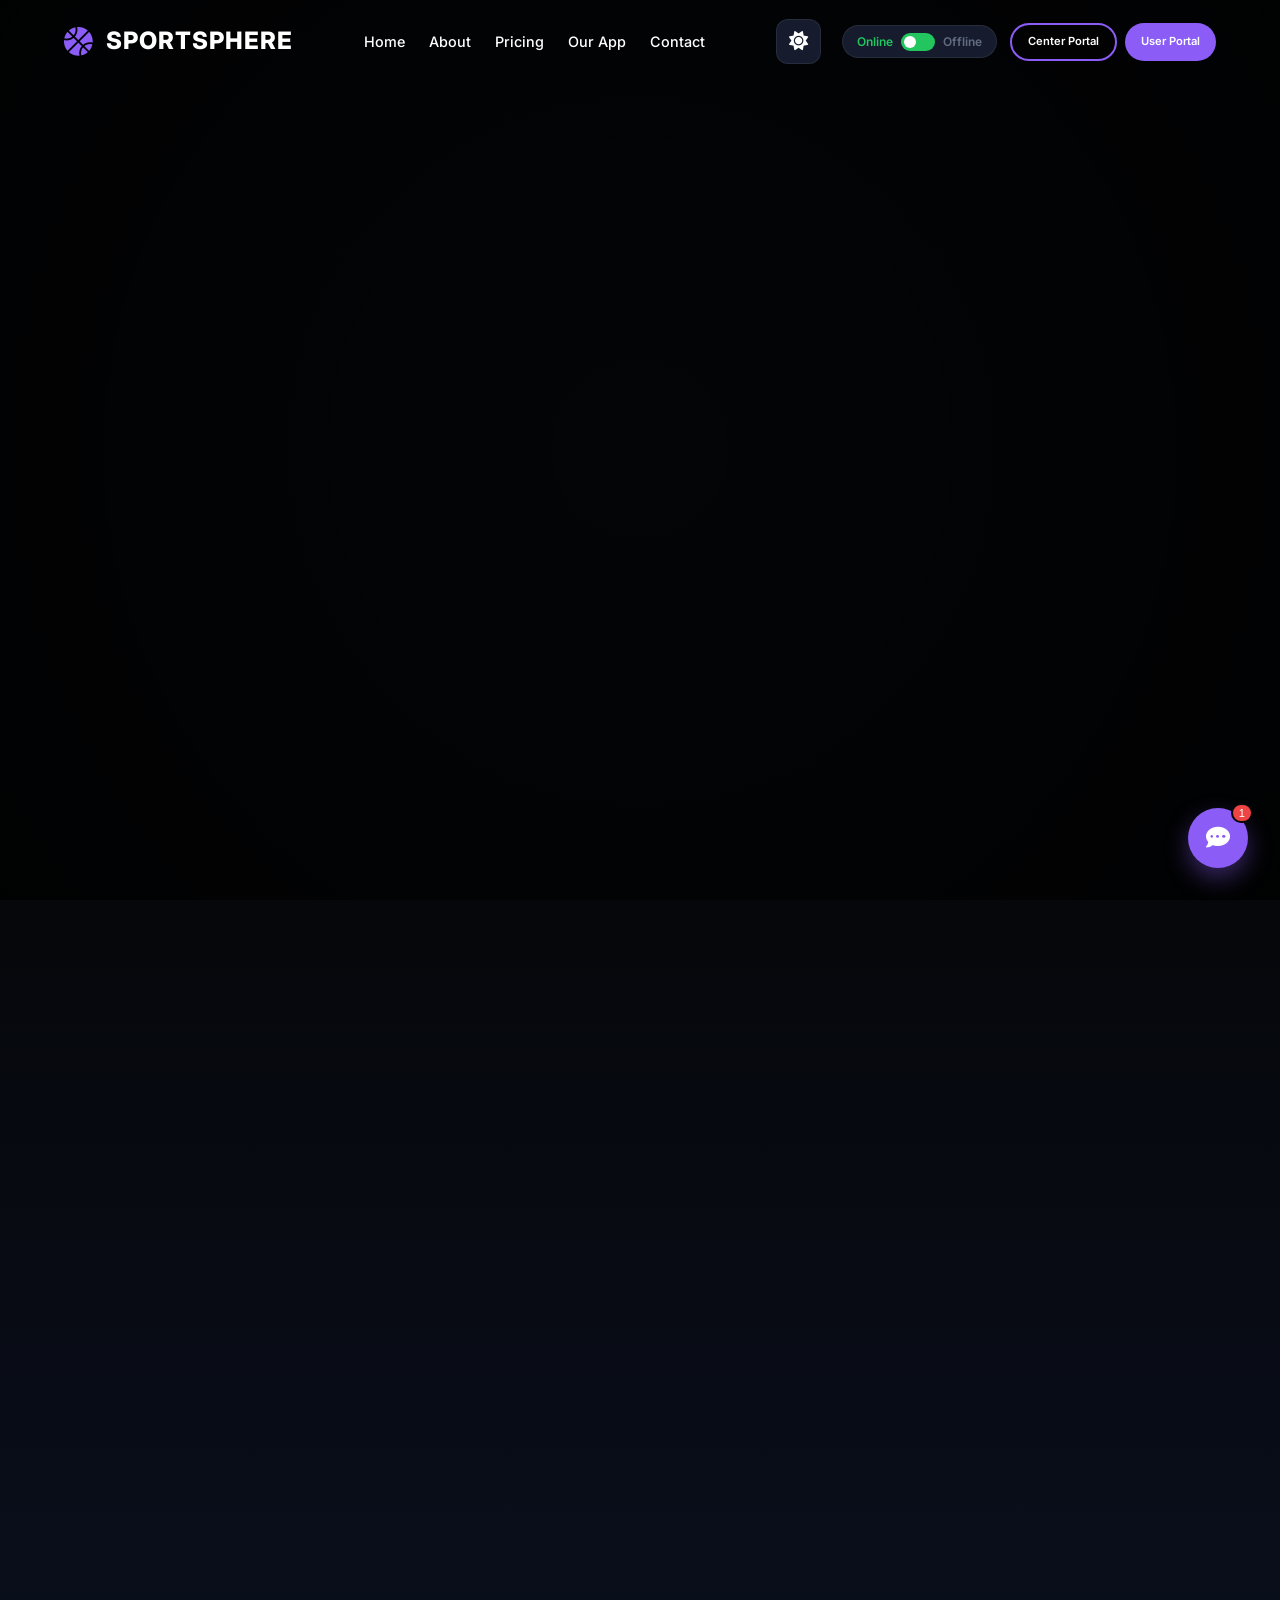
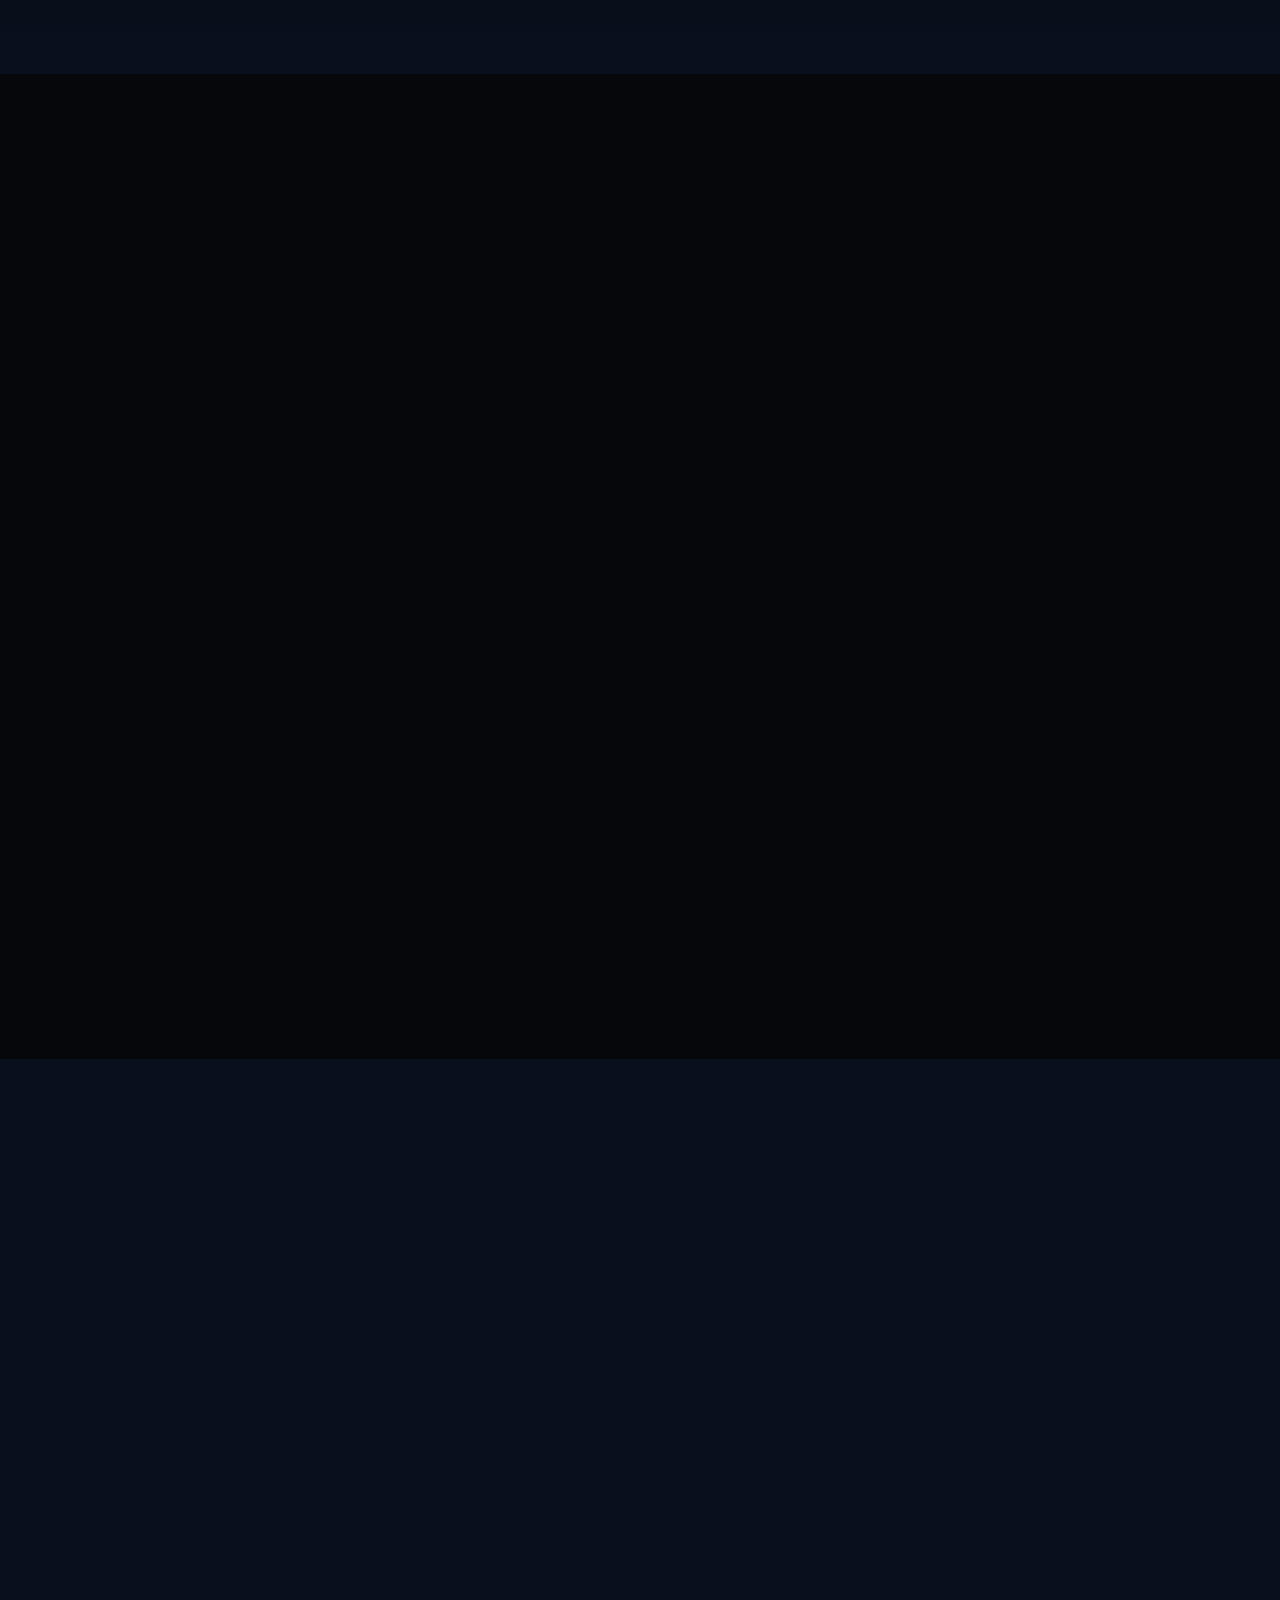
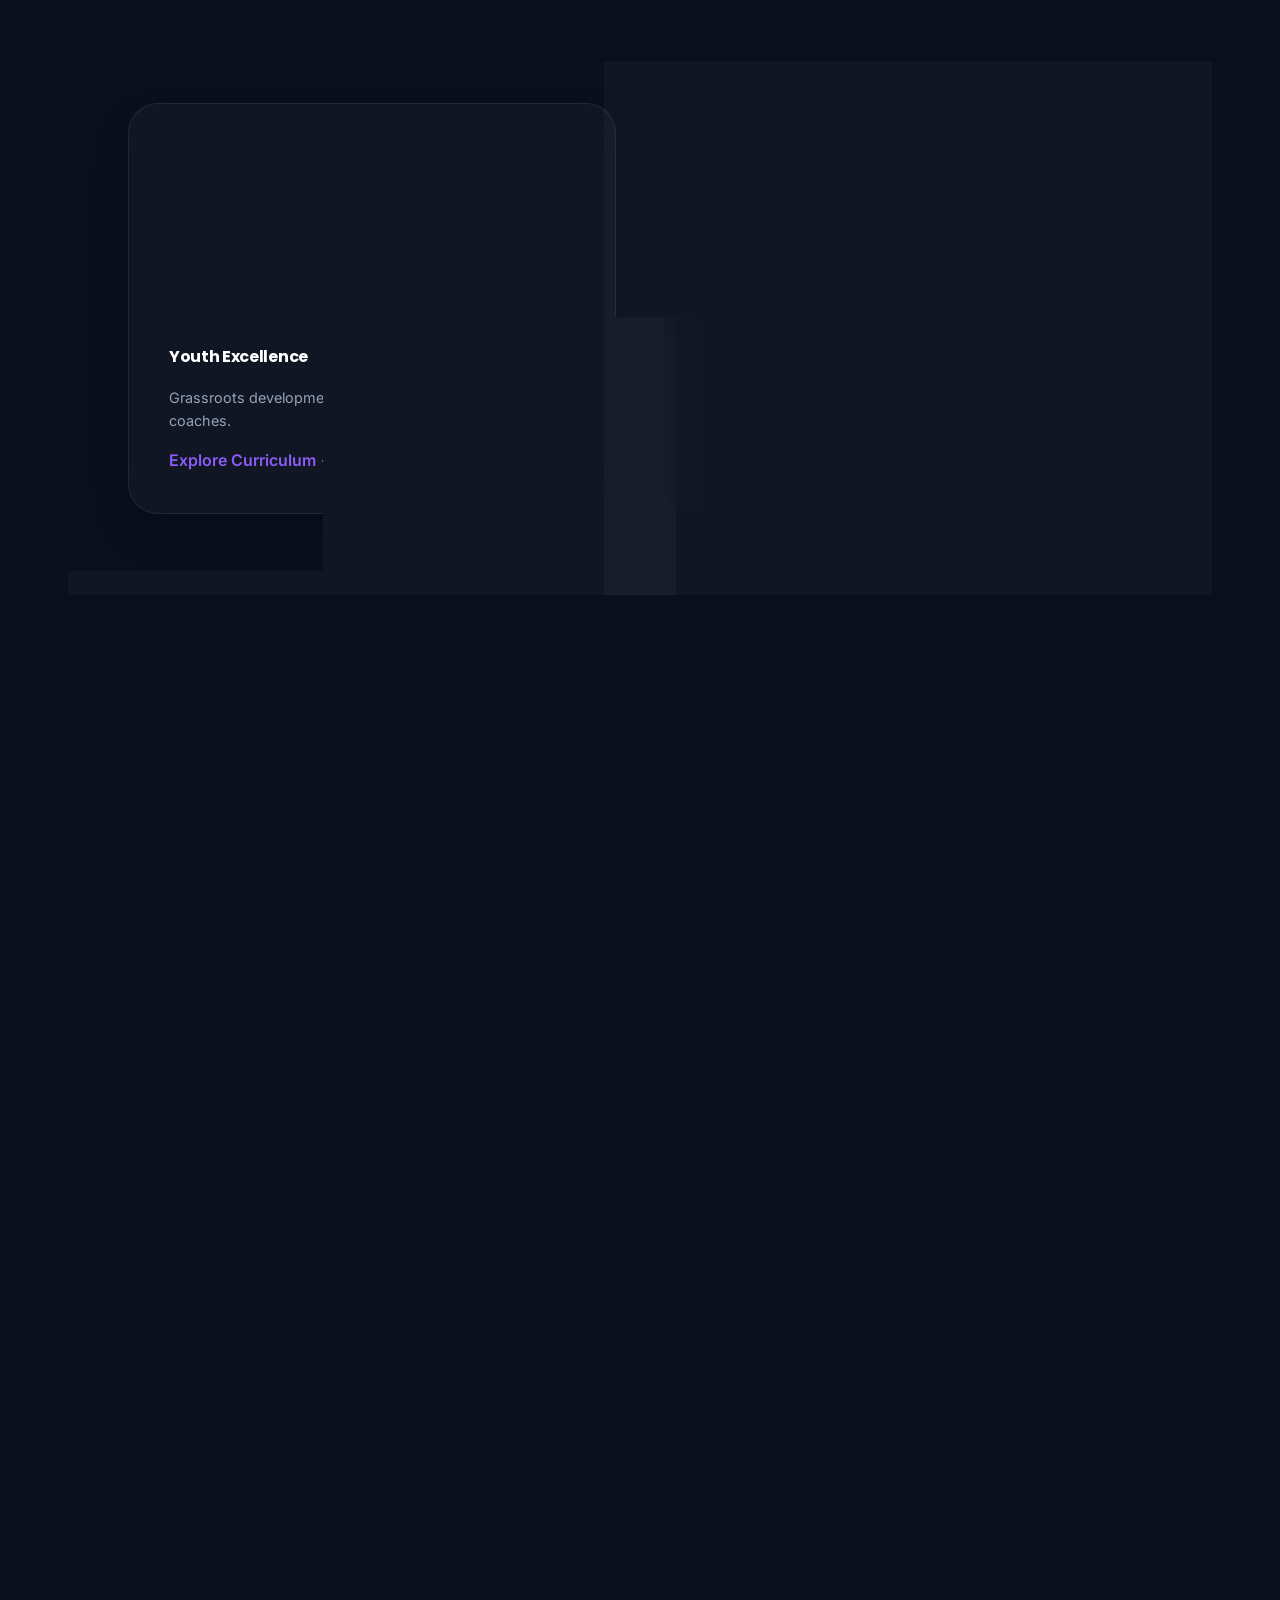
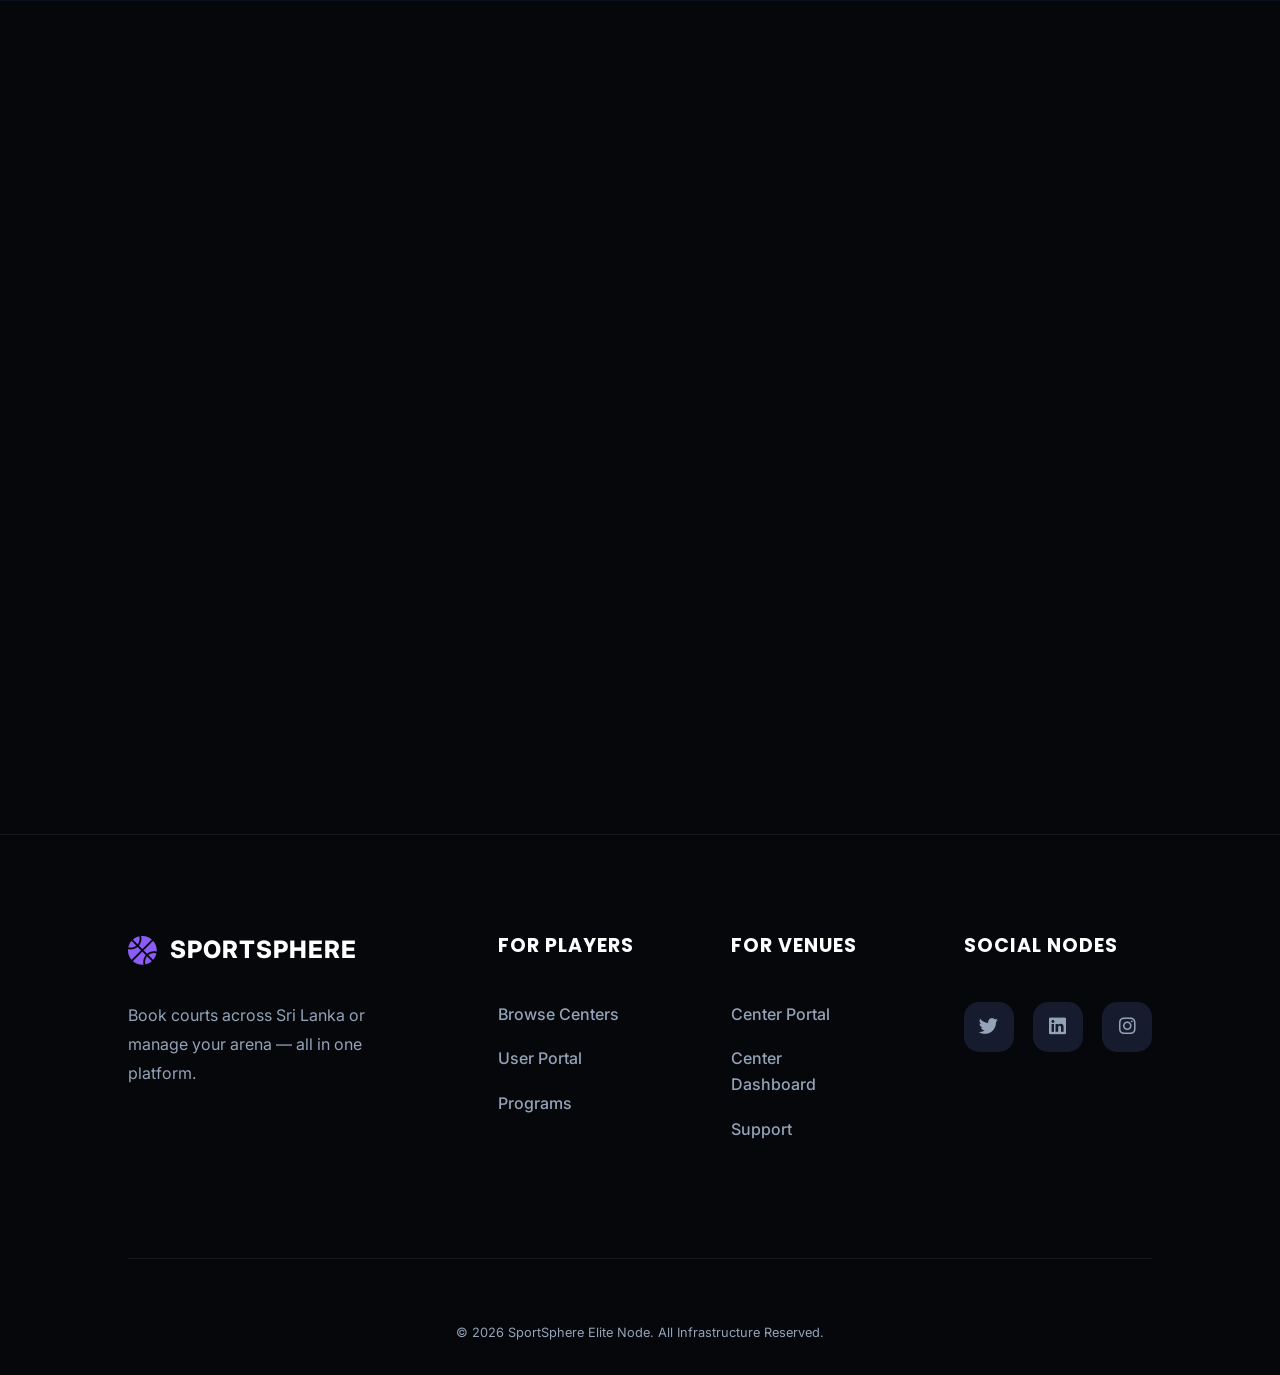
==== index.html @ dff2be44 "Update application section with new user provided mockup" ====
<!DOCTYPE html>
<html lang="en">

<head>
    <meta charset="UTF-8">
    <meta name="viewport" content="width=device-width, initial-scale=1.0">
    <title>SportSphere | Book Your Game</title>
    <link rel="icon" type="image/png" href="favicon.png">
    <link rel="stylesheet" href="css/style.css">
    <link rel="stylesheet" href="https://cdnjs.cloudflare.com/ajax/libs/font-awesome/6.4.0/css/all.min.css">
    <link rel="manifest" href="manifest.json">
    <script src="js/mode-controller.js"></script>
    
    <!-- Apple Web App Support -->
    <meta name="apple-mobile-web-app-capable" content="yes">
    <meta name="apple-mobile-web-app-status-bar-style" content="black-translucent">
    <meta name="apple-mobile-web-app-title" content="SportSphere">
    <link rel="apple-touch-icon" href="favicon.png">
    
    <!-- v1.1.0-new-mockup-v01 -->
</head>

<body id="home">
    <nav id="navbar" class="navbar">
        <div class="logo">
            <i class="fas fa-basketball-ball logo-icon"></i>
            SportSphere
        </div>
        <div class="nav-links">
            <a href="#home">Home</a>
            <a href="#about">About</a>
            <a href="#pricing">Pricing</a>
            <a href="#download-app">Our App</a>
            <a href="#contact">Contact</a>
        </div>
        <div class="nav-actions" style="display: flex; gap: 0.8rem; align-items: center;">
            <button class="theme-toggle" id="theme-toggle" title="Toggle Theme" style="margin-right: 0.5rem;">
                <i class="fas fa-sun"></i>
            </button>
            <div class="mode-switch-wrapper">
                <span class="mode-label-online">Online</span>
                <label class="switch">
                    <input type="checkbox" id="mode-toggle-checkbox" onchange="window.SS_MODE.toggle()">
                    <span class="slider-round"></span>
                </label>
                <span class="mode-label-offline">Offline</span>
            </div>
            <div class="dash-btns" style="display: flex; gap: 0.5rem;">
                <a href="center-auth.html" class="btn btn-outline" style="padding: 8px 16px; font-size: 0.7rem; white-space: nowrap;">Center Portal</a>
                <a href="user-auth.html" class="btn btn-primary" style="padding: 8px 16px; font-size: 0.7rem; white-space: nowrap;">User Portal</a>
            </div>
        </div>
    </nav>

    <main>
        <!-- Hero Section -->
        <section class="hero" onclick="nextSlideManual()" style="cursor: pointer;">
            <div class="hero-bg-container">
                <div class="hero-bg active"
                    style="background-image: url('https://images.unsplash.com/photo-1626224583764-f87db24ac4ea?q=75&w=1920&auto=format')">
                </div>
                <div class="hero-bg"
                    style="background-image: url('https://images.unsplash.com/photo-1529900748604-07564a03e7a6?q=75&w=1920&auto=format')">
                </div>
                <div class="hero-bg"
                    style="background-image: url('https://images.unsplash.com/photo-1511067007398-7e4b90cfa4bc?q=75&w=1920&auto=format')">
                </div>
                <div class="hero-bg"
                    style="background-image: url('https://images.unsplash.com/photo-1531415074968-036ba1b575da?q=80&w=1920&auto=format')">
                </div>
                <div class="hero-bg"
                    style="background-image: url('https://images.unsplash.com/photo-1534438327276-14e5300c3a48?q=75&w=1920&auto=format')">
                </div>
            </div>
            <div class="hero-overlay"></div>
            
            <div class="hero-content">
                <h1 class="fade-up" style="display: flex; flex-direction: column; align-items: center;">
                    <span class="hero-brand">SportSphere Elite</span>
                    <span class="hero-main">Book Your <span class="highlight">Game</span></span>
                </h1>
                <p class="fade-up" style="transition-delay: 0.2s;">
                    Find and book world-class sports courts across Sri Lanka. Instant confirmation, zero hassle.
                </p>
                <div class="hero-actions fade-up"
                    style="transition-delay: 0.4s; display: flex; gap: 1.5rem; justify-content: center;"
                    onclick="event.stopPropagation()">
                    <a href="user-auth.html" class="btn btn-primary"><i class="fas fa-bolt"></i> Explore Venues Now</a>
                </div>
            </div>
            <div class="slider-dots"></div>
        </section>




        <!-- APP DOWNLOAD SECTION -->
        <section id="download-app" style="background: linear-gradient(to bottom, var(--bg-primary), var(--bg-secondary));">
            <div class="contact-container" style="align-items: center;">
                <div class="fade-up">
                    <h2 style="font-size: 3rem; margin-bottom: 1.5rem;">SportSphere <span class="highlight">On Your Phone</span></h2>
                    <p style="color: var(--text-secondary); margin-bottom: 2rem;">No need for App Stores. Install our professional sports platform directly to your home screen.</p>
                    
                    <div style="display: flex; gap: 1rem; flex-wrap: wrap; justify-content: flex-start; margin-top: 1rem;">
                        <!-- 1. Android -->
                        <a href="assets/SportSphere.apk" id="and-dl-btn" download="SportSphere.apk" onclick="showToast('✨ Downloading SportSphere APK...')" class="btn btn-primary" style="background: #000; border: 1px solid var(--accent-primary); border-radius: 50px; text-decoration: none; color: white; padding: 12px 25px; display: flex !important; align-items: center; gap: 10px; min-width: 180px;">
                            <i class="fab fa-android" style="font-size: 1.5rem;"></i>
                            <div style="text-align: left; line-height: 1.2;">
                                <small style="display: block; font-size: 0.6rem; opacity: 0.7;">Get it for</small>
                                <strong style="font-size: 0.9rem;">Android APK</strong>
                            </div>
                        </a>
                        
                        <!-- 2. iOS -->
                        <button id="ios-dl-btn" class="btn btn-outline" onclick="showIOSManual()" style="border: 1px solid rgba(255,255,255,0.3); border-radius: 50px; color: #fff; padding: 12px 25px; display: flex !important; align-items: center; gap: 10px; min-width: 180px; background: rgba(255,255,255,0.05);">
                            <i class="fab fa-apple" style="font-size: 1.5rem;"></i>
                            <div style="text-align: left; line-height: 1.2;">
                                <small style="display: block; font-size: 0.6rem; opacity: 0.7;">Available for</small>
                                <strong style="font-size: 0.9rem;">iOS iPhone</strong>
                            </div>
                        </button>

                        <!-- 3. Windows (Moved to Last) -->
                        <a href="assets/SportSphere_Windows.zip" id="win-dl-btn" download="SportSphere_Windows.zip" onclick="showToast('🚀 Downloading Windows App...')" class="btn btn-primary" style="background: #0078d4; border: 1px solid #00a2ed; border-radius: 50px; text-decoration: none; color: white; padding: 12px 25px; display: flex !important; align-items: center; gap: 10px; min-width: 180px;">
                            <i class="fab fa-windows" style="font-size: 1.5rem;"></i>
                            <div style="text-align: left; line-height: 1.2;">
                                <small style="display: block; font-size: 0.6rem; opacity: 0.7;">Download for</small>
                                <strong style="font-size: 0.9rem;">Windows PC</strong>
                            </div>
                        </a>
                    </div>
                </div>
                <div class="fade-up" style="flex: 1.5; text-align: center;">
                    <!-- Multi-device Mockup -->
                    <img src="assets/devices-mockup.png" alt="SportSphere on all devices" style="width: 100%; max-width: 750px; height: auto; filter: drop-shadow(0 20px 40px rgba(0,0,0,0.3));">
                </div>
            </div>
        </section>

        <!-- GROUNDS MAP SECTION -->
        <section id="grounds-map" style="background: var(--bg-primary);">
            <div class="section-header fade-up">
                <h2>Locate Our Grounds</h2>
                <p style="color: var(--text-secondary);">Easily find the sports centers across Sri Lanka to plan your next game.</p>
            </div>
            <div class="glass map-container fade-up" style="transition-delay: 0.2s;">
                <iframe 
                    id="grounds-iframe"
                    src="https://maps.google.com/maps?q=sports%20grounds%20in%20Sri%20Lanka&t=&z=8&ie=UTF8&iwloc=&output=embed" 
                    width="100%" 
                    height="500" 
                    style="border:0; border-radius: 20px;" 
                    allowfullscreen="" 
                    loading="lazy" 
                    referrerpolicy="no-referrer-when-downgrade">
                </iframe>
            </div>
        </section>



        <!-- About -->
        <section id="about" style="background: var(--bg-secondary);">
            <div class="section-header fade-up">
                <h2>Our Mission</h2>
                <p style="color: var(--text-secondary);">Redefining how arena infrastructure serves the modern athlete.</p>
            </div>
            <div class="about-grid">
                <div class="about-img fade-up">
                    <img src="https://images.unsplash.com/photo-1574629810360-7efbbe195018?auto=format&fit=crop&q=80&w=800" alt="Stadium Infrastructure">
                </div>
                <div class="about-content fade-up" style="transition-delay: 0.2s;">
                    <h3>Institutional Grade Standards</h3>
                    <p style="color: var(--text-secondary); margin: 2rem 0;">We provide the skeletal framework for sports centers to scale. From automated lightning-fast check-ins to AI-driven yield management, SportSphere is the silent partner behind the world's most profitable arenas.</p>
                    <div style="display: grid; grid-template-columns: 1fr 1fr; gap: 2rem;">
                        <div class="glass" style="padding: 1.5rem; text-align: center;">
                            <h4 style="color: var(--accent-primary); font-size: 2rem;">99%</h4>
                            <p style="font-size: 0.75rem;">Uptime Guarantee</p>
                        </div>
                        <div class="glass" style="padding: 1.5rem; text-align: center;">
                            <h4 style="color: var(--accent-primary); font-size: 2rem;">24/7</h4>
                            <p style="font-size: 0.75rem;">Global Monitoring</p>
                        </div>
                    </div>
                </div>
            </div>


        </section>

        <section id="services">
            <div class="section-header fade-up">
                <h2>Our Ecosystem</h2>
                <p>Tailored solutions for every sports professional.</p>
            </div>
            <div class="grid-features">
                <div class="glass feature-card fade-up">
                    <i class="fas fa-calendar-alt"></i>
                    <h3>Smart Scheduling</h3>
                    <p>Automated slot management that eliminates double-bookings and manual errors.</p>
                </div>
                <div class="glass feature-card fade-up" style="transition-delay: 0.1s;">
                    <i class="fas fa-chart-line"></i>
                    <h3>Revenue Analytics</h3>
                    <p>Deep insights into your center's performance with professional-grade yield reports.</p>
                </div>
                <div class="glass feature-card fade-up" style="transition-delay: 0.2s;">
                    <i class="fas fa-users-cog"></i>
                    <h3>Member Portal</h3>
                    <p>A dedicated suite for players to manage bookings, payments, and performance.</p>
                </div>
            </div>
        </section>

        <section id="programs" style="background: var(--bg-secondary);">
            <div class="section-header fade-up">
                <h2>League Programs</h2>
                <p>Curated training and competitive frameworks.</p>
            </div>
            <div class="grid-features">
                <div class="glass" style="border-radius: 30px; overflow: hidden;">
                    <div style="height: 200px; background: url('https://images.unsplash.com/photo-1519315901367-f34ff9154487?auto=format&fit=crop&q=80&w=800') center/cover;"></div>
                    <div style="padding: 2.5rem;">
                        <h4>Youth Excellence</h4>
                        <p style="color: var(--text-secondary); margin: 1rem 0; font-size: 0.9rem;">Grassroots development for ages 8-16 with certified elite coaches.</p>
                        <a href="#" style="color: var(--accent-primary); font-weight: 600;">Explore Curriculum &rarr;</a>
                    </div>
                </div>
                <div class="glass" style="border-radius: 30px; overflow: hidden;">
                    <div style="height: 200px; background: url('https://images.unsplash.com/photo-1541534741688-6078c6bfb5c5?auto=format&fit=crop&q=80&w=400') center/cover;"></div>
                    <div style="padding: 2.5rem;">
                        <h4>Pro Intensive</h4>
                        <p style="color: var(--text-secondary); margin: 1rem 0; font-size: 0.9rem;">Advanced performance training for high-level competitive athletes.</p>
                        <a href="#" style="color: var(--accent-primary); font-weight: 600;">View Slots &rarr;</a>
                    </div>
                </div>
            </div>
        </section>

        <section id="pricing" style="background: var(--bg-secondary);">
            <div class="section-header fade-up">
                <h2>Investment Tiers</h2>
                <p>Scaling solutions for every stadium configuration.</p>
            </div>
            <div class="pricing-grid">
                <div class="glass price-card fade-up">
                    <h3>Base Utility</h3>
                    <div class="amount">LKR 15,000<span>/mo</span></div>
                    <ul>
                        <li><i class="fas fa-check"></i> 2 Active Courts</li>
                        <li><i class="fas fa-check"></i> Real-time Scheduler</li>
                        <li><i class="fas fa-check"></i> Member Profiles</li>
                        <li style="opacity: 0.5;"><i class="fas fa-times"></i> AI Yield Analytics</li>
                    </ul>
                    <a href="center-auth.html?plan=base" class="btn btn-outline" style="width: 100%;">Initialize Suite</a>
                </div>
                <div class="glass price-card featured fade-up" style="transition-delay: 0.1s;">
                    <div style="position: absolute; top: 20px; right: -30px; background: var(--accent-primary); color: white; padding: 5px 40px; transform: rotate(45deg); font-size: 0.7rem; font-weight: 800;">MOST POPULAR</div>
                    <h3>Elite Pro</h3>
                    <div class="amount">LKR 45,000<span>/mo</span></div>
                    <ul>
                        <li><i class="fas fa-check"></i> Unlimited Courts</li>
                        <li><i class="fas fa-check"></i> AI Yield Optimization</li>
                        <li><i class="fas fa-check"></i> Revenue Forecasts</li>
                        <li><i class="fas fa-check"></i> White-label Portal</li>
                    </ul>
                    <a href="center-auth.html?plan=elite" class="btn btn-primary" style="width: 100%;">Go Elite</a>
                </div>
                <div class="glass price-card fade-up" style="transition-delay: 0.2s;">
                    <h3>Institutional</h3>
                    <div class="amount">LKR 95,000<span>/mo</span></div>
                    <ul>
                        <li><i class="fas fa-check"></i> Multi-center Sync</li>
                        <li><i class="fas fa-check"></i> API Infrastructure Access</li>
                        <li><i class="fas fa-check"></i> Priority Node Support</li>
                        <li><i class="fas fa-check"></i> Custom AI Models</li>
                    </ul>
                    <a href="center-auth.html?plan=institutional" class="btn btn-outline" style="width: 100%;">Contact Enterprise</a>
                </div>
            </div>
        </section>

        <section id="contact">
            <div class="section-header fade-up">
                <h2>Connect With Support</h2>
                <p>Institutional grade support for world-class infrastructure.</p>
            </div>
            <div class="contact-container" style="display: grid; grid-template-columns: 1fr 1.1fr; gap: 2rem; max-width: 1100px; margin: 0 auto; align-items: start;">
                <div class="contact-info fade-up">
                    <div class="info-item">
                        <div class="info-icon"><i class="fas fa-map-marker-alt"></i></div>
                        <div>
                            <h4>Global HQ</h4>
                            <p style="color: var(--text-secondary);">Elite Tower, Level 42, Colombo 01</p>
                        </div>
                    </div>
                    <div class="info-item">
                        <div class="info-icon"><i class="fas fa-phone-alt"></i></div>
                        <div>
                            <h4>Support Hot-node</h4>
                            <p style="color: var(--text-secondary);">+94 11 234 5678</p>
                        </div>
                    </div>
                    <div class="info-item">
                        <div class="info-icon"><i class="fas fa-envelope"></i></div>
                        <div>
                            <h4>Inquiries</h4>
                            <p style="color: var(--text-secondary);">intel@sportsphere.elite</p>
                        </div>
                    </div>
                </div>
                <div class="glass contact-form fade-up" style="transition-delay: 0.2s; padding: 1.5rem; border-radius: 20px;">
                    <form onsubmit="event.preventDefault(); alert('Message Synchronized Successfully.')">
                        <div style="display: grid; grid-template-columns: 1fr 1fr; gap: 1rem; margin-bottom: 1rem;">
                            <div class="form-group" style="margin-bottom: 0;">
                                <label style="font-size: 0.8rem;">Director Name</label>
                                <input type="text" placeholder="John Doe" style="padding: 10px; font-size: 0.9rem;" required>
                            </div>
                            <div class="form-group" style="margin-bottom: 0;">
                                <label style="font-size: 0.8rem;">Corporate Email</label>
                                <input type="email" placeholder="john@arena.com" style="padding: 10px; font-size: 0.9rem;" required>
                            </div>
                        </div>
                        <div class="form-group" style="margin-bottom: 1rem;">
                            <label style="font-size: 0.8rem;">Subject</label>
                            <input type="text" placeholder="Infrastructure Inquiry" style="padding: 10px; font-size: 0.9rem;">
                        </div>
                        <div class="form-group" style="margin-bottom: 1.5rem;">
                            <label style="font-size: 0.8rem;">Operational Message</label>
                            <textarea placeholder="Describe requirement..." style="padding: 10px; font-size: 0.9rem; height: 80px;"></textarea>
                        </div>
                        <button type="submit" class="btn btn-primary" style="width: 100%; padding: 12px; font-size: 0.9rem; border-radius: 10px;">Send Message</button>
                    </form>
                </div>
            </div>
        </section>

        <footer id="footer">
            <div class="footer-grid">
                <div class="footer-col">
                    <div class="logo" style="margin-bottom: 2rem;">
                        <i class="fas fa-basketball-ball logo-icon"></i> SportSphere
                    </div>
                    <p style="color: var(--text-secondary); line-height: 1.8;">Book courts across Sri Lanka or manage your arena — all in one platform.</p>
                </div>
                <div class="footer-col">
                    <h4>For Players</h4>
                    <ul>
                        <li><a href="user-dashboard.html">Browse Centers</a></li>
                        <li><a href="user-auth.html">User Portal</a></li>
                        <li><a href="#programs">Programs</a></li>
                    </ul>
                </div>
                <div class="footer-col">
                    <h4>For Venues</h4>
                    <ul>
                        <li><a href="center-auth.html">Center Portal</a></li>
                        <li><a href="center-dashboard.html">Center Dashboard</a></li>
                        <li><a href="#contact">Support</a></li>
                    </ul>
                </div>
                <div class="footer-col">
                    <h4>Social Nodes</h4>
                    <div class="social-links">
                        <a href="#"><i class="fab fa-twitter"></i></a>
                        <a href="#"><i class="fab fa-linkedin"></i></a>
                        <a href="#"><i class="fab fa-instagram"></i></a>
                    </div>
                </div>
            </div>
            <div style="text-align: center; border-top: 1px solid var(--glass-border); padding-top: 4rem; color: var(--text-secondary); font-size: 0.8rem;">
                &copy; 2026 SportSphere Elite Node. All Infrastructure Reserved.
            </div>
        </footer>
    </main>

    <!-- ══════════════════════════════════════════
         BOOKING MODAL
    ══════════════════════════════════════════ -->
    <div class="modal-overlay" id="booking-modal">
        <div class="modal-box glass">
            <button class="modal-close-btn" onclick="closeBookingModal()"><i class="fas fa-times"></i></button>
            <div id="modal-content"></div>
        </div>
    </div>

    <!-- TOAST -->
    <div id="toast-msg" class="toast-msg"></div>

    <!-- IOS INSTALLATION MODAL -->
    <div id="ios-modal" class="modal-overlay">
        <div class="modal-box glass" style="max-width: 400px; text-align: center;">
            <button class="modal-close-btn" onclick="closeIOSModal()"><i class="fas fa-times"></i></button>
            <div style="margin-bottom: 2rem;">
                <i class="fab fa-apple" style="font-size: 4rem; color: var(--accent-primary); margin-bottom: 1rem; display: block;"></i>
                <h3 style="font-family: 'Poppins', sans-serif; font-size: 1.5rem; margin-bottom: 0.5rem;">Install on iPhone</h3>
                <p style="color: var(--text-secondary); font-size: 0.9rem;">Get the full SportSphere experience on your iOS device.</p>
            </div>
            
            <div style="text-align: left; background: rgba(255,255,255,0.05); padding: 1.5rem; border-radius: 20px; border: 1px solid var(--glass-border);">
                <div style="display: flex; gap: 15px; margin-bottom: 1.2rem;">
                    <div style="width: 25px; height: 25px; background: var(--accent-primary); border-radius: 50%; display: grid; place-items: center; font-size: 0.8rem; font-weight: 800; flex-shrink: 0;">1</div>
                    <p style="font-size: 0.85rem;">Open this site in <strong>Safari</strong> browser</p>
                </div>
                <div style="display: flex; gap: 15px; margin-bottom: 1.2rem;">
                    <div style="width: 25px; height: 25px; background: var(--accent-primary); border-radius: 50%; display: grid; place-items: center; font-size: 0.8rem; font-weight: 800; flex-shrink: 0;">2</div>
                    <p style="font-size: 0.85rem;">Tap the <strong>'Share'</strong> icon <i class="fas fa-external-link-alt" style="color: var(--accent-primary); margin-left: 5px;"></i> (Square with arrow) </p>
                </div>
                <div style="display: flex; gap: 15px;">
                    <div style="width: 25px; height: 25px; background: var(--accent-primary); border-radius: 50%; display: grid; place-items: center; font-size: 0.8rem; font-weight: 800; flex-shrink: 0;">3</div>
                    <p style="font-size: 0.85rem;">Select <strong>'Add to Home Screen'</strong> <i class="far fa-plus-square" style="color: var(--accent-primary); margin-left: 5px;"></i> from the menu</p>
                </div>
            </div>

            <button class="btn btn-primary" onclick="closeIOSModal()" style="width: 100%; margin-top: 2rem;">Got it!</button>
        </div>
    </div>

    <!-- SportSphere AI Assistant Widget -->
    <div id="ai-widget" class="ai-widget">
        <div id="ai-chat-window" class="glass ai-chat-window">
            <div class="ai-chat-header">
                <div style="display: flex; align-items: center; gap: 10px;">
                    <i class="fas fa-robot" style="color: var(--accent-primary);"></i>
                    <div>
                        <strong style="display: block; font-size: 0.9rem;">SportSphere AI</strong>
                        <span style="font-size: 0.7rem; color: #10b981;">● Online Assistant</span>
                    </div>
                </div>
                <button onclick="toggleAIChat()" style="background:none; border:none; color:white; cursor:pointer;"><i class="fas fa-times"></i></button>
            </div>
            <div id="ai-messages" class="ai-messages">
                <div class="ai-msg bot">Hello! I'm your SportSphere AI. How can I help you find the perfect game today?</div>
            </div>
            <div class="ai-chat-input">
                <input type="text" id="ai-input" placeholder="Ask about venues or sports..." onkeypress="handleAIKey(event)">
                <button onclick="sendAIMessage()"><i class="fas fa-paper-plane"></i></button>
            </div>
        </div>
        <button class="ai-float-btn" onclick="toggleAIChat()">
            <i class="fas fa-comment-dots"></i>
            <span class="ai-notif">1</span>
        </button>
    </div>

    <script src="js/main.js"></script>
    <script src="js/booking.js"></script>
    <script src="js/ai-brain.js"></script>
    <script>
        document.addEventListener('DOMContentLoaded', () => {
            const ONE_HOUR = 60 * 60 * 1000;
            
            // Check User Session
            const rawUser = localStorage.getItem('user_data');
            if (rawUser) {
                const userData = JSON.parse(rawUser);
                if (userData.loginTime && (Date.now() - userData.loginTime < ONE_HOUR)) {
                    const userBtn = document.querySelector('a[href="user-auth.html"]');
                    if (userBtn) {
                        userBtn.innerText = 'User Dashboard';
                        userBtn.href = 'user-dashboard.html';
                    }
                    const heroBtn = document.querySelector('.hero-actions a[href="user-auth.html"]');
                    if (heroBtn) {
                        heroBtn.innerHTML = '<i class="fas fa-th-large"></i> Go to Dashboard';
                        heroBtn.href = 'user-dashboard.html';
                    }
                } else {
                    localStorage.removeItem('user_data');
                }
            }

            // Check Center Session
            const rawCenter = localStorage.getItem('center_data');
            if (rawCenter) {
                const centerData = JSON.parse(rawCenter);
                if (centerData.loginTime && (Date.now() - centerData.loginTime < ONE_HOUR)) {
                    const centerBtn = document.querySelector('a[href="center-auth.html"]');
                    if (centerBtn) {
                        centerBtn.innerText = 'Center Dashboard';
                        centerBtn.href = 'center-dashboard.html';
                    }
                } else {
                    localStorage.removeItem('center_data');
                }
            }
        });

        // SportSphere AI Core Logic (Local Smart Brain Engine)
        let currentAILang = 'en';

        function toggleAIChat() {
            const window = document.getElementById('ai-chat-window');
            window.classList.toggle('active');
            document.querySelector('.ai-notif').style.display = 'none';
        }

        function handleAIKey(e) { if(e.key === 'Enter') sendAIMessage(); }

        async function sendAIMessage() {
            const input = document.getElementById('ai-input');
            const msg = input.value.trim();
            if(!msg) return;

            appendAIMessage(msg, 'user');
            input.value = '';

            // Language switch detection
            const lowMsg = msg.toLowerCase();
            if (lowMsg.includes("sinhala") || lowMsg.includes("සිංහල")) currentAILang = 'si';
            if (lowMsg.includes("english") || lowMsg.includes("ඉංග්‍රීසි")) currentAILang = 'en';

            const container = document.getElementById('ai-messages');
            const typingDiv = document.createElement('div');
            typingDiv.className = 'ai-msg bot typing';
            typingDiv.innerHTML = '<span class="dot"></span><span class="dot"></span><span class="dot"></span>';
            typingDiv.id = 'ai-typing';
            container.appendChild(typingDiv);
            container.scrollTop = container.scrollHeight;

            // Simulated AI Thinking Delay (800ms)
            setTimeout(() => {
                document.getElementById('ai-typing')?.remove();
                
                // Use SSB (Smart Semantic Brain) from js/ai-brain.js
                try {
                    const response = SSB.process(msg);
                    appendAIMessage(response, 'bot');
                } catch (e) {
                    console.error("AI Error:", e);
                    appendAIMessage("I'm having a little trouble thinking. Can you try asking in a different way?", 'bot');
                }
            }, 800);
        }

        function appendAIMessage(text, side) {
            const container = document.getElementById('ai-messages');
            if(!container) return;
            const div = document.createElement('div');
            div.className = `ai-msg ${side}`;
            div.innerText = text;
            container.appendChild(div);
            container.scrollTop = container.scrollHeight;
        }

        // --- PWA INSTALLATION LOGIC ---
        let deferredPrompt;
        window.addEventListener('beforeinstallprompt', (e) => {
            e.preventDefault();
            deferredPrompt = e;
            // Potentially show a custom UI to notify the user they can install the PWA
        });

        async function installPWA() {
            if (deferredPrompt) {
                deferredPrompt.prompt();
                const { outcome } = await deferredPrompt.userChoice;
                if (outcome === 'accepted') {
                    showToast("✨ Installing SportSphere App...");
                }
                deferredPrompt = null;
            } else {
                showToast("💡 To install on Android: Open browser menu (⋮) and select 'Install App'");
            }
        }

        function showIOSManual() {
            document.getElementById('ios-modal').classList.add('open');
        }

        function closeIOSModal() {
            document.getElementById('ios-modal').classList.remove('open');
        }

        // Register Service Worker
        if ('serviceWorker' in navigator) {
            window.addEventListener('load', () => {
                navigator.serviceWorker.register('sw.js')
                    .then(reg => console.log('SW Registered!', reg))
                    .catch(err => console.log('SW Fail!', err));
            });
        }
    </script>
</body>
</html>
---- css/style.css ----
@import url('https://fonts.googleapis.com/css2?family=Inter:wght@400;500;600;700&family=Poppins:wght@600;700;800&family=JetBrains+Mono:wght@500&display=swap');

:root {
    --bg-primary: #05070a;
    --bg-secondary: #0a0f1d;
    --bg-tertiary: #161b2e;
    --accent-primary: #8b5cf6;
    --accent-secondary: #d8b4fe;
    --accent-glow: rgba(139, 92, 246, 0.4);
    --text-primary: #ffffff;
    --text-secondary: #94a3b8;
    --glass-bg: rgba(255, 255, 255, 0.03);
    --glass-border: rgba(255, 255, 255, 0.08);
    --transition: all 0.5s cubic-bezier(0.165, 0.84, 0.44, 1);
    --nav-bg: rgba(5, 7, 10, 0.9);
}

[data-theme="light"] {
    --bg-primary: #ffffff;
    --bg-secondary: #f8fafc;
    --bg-tertiary: #f1f5f9;
    --accent-primary: #7c3aed;
    --accent-secondary: #6d28d9;
    --accent-glow: rgba(124, 58, 237, 0.2);
    --text-primary: #0f172a;
    --text-secondary: #475569;
    --glass-bg: rgba(0, 0, 0, 0.03);
    --glass-border: rgba(0, 0, 0, 0.08);
    --nav-bg: rgba(255, 255, 255, 0.9);
}

* { margin: 0; padding: 0; box-sizing: border-box; }
html { scroll-behavior: smooth; }
body { background-color: var(--bg-primary); color: var(--text-primary); font-family: 'Inter', sans-serif; line-height: 1.6; overflow-x: hidden; transition: background-color 0.3s ease, color 0.3s ease; }
h1, h2, h3, h4 { font-family: 'Poppins', sans-serif; font-weight: 700; letter-spacing: -0.02em; }
a { text-decoration: none; color: inherit; transition: var(--transition); }
ul { list-style: none; }

/* Theme Toggle Button */
.theme-toggle {
    background: var(--bg-tertiary);
    border: 1px solid var(--glass-border);
    color: var(--text-primary);
    width: 45px;
    height: 45px;
    border-radius: 12px;
    cursor: pointer;
    display: flex;
    align-items: center;
    justify-content: center;
    font-size: 1.2rem;
    transition: var(--transition);
}
.theme-toggle:hover {
    background: var(--accent-primary);
    color: white;
    transform: translateY(-2px);
}

/* Glassmorphism */
.glass {
    background: var(--glass-bg);
    backdrop-filter: blur(24px);
    -webkit-backdrop-filter: blur(24px);
    border: 1px solid var(--glass-border);
    border-radius: 30px;
    box-shadow: 0 20px 50px -15px rgba(0, 0, 0, 0.3);
}

/* Buttons */
.btn {
    padding: 16px 32px;
    border-radius: 50px;
    font-weight: 600;
    cursor: pointer;
    transition: var(--transition);
    border: none;
    display: inline-flex;
    align-items: center;
    justify-content: center;
    gap: 12px;
    font-size: 1rem;
    font-family: 'Inter', sans-serif;
}
.btn-primary { background: var(--accent-primary); color: #fff; }
.btn-primary:hover { background: var(--accent-secondary); transform: translateY(-5px); box-shadow: 0 20px 40px -10px var(--accent-glow); }
.btn-outline { background: transparent; border: 2px solid var(--accent-primary); color: var(--text-primary); }
.btn-outline:hover { background: var(--accent-primary); color: white; transform: translateY(-5px); }

/* Navbar */
.navbar { 
    position: fixed; 
    top: 0; 
    width: 100%; 
    padding: 1.2rem 5%; 
    display: flex; 
    justify-content: space-between; 
    align-items: center; 
    z-index: 1000; 
    transition: var(--transition); 
    background: transparent;
    flex-wrap: nowrap;
}
.navbar.scrolled { 
    background: var(--nav-bg); 
    backdrop-filter: blur(20px); 
    padding: 0.8rem 5%; 
    border-bottom: 1px solid var(--glass-border); 
}
[data-theme="light"] .navbar:not(.scrolled) {
    background: rgba(255, 255, 255, 0.1);
    backdrop-filter: blur(10px);
}
.logo { 
    font-size: 1.5rem; 
    font-weight: 800; 
    display: flex; 
    align-items: center; 
    gap: 12px; 
    text-transform: uppercase; 
    letter-spacing: 1px; 
    color: var(--text-primary);
    flex-shrink: 0;
}
.logo-icon { color: var(--accent-primary); font-size: 1.8rem; }
.nav-links { display: flex; align-items: center; gap: 1.5rem; flex-shrink: 1; }
.nav-links a { font-size: 0.9rem; font-weight: 500; color: var(--text-primary); }
.nav-links a:hover { color: var(--accent-primary); }

/* Hero */
.hero { min-height: 100vh; display: flex; align-items: center; justify-content: center; text-align: center; padding: 2rem 5%; position: relative; overflow: hidden; }
.hero-bg-container { position: absolute; top: 0; left: 0; width: 100%; height: 100%; z-index: -1; background-size: cover; background-position: center; }
.hero-bg { position: absolute; top: 0; left: 0; width: 100%; height: 100%; background-size: cover; background-position: center; background-repeat: no-repeat; opacity: 0; z-index: 1; transition: opacity 1.5s ease-in-out; }
.hero-bg.active { opacity: 1; z-index: 2; }
.hero-overlay { position: absolute; top: 0; left: 0; width: 100%; height: 100%; background: radial-gradient(circle at center, rgba(0,0,0,0.3), rgba(0,0,0,0.8)); z-index: -1; }
.hero-content { max-width: 1000px; z-index: 2; }
.hero-brand { 
    font-size: 1.25rem; 
    letter-spacing: 0.6rem; 
    font-weight: 300; 
    color: var(--accent-primary); 
    text-transform: uppercase;
    margin-bottom: 0.8rem;
    display: block;
    opacity: 0.9;
}
.hero-main { 
    font-size: 6.5rem; 
    font-weight: 900; 
    text-transform: uppercase; 
    line-height: 1;
    color: #ffffff;
    letter-spacing: -2px;
}
.hero-main .highlight {
    background: linear-gradient(135deg, var(--accent-primary), #a78bfa);
    -webkit-background-clip: text;
    background-clip: text;
    -webkit-text-fill-color: transparent;
    text-shadow: 0 0 30px var(--accent-glow);
}
.hero p { font-size: 1.5rem; color: #ffffff; margin-bottom: 3.5rem; font-weight: 500; }

/* Slider */
.slider-arrow { position: absolute; top: 50%; transform: translateY(-50%); width: 60px; height: 60px; background: var(--accent-primary); border: none; border-radius: 12px; color: white; font-size: 1.5rem; cursor: pointer; z-index: 10; transition: var(--transition); display: flex; align-items: center; justify-content: center; }
.slider-arrow:hover { background: white; color: var(--accent-primary); transform: translateY(-50%) scale(1.1); }
.arrow-left { left: 4%; }
.arrow-right { right: 4%; }
.slider-dots { position: absolute; bottom: 40px; left: 50%; transform: translateX(-50%); display: flex; gap: 15px; z-index: 10; }
.dot { width: 12px; height: 12px; border-radius: 50%; background: rgba(255,255,255,0.3); cursor: pointer; transition: var(--transition); }
.dot.active { background: var(--accent-primary); width: 30px; border-radius: 10px; }

/* Sections */
section { padding: 120px 10% 80px; }
.section-header { text-align: center; margin-bottom: 6rem; }
.section-header h2 { font-size: 3.5rem; margin-bottom: 1.5rem; text-transform: uppercase; }

/* About */
.about-grid { display: grid; grid-template-columns: 1.1fr 0.9fr; gap: 6rem; align-items: center; }
.about-img { border-radius: 30px; overflow: hidden; box-shadow: 0 40px 80px rgba(0,0,0,0.3); border: 1px solid var(--glass-border); }
.about-img img { width: 100%; display: block; transition: transform 1s ease; }
.about-img:hover img { transform: scale(1.05); }

/* Services */
.grid-features { display: grid; grid-template-columns: repeat(auto-fit, minmax(320px, 1fr)); gap: 3rem; }
.feature-card { padding: 4rem 3rem; transition: var(--transition); }
.feature-card i { font-size: 3rem; color: var(--accent-primary); margin-bottom: 2.5rem; display: block; }
.feature-card h3 { font-size: 1.5rem; margin-bottom: 1.2rem; }
.feature-card p { color: var(--text-secondary); }
.feature-card:hover { border-color: var(--accent-primary); transform: translateY(-15px); background: rgba(139,92,246,0.05); }

/* Pricing */
.pricing-grid { display: grid; grid-template-columns: repeat(auto-fit, minmax(300px, 1fr)); gap: 2.5rem; max-width: 1200px; margin: 0 auto; }
.price-card { padding: 3rem; text-align: center; position: relative; border: 1px solid var(--glass-border); transition: var(--transition); }
.price-card.featured { border-color: var(--accent-primary); background: rgba(139,92,246,0.05); transform: scale(1.05); }
.price-card .amount { font-size: 3rem; font-weight: 800; margin: 1.5rem 0; color: var(--text-primary); }
.price-card .amount span { font-size: 1rem; color: var(--text-secondary); }
.price-card ul { text-align: left; margin: 2rem 0; }
.price-card li { margin-bottom: 1rem; font-size: 0.9rem; list-style: none; display: flex; align-items: center; gap: 10px; }

/* Contact */
.contact-container { display: grid; grid-template-columns: 1fr 1.5fr; gap: 5rem; max-width: 1200px; margin: 0 auto; }
.info-item { display: flex; gap: 1.5rem; margin-bottom: 2.5rem; align-items: center; }
.info-icon { width: 60px; height: 60px; background: var(--bg-secondary); border: 1px solid var(--glass-border); border-radius: 18px; display: flex; align-items: center; justify-content: center; color: var(--accent-primary); font-size: 1.4rem; }
.contact-form { padding: 3rem; }
.form-group { text-align: left; margin-bottom: 1.5rem; }
.form-group label { display: block; margin-bottom: 0.5rem; color: var(--text-secondary); font-size: 0.9rem; }
.form-group input, .form-group select, .form-group textarea {
    width: 100%; padding: 15px; background: var(--glass-bg); border: 1px solid var(--glass-border);
    border-radius: 12px; color: var(--text-primary); font-size: 1rem; outline: none; transition: var(--transition); font-family: 'Inter', sans-serif;
}
.form-group input:focus, .form-group select:focus, .form-group textarea:focus { border-color: var(--accent-primary); background: rgba(255,255,255,0.08); }
.form-group select option { background: var(--bg-secondary); color: var(--text-primary); }

/* Footer */
footer { padding: 6rem 10% 2rem; background: var(--bg-primary); border-top: 1px solid var(--glass-border); transition: background-color 0.3s ease; }
.footer-grid { display: grid; grid-template-columns: 2fr 1fr 1fr 1.2fr; gap: 6rem; margin-bottom: 6rem; }
.footer-col h4 { margin-bottom: 2.5rem; font-size: 1.2rem; text-transform: uppercase; letter-spacing: 1px; }
.footer-col ul li { margin-bottom: 1.2rem; }
.footer-col a { color: var(--text-secondary); font-weight: 500; }
.social-links { display: flex; gap: 1.2rem; }
.social-links a { width: 50px; height: 50px; background: var(--bg-tertiary); display: flex; align-items: center; justify-content: center; border-radius: 15px; font-size: 1.2rem; transition: var(--transition); }
.social-links a:hover { background: var(--accent-primary); color: white; transform: translateY(-5px); }

/* Animations */
.fade-up { opacity: 0; transform: translateY(40px); transition: all 1s cubic-bezier(0.165, 0.84, 0.44, 1); }
.fade-up.visible { opacity: 1; transform: translateY(0); }

/* Dashboard */
.dashboard-container { display: flex; min-height: 100vh; }
.sidebar { width: 280px; background: var(--bg-secondary); border-right: 1px solid var(--glass-border); padding: 2.5rem; position: fixed; height: 100vh; display: flex; flex-direction: column; z-index: 1000; }
.main-content { flex: 1; margin-left: 280px; padding: 3rem; background: var(--bg-primary); min-height: 100vh; position: relative; z-index: 1; }
.side-link { display: flex; align-items: center; gap: 15px; padding: 14px 20px; border-radius: 16px; color: var(--text-secondary); font-weight: 500; transition: var(--transition); cursor: pointer; text-decoration: none; }
.side-link:hover, .side-link.active { background: rgba(139,92,246,0.08); color: var(--text-primary); }
.side-link.active { color: var(--accent-primary); background: rgba(139,92,246,0.12); }
.dash-card { background: rgba(139,92,246,0.03); border: 1px solid var(--glass-border); border-radius: 24px; padding: 2.5rem; transition: var(--transition); }
.dash-card:hover { background: rgba(139,92,246,0.06); border-color: var(--accent-primary); transform: translateY(-5px); }
.slot-item { padding: 2rem; text-align: center; border-radius: 20px; transition: var(--transition); cursor: pointer; }
.slot-item:hover:not(.locked) { background: rgba(139,92,246,0.1); border-color: var(--accent-primary); }
.slot-item.locked { opacity: 0.4; cursor: not-allowed; border-color: #ef4444; }

/* ══════════════════════════════════════════
   CUSTOMER BOOKING STYLES
══════════════════════════════════════════ */

/* Indoor / Outdoor filter pills (smaller, secondary row) */
.indoor-pill {
    padding: 7px 18px;
    border-radius: 50px;
    background: var(--glass-bg);
    border: 1.5px solid var(--glass-border);
    color: var(--text-secondary);
    font-family: 'Inter', sans-serif;
    font-size: 0.8rem;
    font-weight: 600;
    cursor: pointer;
    transition: var(--transition);
    display: inline-flex;
    align-items: center;
    gap: 6px;
}
.indoor-pill:hover { border-color: var(--accent-primary); color: var(--accent-secondary); }
.indoor-pill.active { background: rgba(139,92,246,0.15); border-color: var(--accent-primary); color: var(--accent-secondary); }

/* Indoor / Outdoor badge on card image */
.indoor-tag {
    position: absolute;
    bottom: 14px;
    left: 14px;
    background: rgba(139,92,246,0.85);
    color: white;
    font-size: 0.68rem;
    font-weight: 700;
    padding: 4px 10px;
    border-radius: 99px;
    backdrop-filter: blur(6px);
    display: inline-flex;
    align-items: center;
    gap: 5px;
}
.indoor-tag.outdoor { background: rgba(251,146,60,0.85); }

/* Duration Picker */
.duration-picker {
    display: flex;
    align-items: center;
    gap: 0;
    width: fit-content;
    background: var(--glass-bg);
    border: 1.5px solid var(--glass-border);
    border-radius: 14px;
    overflow: hidden;
}
.dur-btn {
    width: 48px;
    height: 52px;
    background: rgba(139,92,246,0.1);
    border: none;
    color: var(--accent-secondary);
    font-size: 1rem;
    cursor: pointer;
    transition: var(--transition);
    display: grid;
    place-items: center;
}
.dur-btn:hover { background: var(--accent-primary); color: white; }
.dur-display {
    min-width: 90px;
    text-align: center;
    padding: 0 16px;
    display: flex;
    flex-direction: column;
    align-items: center;
    line-height: 1.2;
}
.dur-display span { font-size: 1.6rem; font-weight: 800; font-family: 'Poppins', sans-serif; color: var(--accent-secondary); }
.dur-display small { font-size: 0.72rem; color: var(--text-secondary); }
.dur-hint { font-size: 0.75rem; color: var(--text-secondary); margin-top: 8px; }

/* Sport Filter Pills */
.sport-filter-row {
    display: flex;
    flex-wrap: wrap;
    gap: 12px;
    justify-content: center;
    margin-bottom: 2.5rem;
}
.sport-pill {
    padding: 10px 22px;
    border-radius: 50px;
    background: var(--glass-bg);
    border: 1.5px solid var(--glass-border);
    color: var(--text-secondary);
    font-family: 'Inter', sans-serif;
    font-size: 0.88rem;
    font-weight: 600;
    cursor: pointer;
    transition: var(--transition);
}
.sport-pill:hover { border-color: var(--accent-primary); color: var(--accent-secondary); }
.sport-pill.active { background: var(--accent-primary); border-color: var(--accent-primary); color: white; }

/* Search + Filter Bar */
.booking-filters {
    display: flex;
    gap: 16px;
    flex-wrap: wrap;
    max-width: 800px;
    margin: 0 auto 3rem;
}
.booking-search-wrap {
    flex: 1;
    min-width: 240px;
    position: relative;
}
.booking-search-wrap i {
    position: absolute;
    left: 18px;
    top: 50%;
    transform: translateY(-50%);
    color: var(--accent-primary);
    font-size: 0.9rem;
}
.booking-search-wrap input {
    width: 100%;
    padding: 14px 16px 14px 46px;
    background: var(--glass-bg);
    border: 1.5px solid var(--glass-border);
    border-radius: 14px;
    color: var(--text-primary);
    font-family: 'Inter', sans-serif;
    font-size: 0.95rem;
    outline: none;
    transition: var(--transition);
}
.booking-search-wrap input:focus { border-color: var(--accent-primary); background: rgba(255,255,255,0.08); }
.booking-search-wrap input::placeholder { color: var(--text-secondary); }
.booking-select {
    padding: 14px 18px;
    background: var(--glass-bg);
    border: 1.5px solid var(--glass-border);
    border-radius: 14px;
    color: var(--text-primary);
    font-family: 'Inter', sans-serif;
    font-size: 0.95rem;
    outline: none;
    cursor: pointer;
    transition: var(--transition);
}
.booking-select:focus { border-color: var(--accent-primary); }
.booking-select option { background: var(--bg-secondary); }

/* Centers Grid */
.centers-grid {
    display: grid;
    grid-template-columns: repeat(auto-fill, minmax(340px, 1fr));
    gap: 24px;
}
.center-card {
    border-radius: 24px;
    overflow: hidden;
    cursor: pointer;
    transition: var(--transition);
    border: 1px solid var(--glass-border);
    background: var(--glass-bg);
}
.center-card:hover { border-color: var(--accent-primary); transform: translateY(-8px); box-shadow: 0 30px 60px -10px rgba(139,92,246,0.2); }
.center-card-img {
    height: 180px;
    background-size: cover;
    background-position: center;
    position: relative;
}
.avail-tag {
    position: absolute;
    top: 14px;
    right: 14px;
    background: rgba(34,197,94,0.9);
    color: white;
    font-size: 0.72rem;
    font-weight: 700;
    padding: 5px 12px;
    border-radius: 99px;
    backdrop-filter: blur(6px);
}
.avail-tag.full { background: rgba(239,68,68,0.9); }
.center-card-body { padding: 20px 22px 22px; }
.center-card-header { display: flex; align-items: flex-start; gap: 12px; margin-bottom: 14px; }
.center-emoji { font-size: 2rem; flex-shrink: 0; }
.center-name { font-size: 1rem; font-weight: 700; margin-bottom: 4px; line-height: 1.3; }
.center-loc { font-size: 0.78rem; color: var(--text-secondary); font-weight: 500; }
.center-loc i { color: var(--accent-primary); margin-right: 4px; }
.center-sports-tags { display: flex; flex-wrap: wrap; gap: 7px; margin-bottom: 16px; }
.center-sport-tag {
    background: rgba(139,92,246,0.12);
    border: 1px solid rgba(139,92,246,0.2);
    color: var(--accent-secondary);
    font-size: 0.7rem;
    font-weight: 700;
    padding: 4px 11px;
    border-radius: 99px;
    text-transform: uppercase;
    letter-spacing: 0.5px;
}
.center-card-footer { display: flex; align-items: center; justify-content: space-between; padding-top: 14px; border-top: 1px solid var(--glass-border); }
.center-price { font-family: 'Poppins', sans-serif; font-size: 1.2rem; font-weight: 700; color: var(--accent-secondary); }
.center-price span { font-size: 0.72rem; color: var(--text-secondary); font-weight: 500; font-family: 'Inter', sans-serif; }
.center-stars { font-size: 0.8rem; color: #fbbf24; margin-top: 3px; }
.center-stars small { color: var(--text-secondary); font-size: 0.72rem; }
.book-now-btn { padding: 9px 20px !important; font-size: 0.82rem !important; }

/* No results */
.no-results { text-align: center; padding: 60px 24px; color: var(--text-secondary); grid-column: 1/-1; }
.no-results p { font-size: 1rem; margin-top: 0.5rem; }

/* ── MY BOOKINGS ── */
.my-bookings-list { display: flex; flex-direction: column; gap: 16px; max-width: 1000px; margin: 0 auto; }
.booking-item {
    display: flex;
    align-items: center;
    gap: 20px;
    padding: 22px 28px;
    border-radius: 20px;
    border: 1px solid var(--glass-border);
    background: var(--glass-bg);
    transition: var(--transition);
}
.booking-item:hover { border-color: var(--accent-primary); background: rgba(139,92,246,0.04); }
.booking-item-icon { font-size: 2.4rem; flex-shrink: 0; width: 56px; height: 56px; background: var(--bg-tertiary); border-radius: 14px; display: grid; place-items: center; border: 1px solid var(--glass-border); }
.booking-item-info { flex: 1; min-width: 0; }
.booking-item-info h4 { font-size: 1rem; font-weight: 700; margin-bottom: 5px; }
.booking-item-info p { font-size: 0.8rem; color: var(--text-secondary); font-weight: 500; }
.booking-item-info p i { color: var(--accent-primary); margin-right: 3px; }
.booking-ref-tag { font-size: 0.72rem; font-weight: 700; color: var(--text-secondary); background: var(--bg-tertiary); padding: 3px 10px; border-radius: 6px; }
.booking-status-badge { font-size: 0.72rem; font-weight: 700; padding: 4px 12px; border-radius: 99px; background: rgba(34,197,94,0.12); color: #22c55e; border: 1px solid rgba(34,197,94,0.25); }
.cancel-booking-btn {
    background: none;
    border: 1.5px solid var(--glass-border);
    color: var(--text-secondary);
    font-size: 0.8rem;
    font-weight: 700;
    padding: 9px 18px;
    border-radius: 99px;
    cursor: pointer;
    transition: var(--transition);
    font-family: 'Inter', sans-serif;
    white-space: nowrap;
    display: flex;
    align-items: center;
    gap: 7px;
}
.cancel-booking-btn:hover { border-color: #ef4444; color: #ef4444; }

/* ── BOOKING MODAL ── */
.modal-overlay {
    position: fixed;
    inset: 0;
    background: rgba(0,0,0,0.82);
    backdrop-filter: blur(12px);
    z-index: 5000;
    display: flex;
    align-items: center;
    justify-content: center;
    padding: 20px;
    opacity: 0;
    pointer-events: none;
    transition: opacity 0.3s ease;
}
.modal-overlay.open { opacity: 1; pointer-events: all; }
.modal-box {
    width: 100%;
    max-width: 620px;
    max-height: 90vh;
    overflow-y: auto;
    border-radius: 28px;
    padding: 36px 40px 40px;
    position: relative;
    border: 1px solid var(--accent-primary);
    transform: translateY(20px);
    transition: transform 0.35s cubic-bezier(0.165,0.84,0.44,1);
    background: var(--bg-secondary);
}
.modal-overlay.open .modal-box { transform: translateY(0); }
.modal-close-btn {
    position: absolute;
    top: 20px;
    right: 20px;
    width: 38px;
    height: 38px;
    background: var(--glass-bg);
    border: 1px solid var(--glass-border);
    border-radius: 50%;
    color: var(--text-secondary);
    font-size: 1rem;
    cursor: pointer;
    display: grid;
    place-items: center;
    transition: var(--transition);
}
.modal-close-btn:hover { border-color: #ef4444; color: #ef4444; }
.modal-header h2 { font-size: 1.8rem; margin-bottom: 1.2rem; color: var(--text-primary); }
.modal-header h2 i { color: var(--accent-primary); margin-right: 10px; }
.modal-center-badge {
    display: flex;
    align-items: center;
    gap: 14px;
    padding: 14px 18px;
    background: rgba(139,92,246,0.07);
    border: 1px solid rgba(139,92,246,0.2);
    border-radius: 16px;
    margin-bottom: 24px;
}
.modal-center-badge span { font-size: 2rem; }
.modal-center-badge strong { display: block; font-size: 0.97rem; font-weight: 700; color: var(--text-primary); }
.modal-center-badge small { color: var(--text-secondary); font-size: 0.78rem; }
.modal-center-badge small i { color: var(--accent-primary); margin-right: 4px; }
.modal-form-grid { display: grid; grid-template-columns: 1fr 1fr; gap: 16px; }
.modal-input {
    width: 100%;
    padding: 12px 16px;
    background: var(--glass-bg);
    border: 1.5px solid var(--glass-border);
    border-radius: 12px;
    color: var(--text-primary);
    font-family: 'Inter', sans-serif;
    font-size: 0.92rem;
    outline: none;
    transition: var(--transition);
}
.modal-input:focus { border-color: var(--accent-primary); background: rgba(139,92,246,0.06); }
.modal-input option { background: var(--bg-secondary); }

/* Slots Grid */
.slots-grid { display: grid; grid-template-columns: repeat(4, 1fr); gap: 10px; margin-top: 10px; }
.slot-chip {
    padding: 10px 8px;
    border-radius: 12px;
    font-family: 'Inter', sans-serif;
    font-size: 0.82rem;
    font-weight: 700;
    text-align: center;
    cursor: pointer;
    transition: var(--transition);
    display: flex;
    flex-direction: column;
    align-items: center;
    gap: 3px;
    border: none;
}
.slot-chip small { font-size: 0.62rem; font-weight: 500; }
.slot-free { background: var(--glass-bg); border: 1.5px solid var(--glass-border); color: var(--text-primary); }
.slot-free:hover { border-color: var(--accent-primary); background: rgba(139,92,246,0.1); color: var(--accent-secondary); }
.slot-start { background: var(--accent-primary); border: 1.5px solid var(--accent-primary); color: white; }
.slot-in-range { background: rgba(139,92,246,0.25); border: 1.5px solid rgba(139,92,246,0.5); color: var(--accent-secondary); }
.slot-taken { background: rgba(239,68,68,0.06); border: 1.5px solid rgba(239,68,68,0.2); color: rgba(239,68,68,0.5); cursor: not-allowed; text-decoration: line-through; }
.slot-blocked { background: rgba(255,255,255,0.02); border: 1.5px solid rgba(255,255,255,0.04); color: rgba(255,255,255,0.2); cursor: not-allowed; }

/* Booking summary */
.booking-summary { background: var(--glass-bg); border: 1px solid var(--glass-border); border-radius: 14px; padding: 16px 20px; margin-top: 20px; }
.summary-row { display: flex; justify-content: space-between; font-size: 0.88rem; font-weight: 600; padding: 5px 0; color: var(--text-secondary); }
.summary-row.total { border-top: 1px solid var(--glass-border); margin-top: 8px; padding-top: 12px; font-size: 1rem; color: var(--text-primary); }
.confirm-booking-btn { width: 100%; margin-top: 20px; padding: 16px !important; font-size: 1rem !important; }
.confirm-booking-btn:disabled { background: rgba(139,92,246,0.2); color: var(--text-secondary); cursor: not-allowed; transform: none !important; box-shadow: none !important; }

/* Success screen */
.booking-success { text-align: center; padding: 10px 0; }
.success-anim { font-size: 5rem; margin-bottom: 1rem; animation: popIn 0.5s ease; }
@keyframes popIn { 0% { transform: scale(0.5); opacity: 0; } 80% { transform: scale(1.15); } 100% { transform: scale(1); opacity: 1; } }
.booking-success h2 { font-size: 2rem; margin-bottom: 0.5rem; color: var(--accent-secondary); }
.booking-success p { color: var(--text-secondary); margin-bottom: 1rem; }
.booking-ref-box { background: rgba(139,92,246,0.1); border: 1.5px solid rgba(139,92,246,0.3); border-radius: 14px; padding: 16px; display: inline-block; margin: 10px 0; }
.booking-ref-box small { display: block; font-size: 0.72rem; color: var(--text-secondary); margin-bottom: 4px; text-transform: uppercase; letter-spacing: 1px; }
.booking-ref-box strong { font-size: 1.6rem; font-family: 'JetBrains Mono', monospace; color: var(--accent-secondary); letter-spacing: 2px; }

/* Toast */
.toast-msg {
    position: fixed;
    bottom: 30px;
    left: 50%;
    transform: translateX(-50%) translateY(100px);
    background: var(--accent-primary);
    color: white;
    padding: 14px 28px;
    border-radius: 99px;
    font-size: 0.9rem;
    font-weight: 700;
    z-index: 9999;
    pointer-events: none;
    opacity: 0;
    visibility: hidden;
    transition: all 0.4s cubic-bezier(0.175, 0.885, 0.32, 1.275);
    box-shadow: 0 10px 30px rgba(139,92,246,0.4);
    white-space: nowrap;
}
.toast-msg.show { 
    transform: translateX(-50%) translateY(0); 
    opacity: 1;
    visibility: visible;
}

/* Map Section */
.map-container {
    padding: 1.5rem;
    max-width: 1100px;
    margin: 0 auto;
    overflow: hidden;
}
.map-container iframe {
    display: block;
    filter: invert(90%) hue-rotate(180deg) brightness(95%) contrast(90%);
}
[data-theme="light"] .map-container iframe {
    filter: none;
}

/* Responsive */
@media (max-width: 1200px) {
    .sidebar { width: 80px; padding: 1.5rem 1rem; }
    .main-content { margin-left: 80px; }
}
@media (max-width: 992px) {
    .about-grid, .contact-container, .footer-grid { grid-template-columns: 1fr; gap: 4rem; }
    .hero h1 { font-size: 4rem; }
    section { padding: 80px 8%; }
    .modal-form-grid { grid-template-columns: 1fr; }
    .slots-grid { grid-template-columns: repeat(3, 1fr); }
    .nav-links { gap: 1rem; }
    .nav-links a { font-size: 0.8rem; }
    .logo { font-size: 1.2rem; }
    .logo-icon { font-size: 1.5rem; }
    .dash-btns { gap: 0.3rem; }
    .dash-btns .btn { padding: 6px 12px !important; font-size: 0.65rem !important; }
}
@media (max-width: 850px) {
    .nav-links a:nth-child(n+3) { display: none; } /* Show only Home & Book a Court */
}
@media (max-width: 768px) {
    .centers-grid { grid-template-columns: 1fr; }
    .booking-filters { flex-direction: column; }
    .booking-search-wrap { width: 100%; }
    .modal-box { padding: 28px 24px 32px; }
    .slots-grid { grid-template-columns: repeat(3, 1fr); }
    .booking-item { flex-direction: column; align-items: flex-start; }
    .cancel-booking-btn { align-self: flex-start; }
}

/* ── AI WIDGET STYLES ── */
.ai-widget { position: fixed; bottom: 2rem; right: 2rem; z-index: 1000; }
.ai-float-btn { width: 60px; height: 60px; border-radius: 50%; background: var(--accent-primary); border: none; color: white; font-size: 1.5rem; cursor: pointer; box-shadow: 0 10px 25px var(--accent-glow); transition: all 0.3s cubic-bezier(0.175, 0.885, 0.32, 1.275); position: relative; }
.ai-float-btn:hover { transform: scale(1.1) rotate(5deg); }
.ai-notif { position: absolute; top: -5px; right: -5px; background: #ef4444; color: white; font-size: 0.7rem; padding: 2px 6px; border-radius: 10px; border: 2px solid var(--bg-primary); }

.ai-chat-window { position: absolute; bottom: 80px; right: 0; width: 350px; height: 500px; display: flex; flex-direction: column; opacity: 0; transform: translateY(20px) scale(0.95); pointer-events: none; transition: all 0.4s ease; transform-origin: bottom right; overflow: hidden; }
.ai-chat-window.active { opacity: 1; transform: translateY(0) scale(1); pointer-events: all; }

.ai-chat-header { padding: 1.5rem; border-bottom: 1px solid var(--glass-border); display: flex; justify-content: space-between; align-items: center; background: rgba(139, 92, 246, 0.1); }
.ai-messages { flex: 1; padding: 1.2rem; overflow-y: auto; display: flex; flex-direction: column; gap: 1rem; background: var(--glass-bg); }
.ai-msg { padding: 0.8rem 1.2rem; border-radius: 15px; font-size: 0.85rem; max-width: 85%; line-height: 1.5; }
.ai-msg.bot { background: rgba(255, 255, 255, 0.05); border-top-left-radius: 2px; align-self: flex-start; border: 1px solid var(--glass-border); color: var(--text-primary); }
.ai-msg.user { background: var(--accent-primary); border-top-right-radius: 2px; align-self: flex-end; color: white; }

.ai-chat-input { padding: 1rem; border-top: 1px solid var(--glass-border); display: flex; gap: 10px; background: var(--glass-bg); }
.ai-chat-input input { flex: 1; background: rgba(255, 255, 255, 0.05); border: 1px solid var(--glass-border); border-radius: 10px; padding: 10px 15px; color: var(--text-primary); outline: none; transition: var(--transition); }
.ai-chat-input input:focus { border-color: var(--accent-primary); background: rgba(255,255,255,0.08); }
.ai-chat-input button { background: var(--accent-primary); border: none; color: white; width: 40px; height: 40px; border-radius: 10px; cursor: pointer; transition: var(--transition); }
.ai-chat-input button:hover { background: var(--accent-secondary); }

/* Typing Animation */
.typing { display: flex; gap: 4px; padding: 10px 15px !important; width: fit-content; }
.dot { width: 6px; height: 6px; background: var(--text-secondary); border-radius: 50%; animation: typing 1.4s infinite; opacity: 0.3; }
.dot:nth-child(2) { animation-delay: 0.2s; }
.dot:nth-child(3) { animation-delay: 0.4s; }
@keyframes typing { 0%, 100% { transform: translateY(0); opacity: 0.3; } 50% { transform: translateY(-4px); opacity: 1; } }

/* ── MODE SWITCH STYLES ── */
.mode-switch-wrapper {
    display: flex;
    align-items: center;
    gap: 8px;
    background: var(--bg-tertiary);
    padding: 6px 14px;
    border-radius: 50px;
    border: 1px solid var(--glass-border);
    font-weight: 600;
    font-size: 0.75rem;
    transition: var(--transition);
}
.mode-label-online { color: #22c55e; opacity: 1; transition: var(--transition); }
.mode-label-offline { color: var(--text-secondary); opacity: 0.6; transition: var(--transition); }

.ss-offline .mode-label-online { color: var(--text-secondary); opacity: 0.6; }
.ss-offline .mode-label-offline { color: #fb923c; opacity: 1; }

.switch { position: relative; display: inline-block; width: 34px; height: 18px; }
.switch input { opacity: 0; width: 0; height: 0; }
.slider-round {
  position: absolute; cursor: pointer; top: 0; left: 0; right: 0; bottom: 0;
  background-color: #22c55e; transition: .4s; border-radius: 34px;
}
.slider-round:before {
  position: absolute; content: ""; height: 12px; width: 12px; left: 3px; bottom: 3px;
  background-color: white; transition: .4s; border-radius: 50%;
}
input:checked + .slider-round { background-color: #fb923c; }
input:checked + .slider-round:before { transform: translateX(16px); }


/* Mobile Navigation Overrides */
@media (max-width: 850px) { 
    .navbar { flex-direction: column; height: auto; padding: 20px 10px; gap: 15px; } 
    .logo { order: 1; width: 100%; justify-content: center; margin: 0; font-size: 1.4rem; } 
    .nav-links { order: 2; width: 100%; justify-content: center; display: flex !important; flex-wrap: wrap; gap: 15px; margin: 0; } 
    .nav-links a { font-size: 0.9rem; }
    .nav-links a:nth-child(n+3) { display: inline; } 
    .nav-actions { order: 3; width: 100%; justify-content: center; margin: 0; display: flex !important; flex-wrap: wrap; gap: 10px; } 
    .dash-btns { justify-content: center; }
    .mode-switch-wrapper { padding: 4px 10px; font-size: 0.65rem; }
} 
@media (max-width: 768px) { .hero-main { font-size: 3.5rem !important; letter-spacing: -1px; } .hero-brand { font-size: 1rem !important; letter-spacing: 0.2rem; margin-bottom: 0.2rem; } .hero p { font-size: 1.1rem; margin-bottom: 2rem; } } 
@media (max-width: 480px) { 
    .hero-main { font-size: 2.8rem !important; } 
    .hero-brand { font-size: 0.8rem !important; } 
    .logo { font-size: 1.2rem; gap: 5px; width: 100%; justify-content: center; } 
    .logo-icon { font-size: 1.4rem; } 
    .dash-btns .btn { padding: 8px 12px !important; font-size: 0.75rem !important; } 
    .theme-toggle { width: 36px !important; height: 36px !important; font-size: 0.9rem; margin-right: 0 !important; } 
    .mode-switch-wrapper .mode-label-online, 
    .mode-switch-wrapper .mode-label-offline { display: none; }
    .mode-switch-wrapper { padding: 8px; }
}
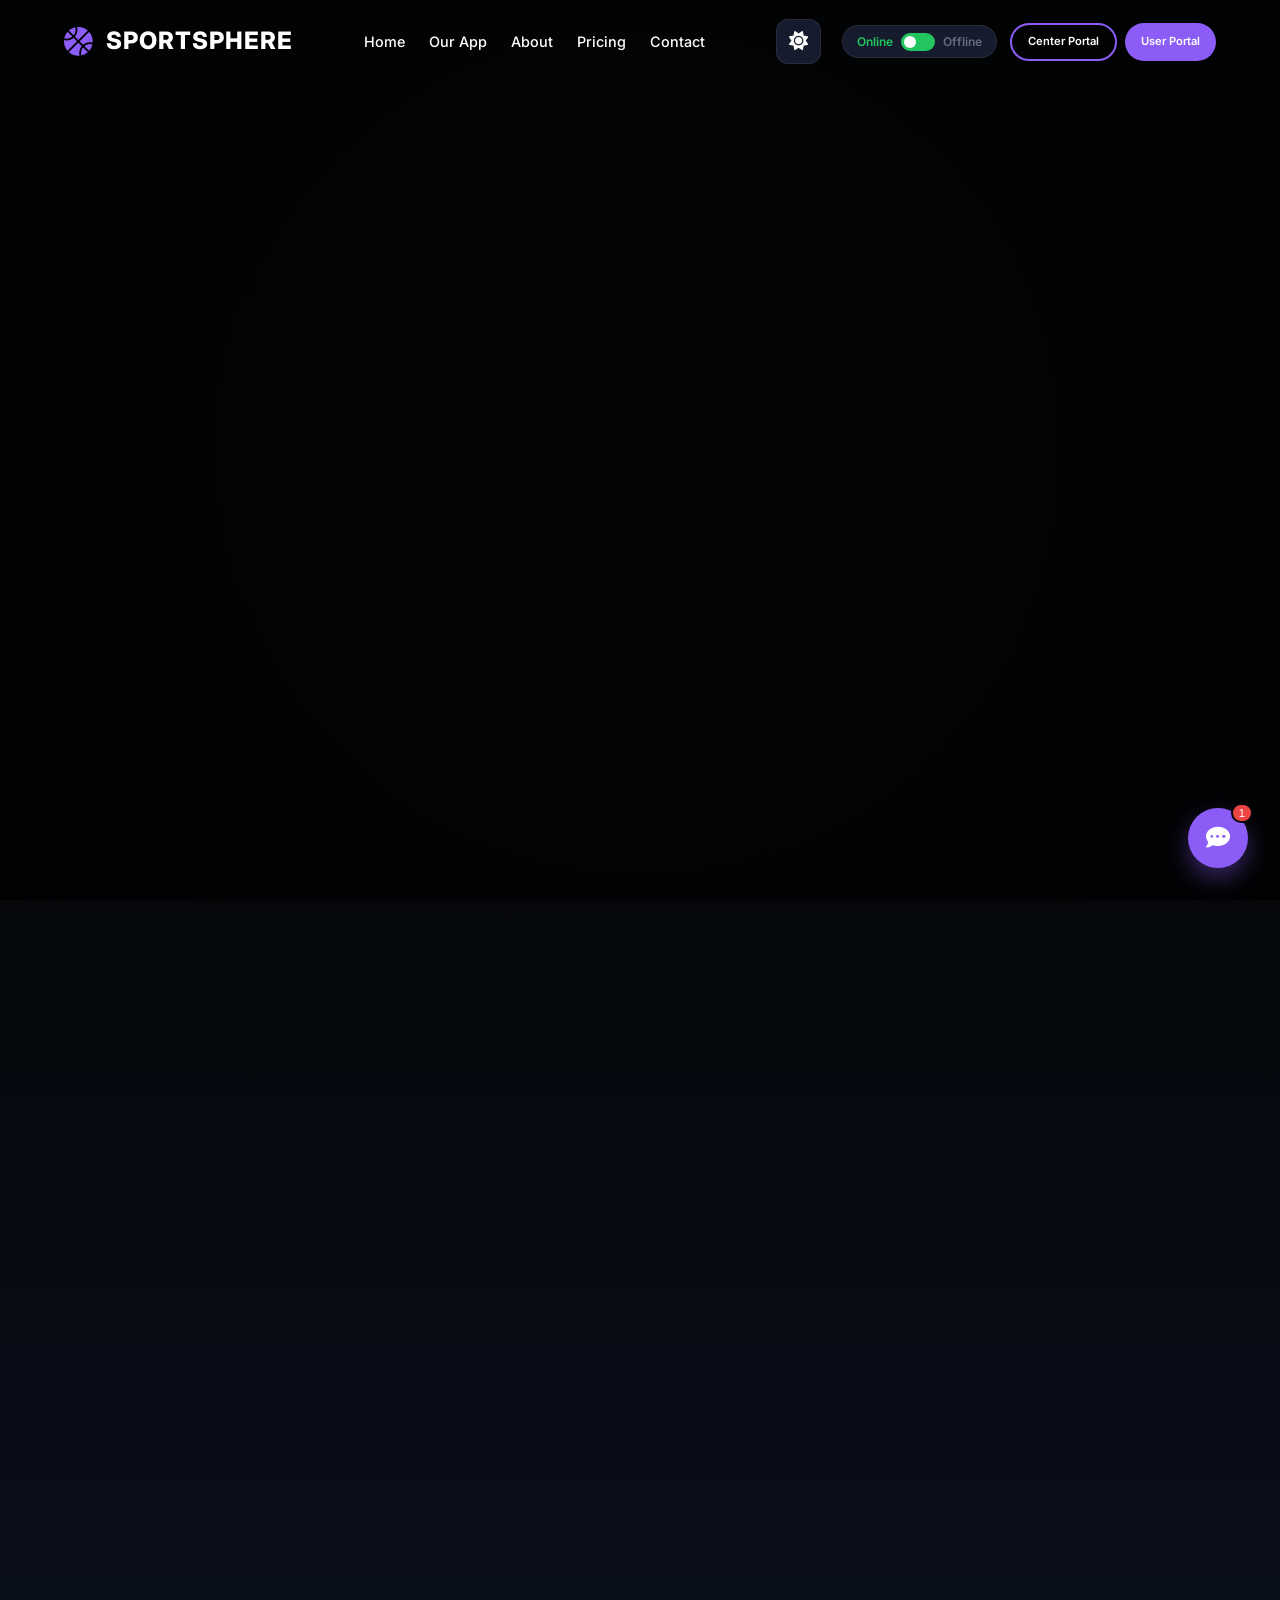
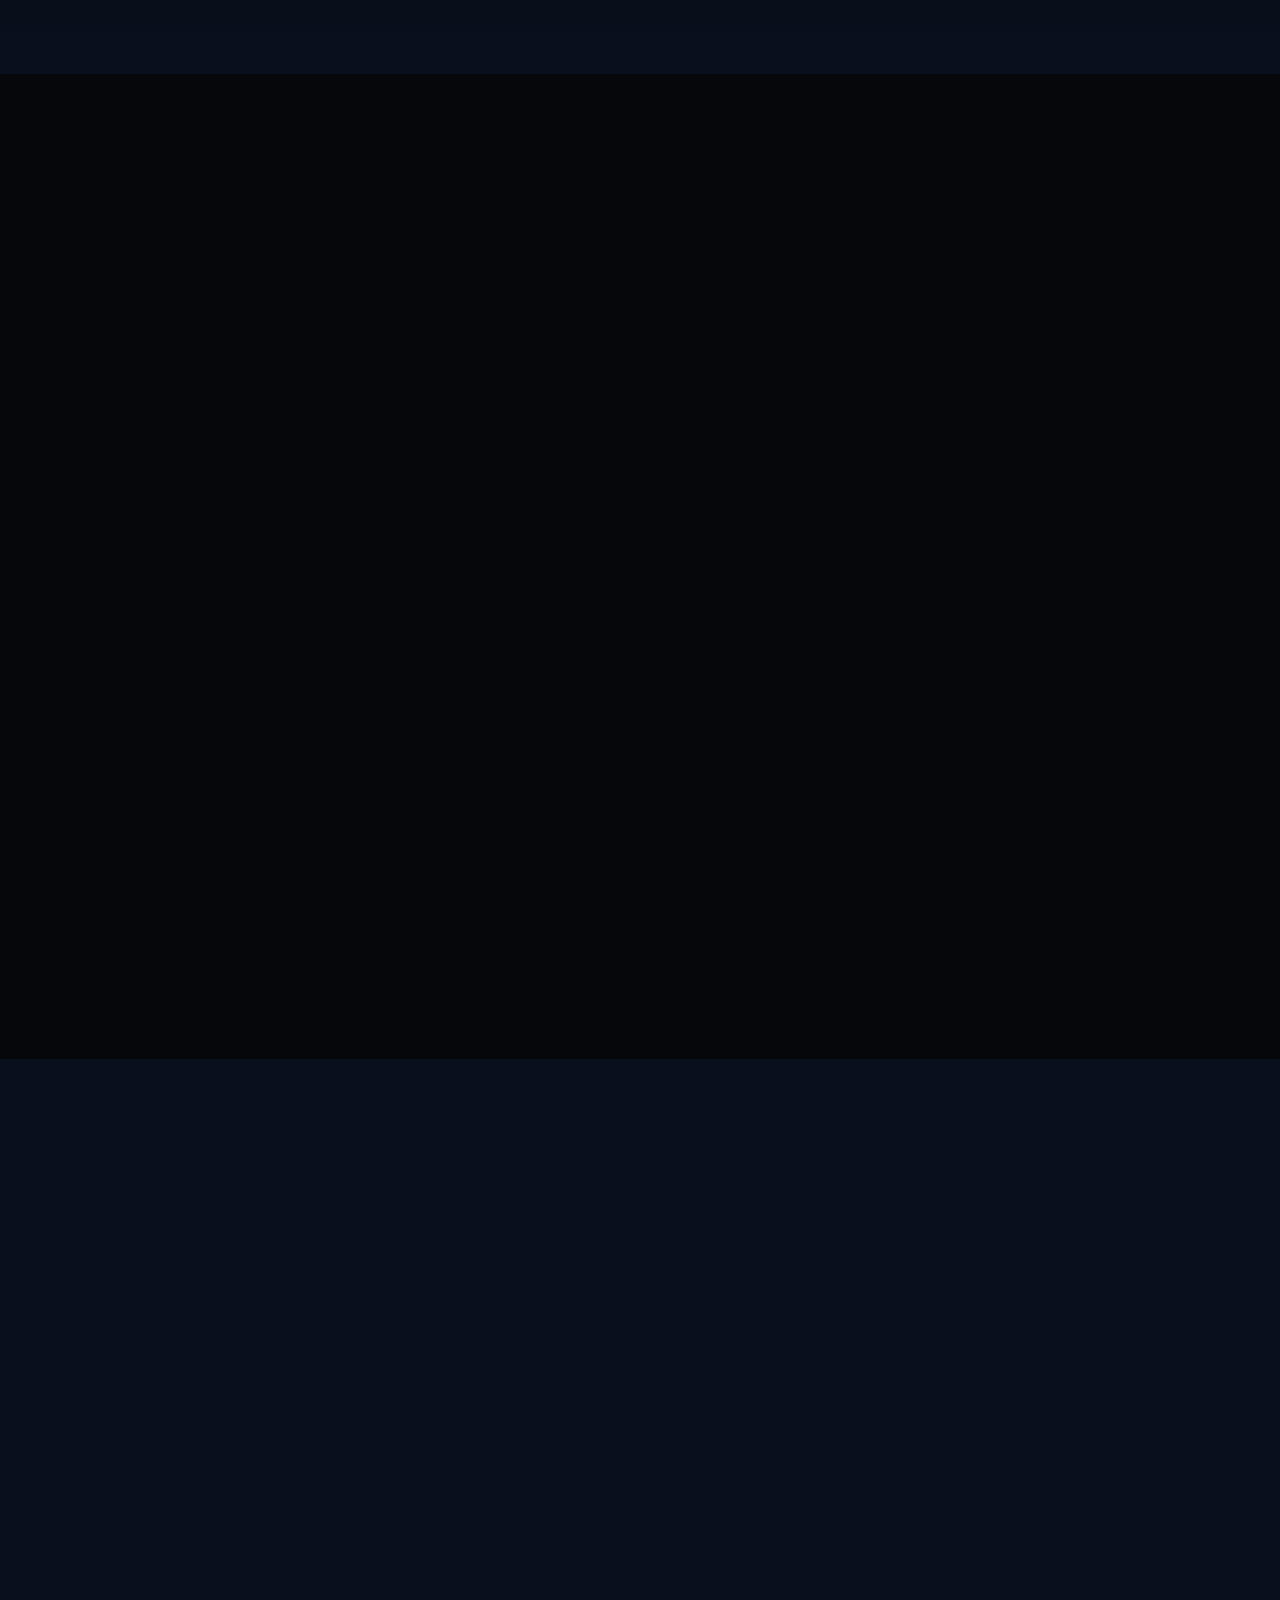
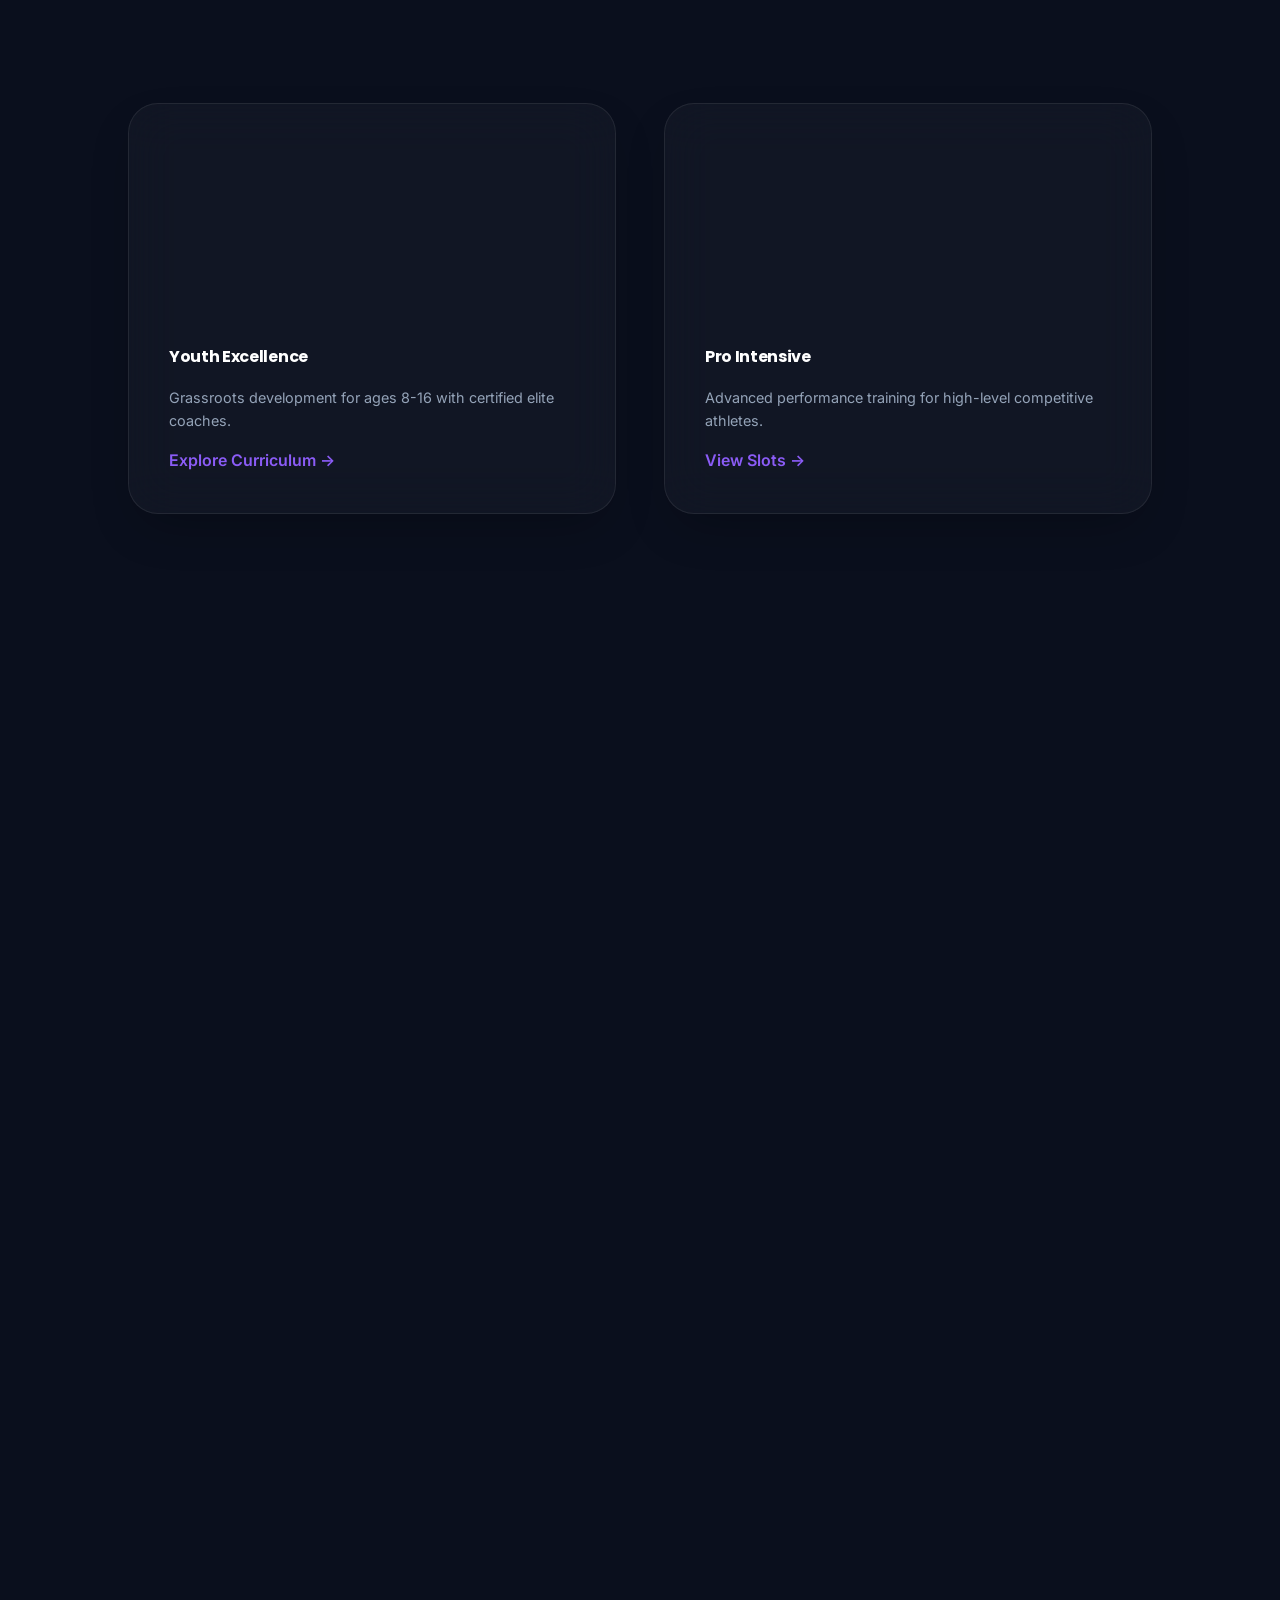
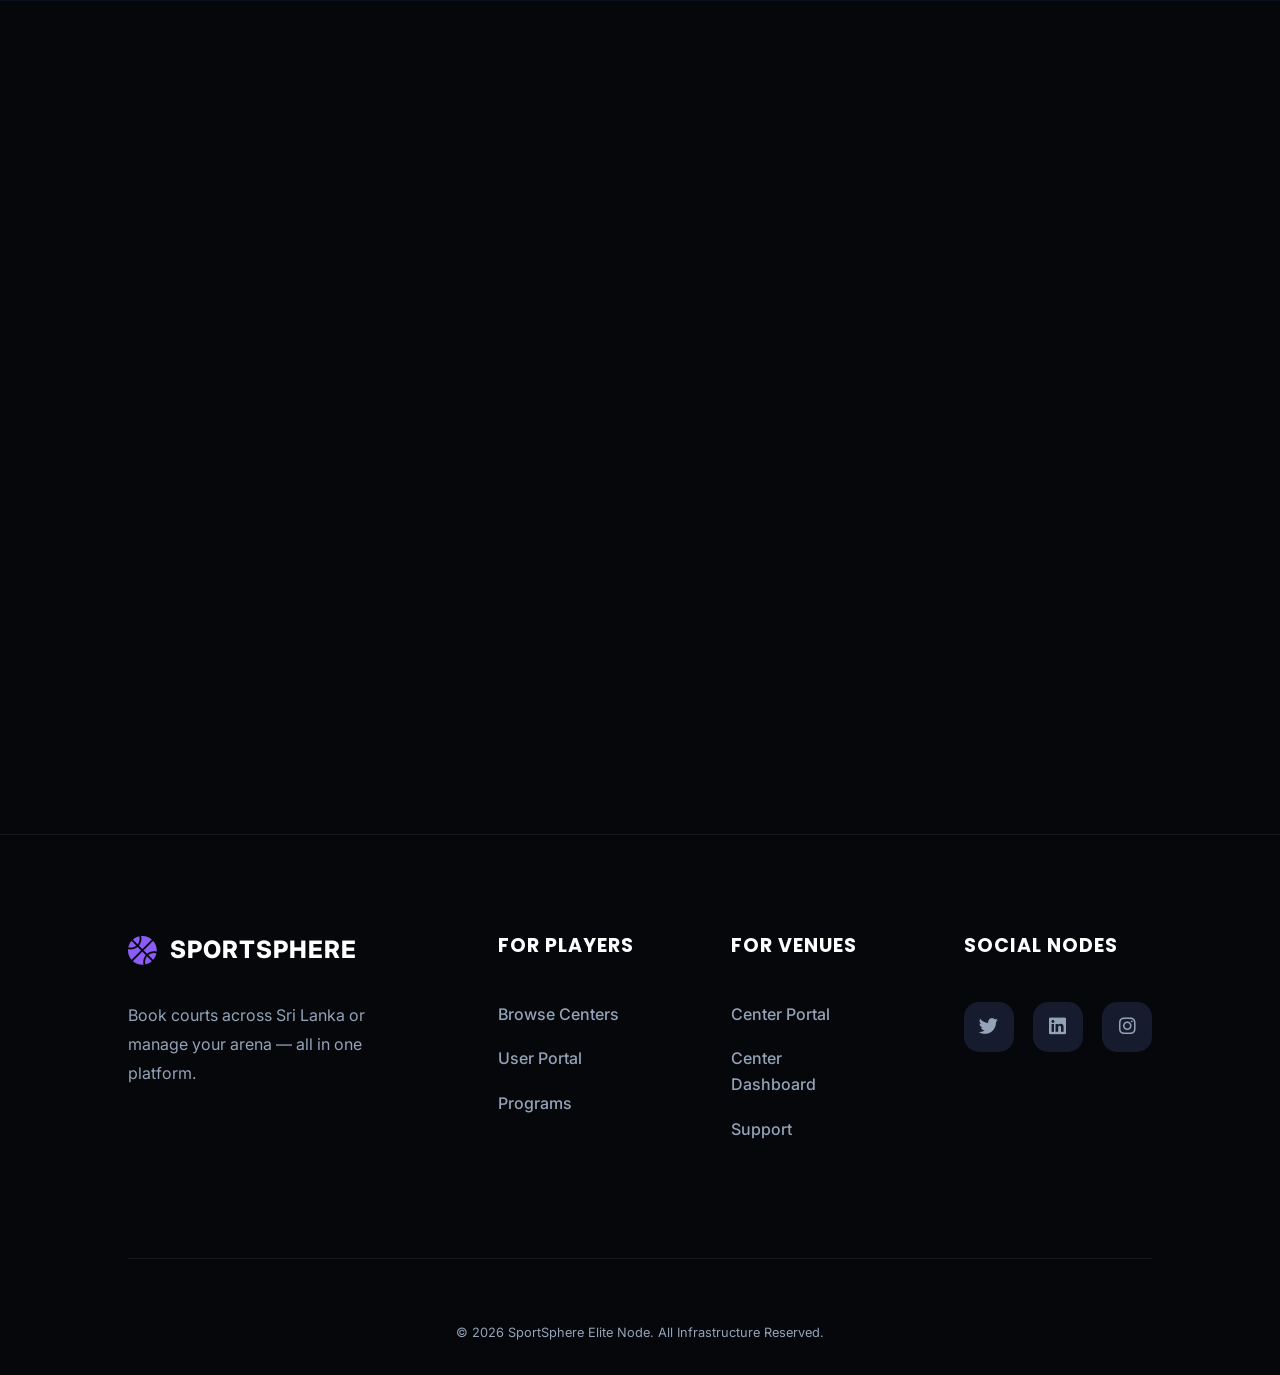
==== commit a3126bc1: "Reorder navigation: move Our App after Home" ====
--- a/index.html
+++ b/index.html
@@ -17,7 +17,7 @@
     <meta name="apple-mobile-web-app-title" content="SportSphere">
     <link rel="apple-touch-icon" href="favicon.png">
     
-    <!-- v1.1.0-new-mockup-v01 -->
+    <!-- v1.1.1-nav-reorder-v01 -->
 </head>
 
 <body id="home">
@@ -28,9 +28,9 @@
         </div>
         <div class="nav-links">
             <a href="#home">Home</a>
+            <a href="#download-app">Our App</a>
             <a href="#about">About</a>
             <a href="#pricing">Pricing</a>
-            <a href="#download-app">Our App</a>
             <a href="#contact">Contact</a>
         </div>
         <div class="nav-actions" style="display: flex; gap: 0.8rem; align-items: center;">
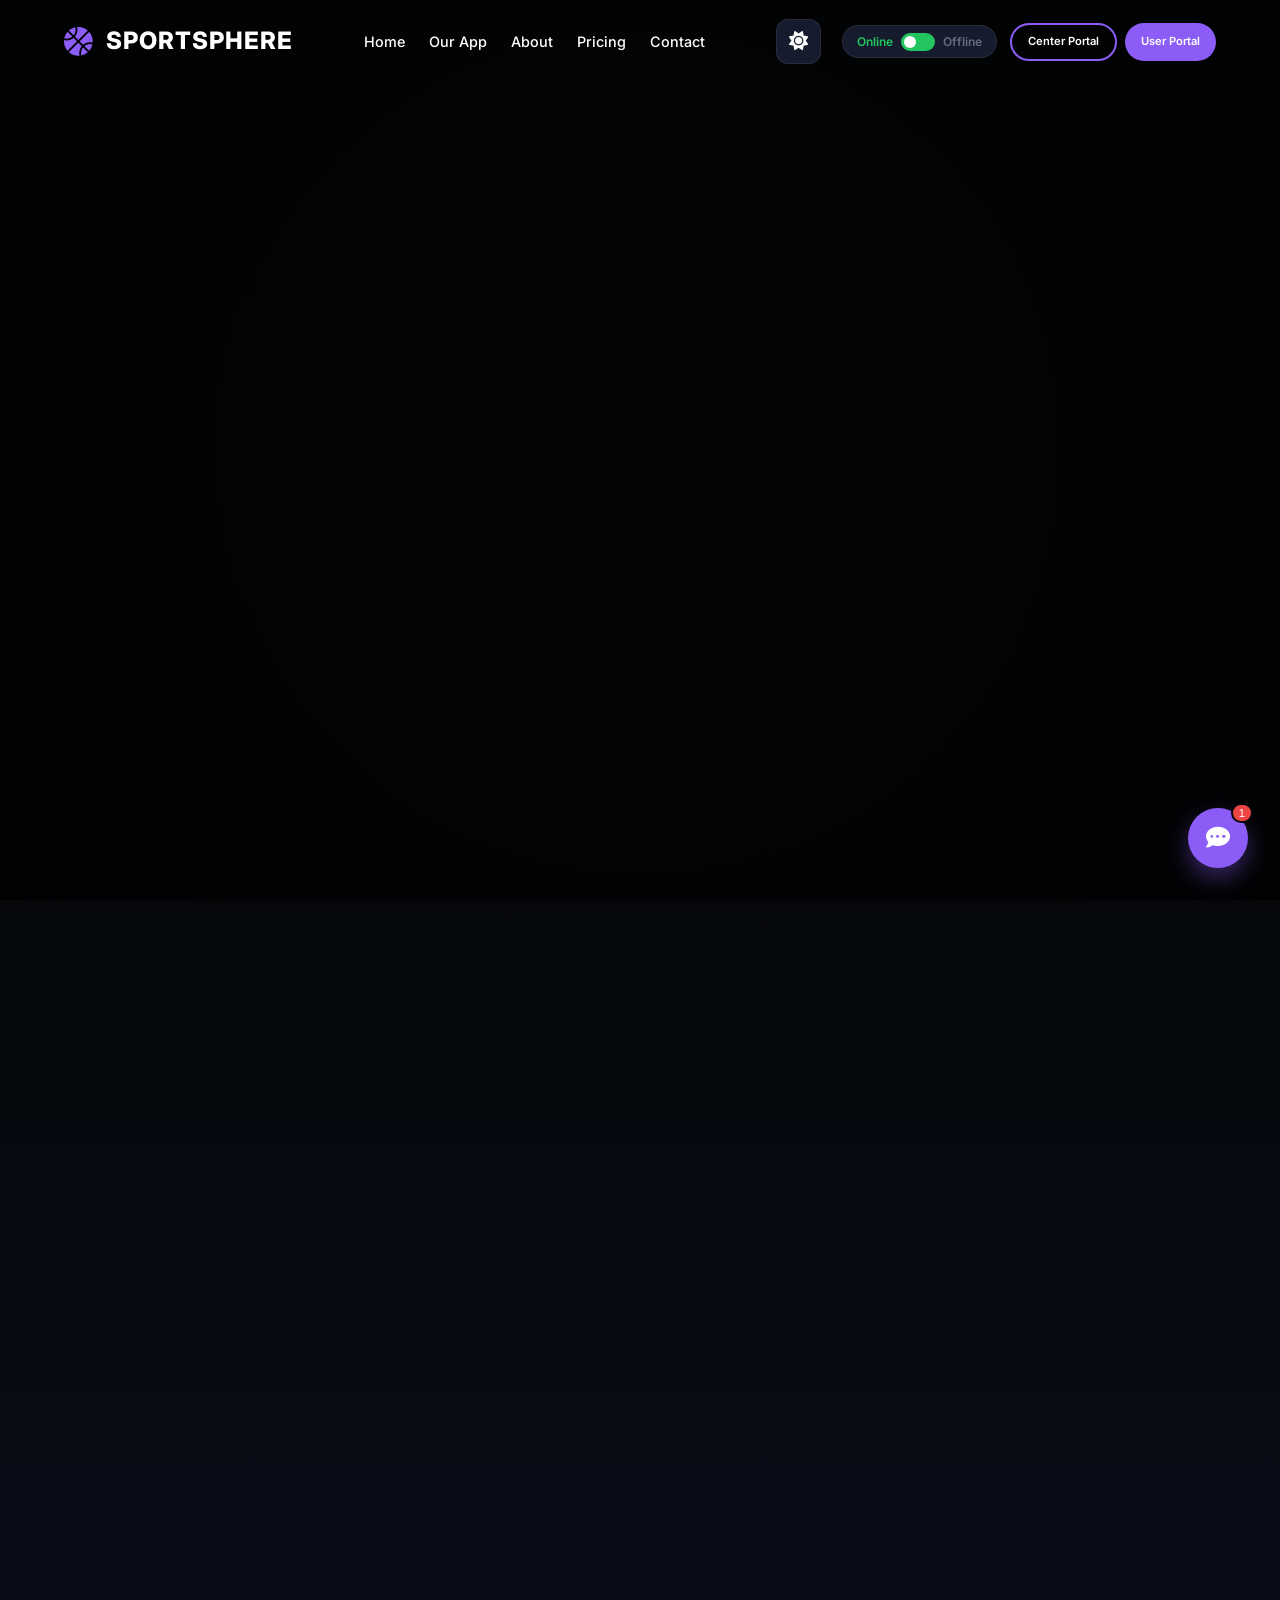
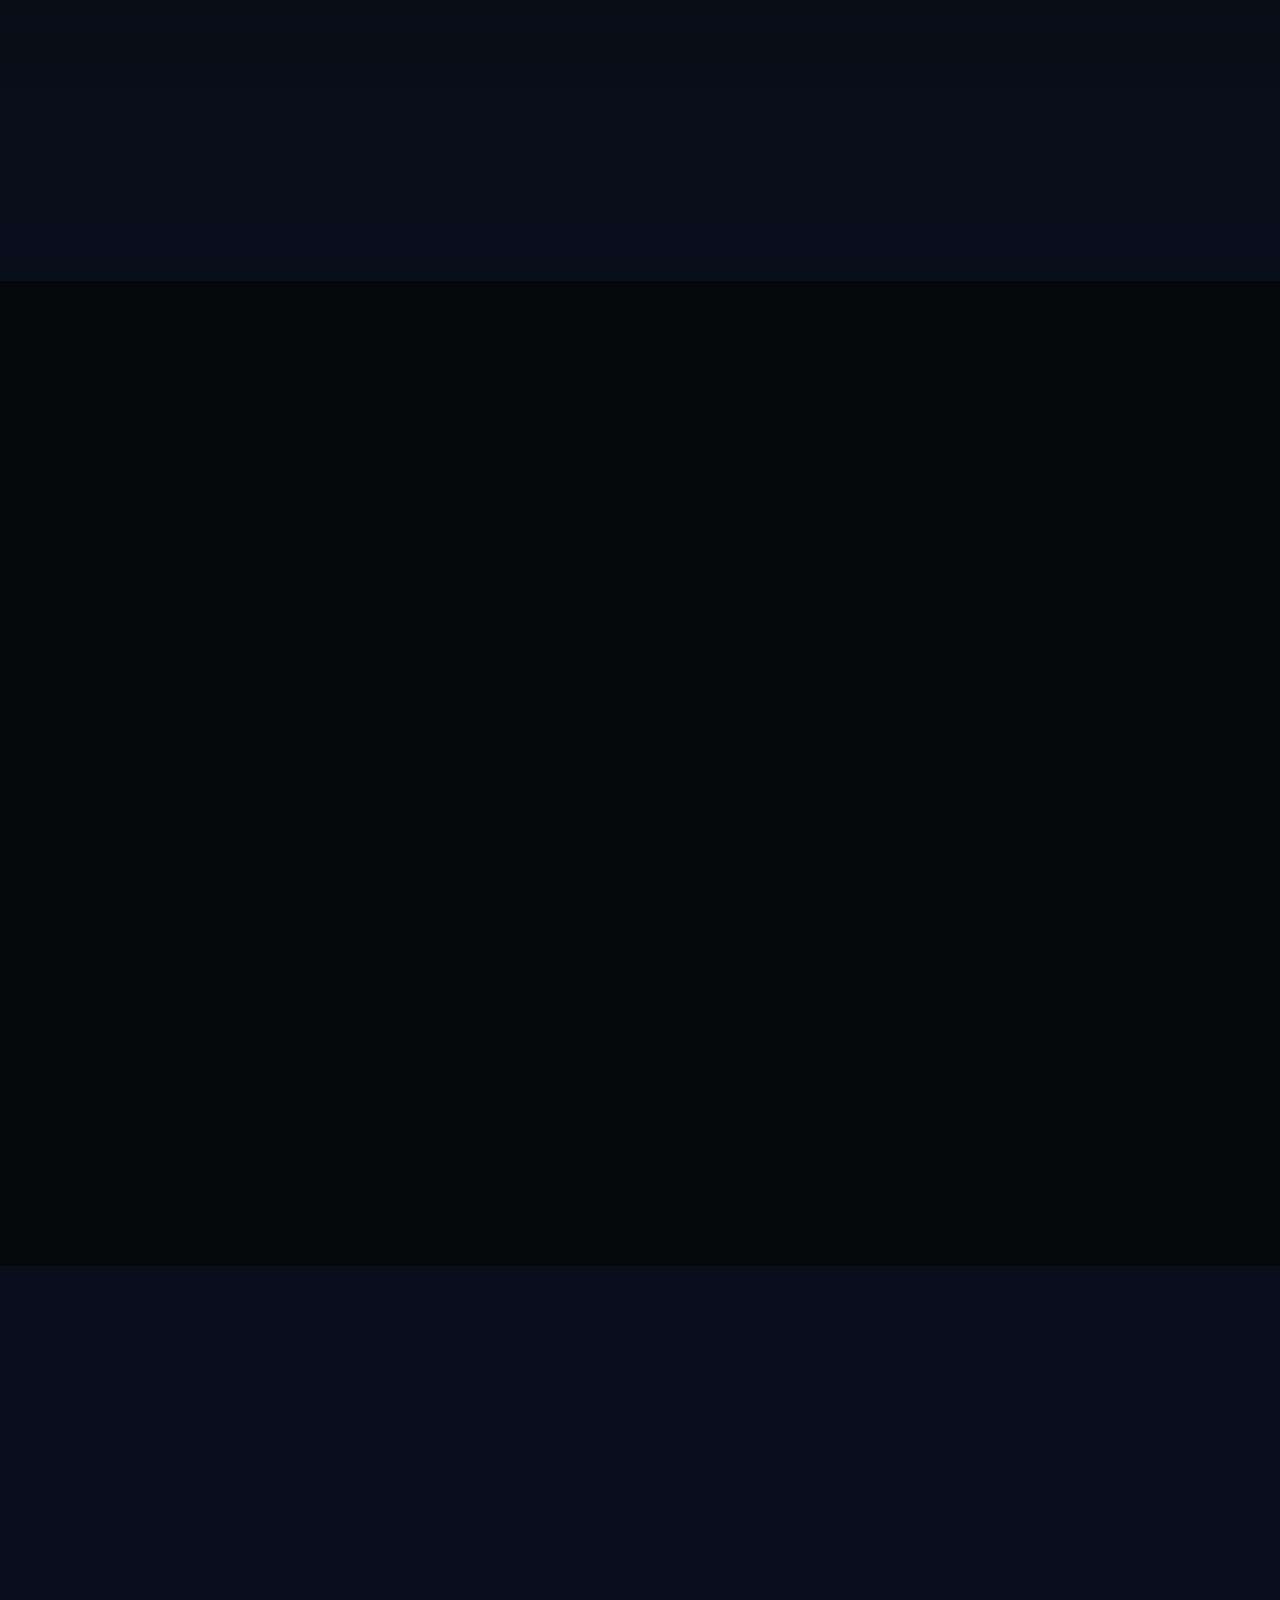
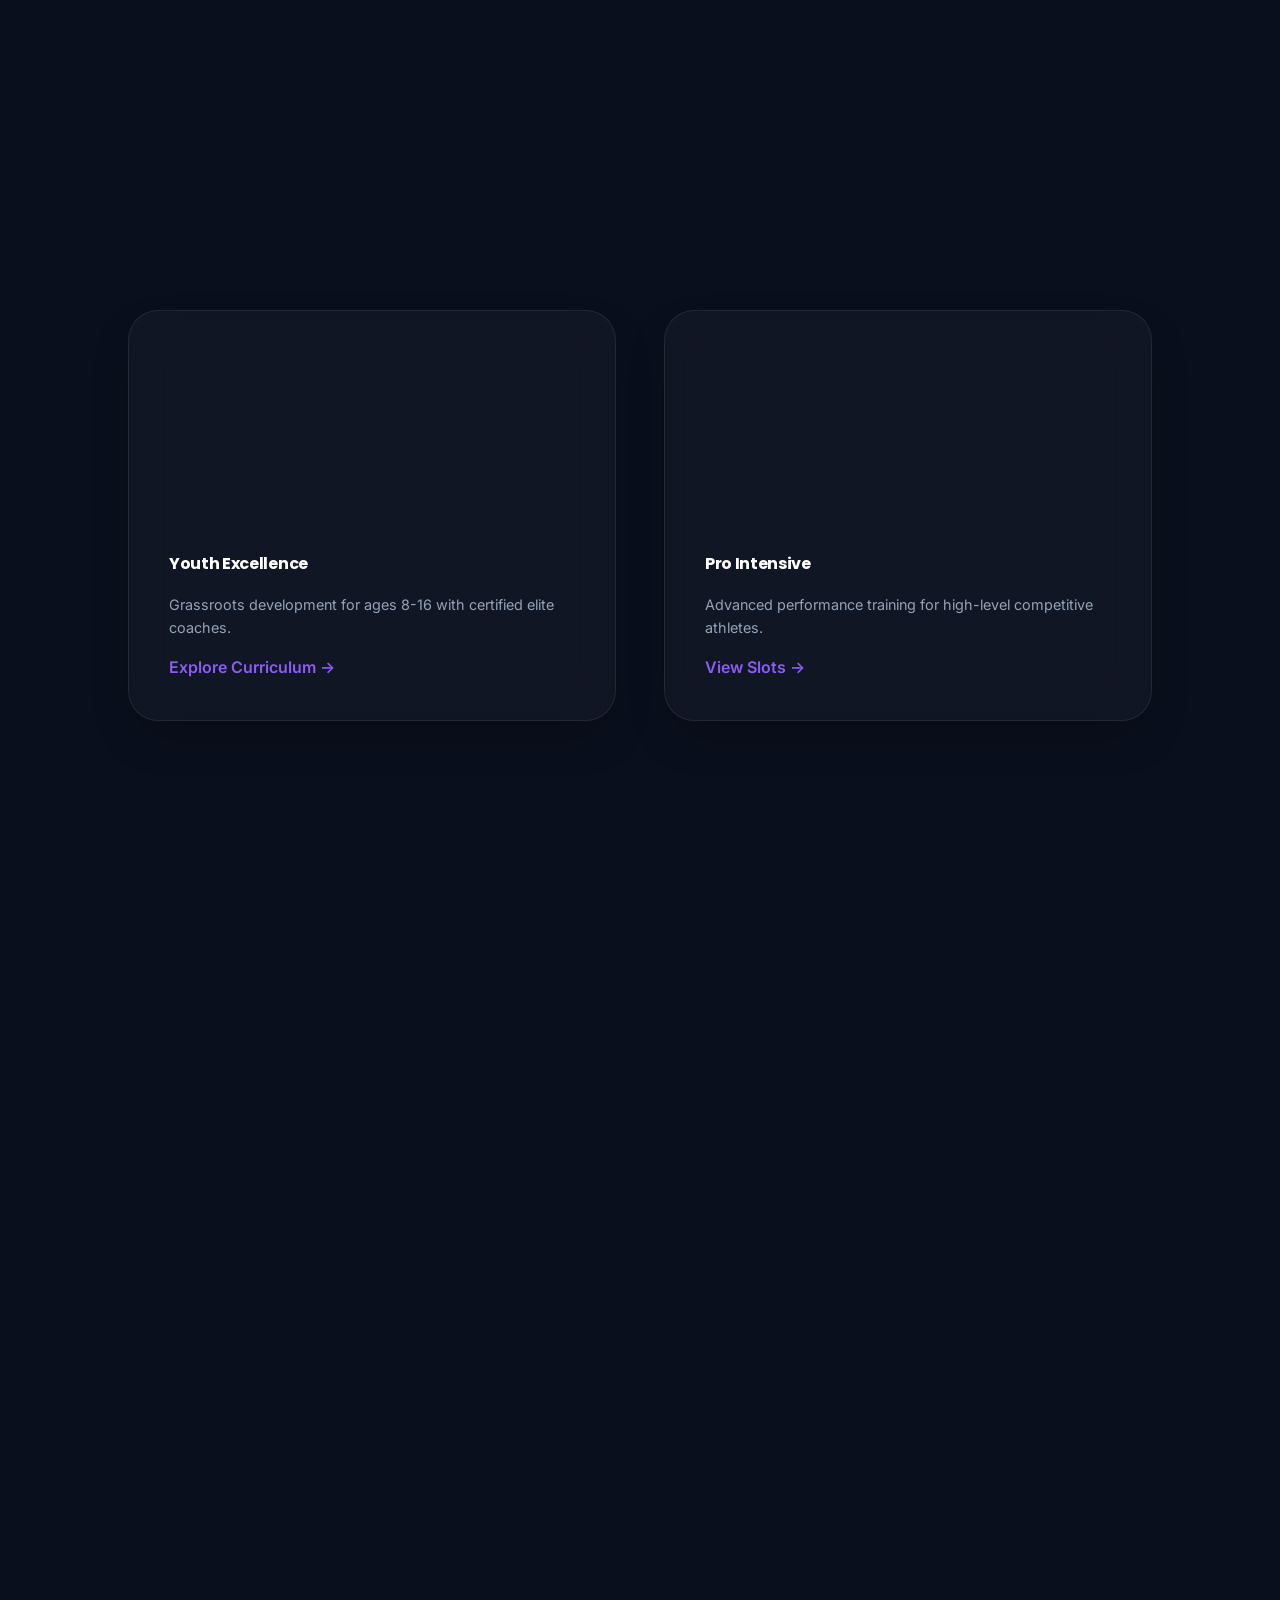
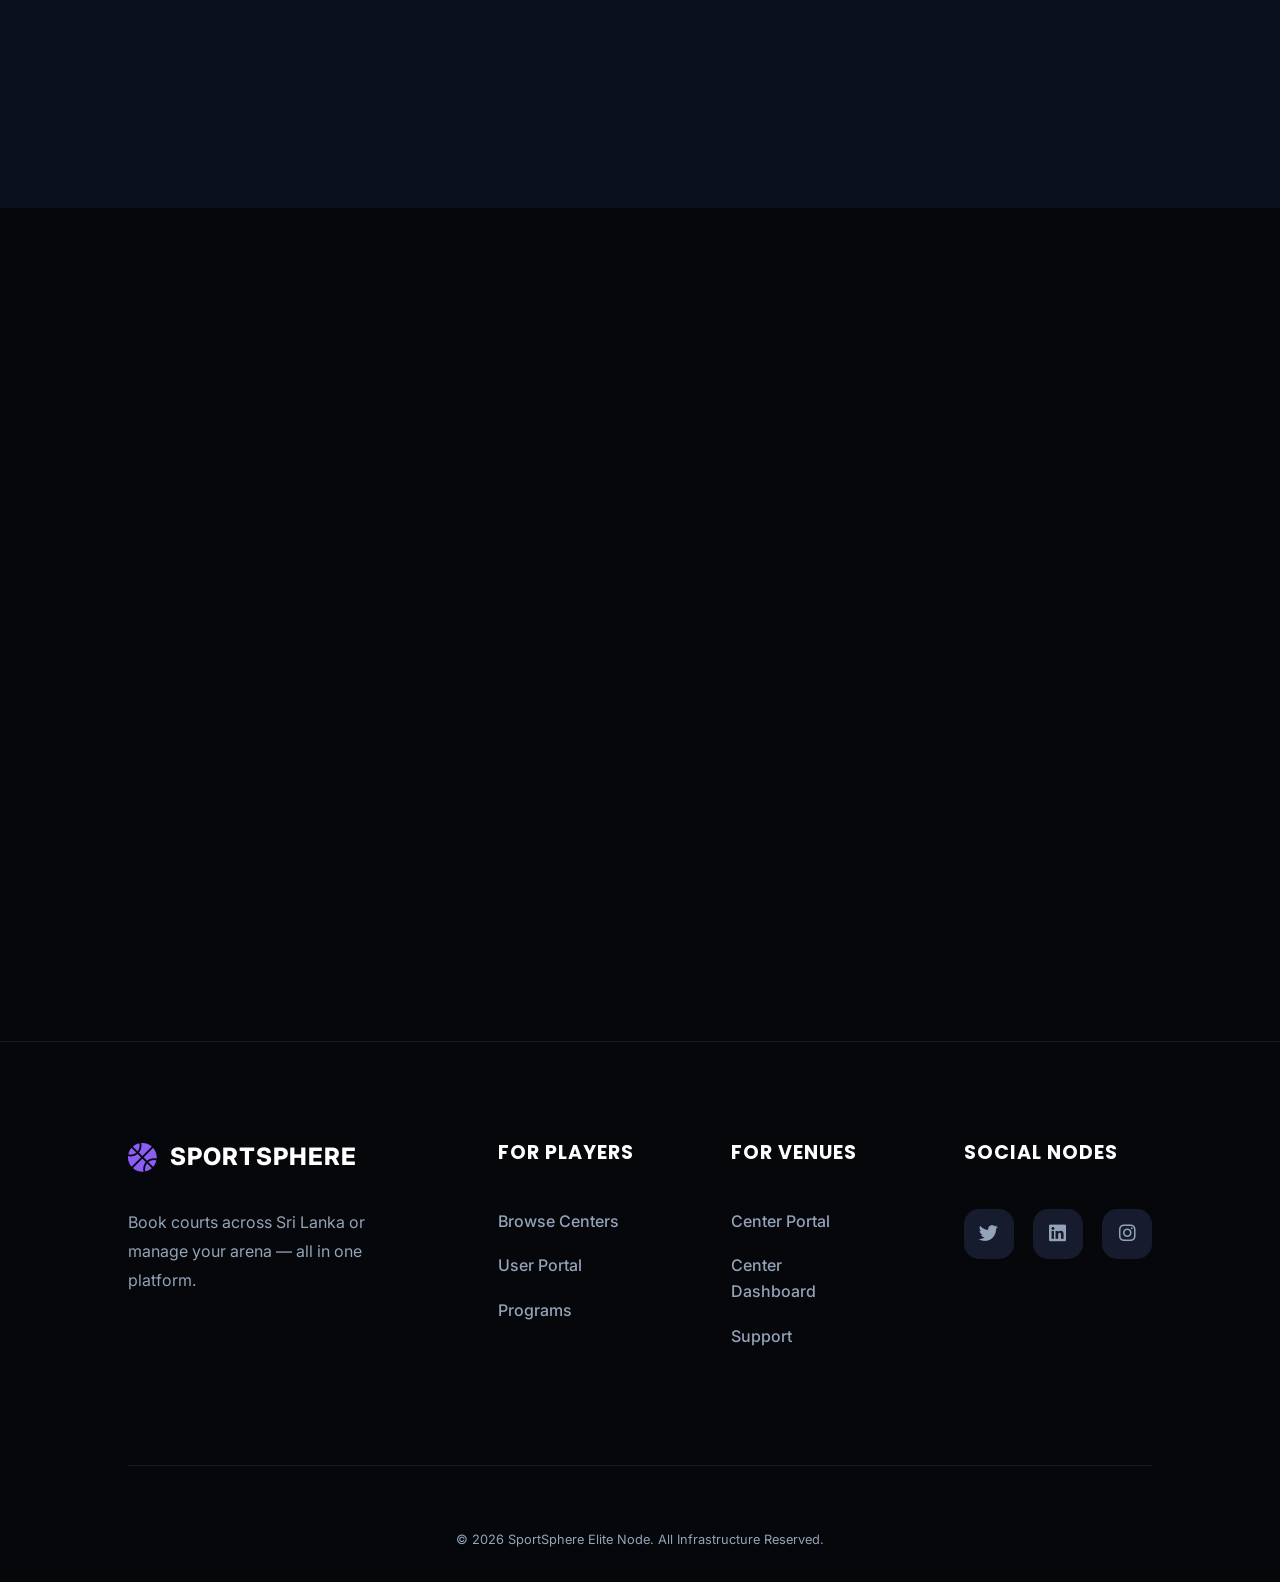
==== commit e24512da: "Adjust app section layout: push to sides and increase image size" ====
--- a/index.html
+++ b/index.html
@@ -17,7 +17,7 @@
     <meta name="apple-mobile-web-app-title" content="SportSphere">
     <link rel="apple-touch-icon" href="favicon.png">
     
-    <!-- v1.1.1-nav-reorder-v01 -->
+    <!-- v1.1.2-app-layout-adjust-v01 -->
 </head>
 
 <body id="home">
@@ -95,8 +95,8 @@
 
 
         <!-- APP DOWNLOAD SECTION -->
-        <section id="download-app" style="background: linear-gradient(to bottom, var(--bg-primary), var(--bg-secondary));">
-            <div class="contact-container" style="align-items: center;">
+        <section id="download-app" style="background: linear-gradient(to bottom, var(--bg-primary), var(--bg-secondary)); padding: 6rem 0;">
+            <div class="contact-container" style="align-items: center; max-width: 1300px; gap: 6rem;">
                 <div class="fade-up">
                     <h2 style="font-size: 3rem; margin-bottom: 1.5rem;">SportSphere <span class="highlight">On Your Phone</span></h2>
                     <p style="color: var(--text-secondary); margin-bottom: 2rem;">No need for App Stores. Install our professional sports platform directly to your home screen.</p>
@@ -132,7 +132,7 @@
                 </div>
                 <div class="fade-up" style="flex: 1.5; text-align: center;">
                     <!-- Multi-device Mockup -->
-                    <img src="assets/devices-mockup.png" alt="SportSphere on all devices" style="width: 100%; max-width: 750px; height: auto; filter: drop-shadow(0 20px 40px rgba(0,0,0,0.3));">
+                    <img src="assets/devices-mockup.png" alt="SportSphere on all devices" style="width: 110%; max-width: 825px; height: auto; filter: drop-shadow(0 20px 40px rgba(0,0,0,0.3));">
                 </div>
             </div>
         </section>
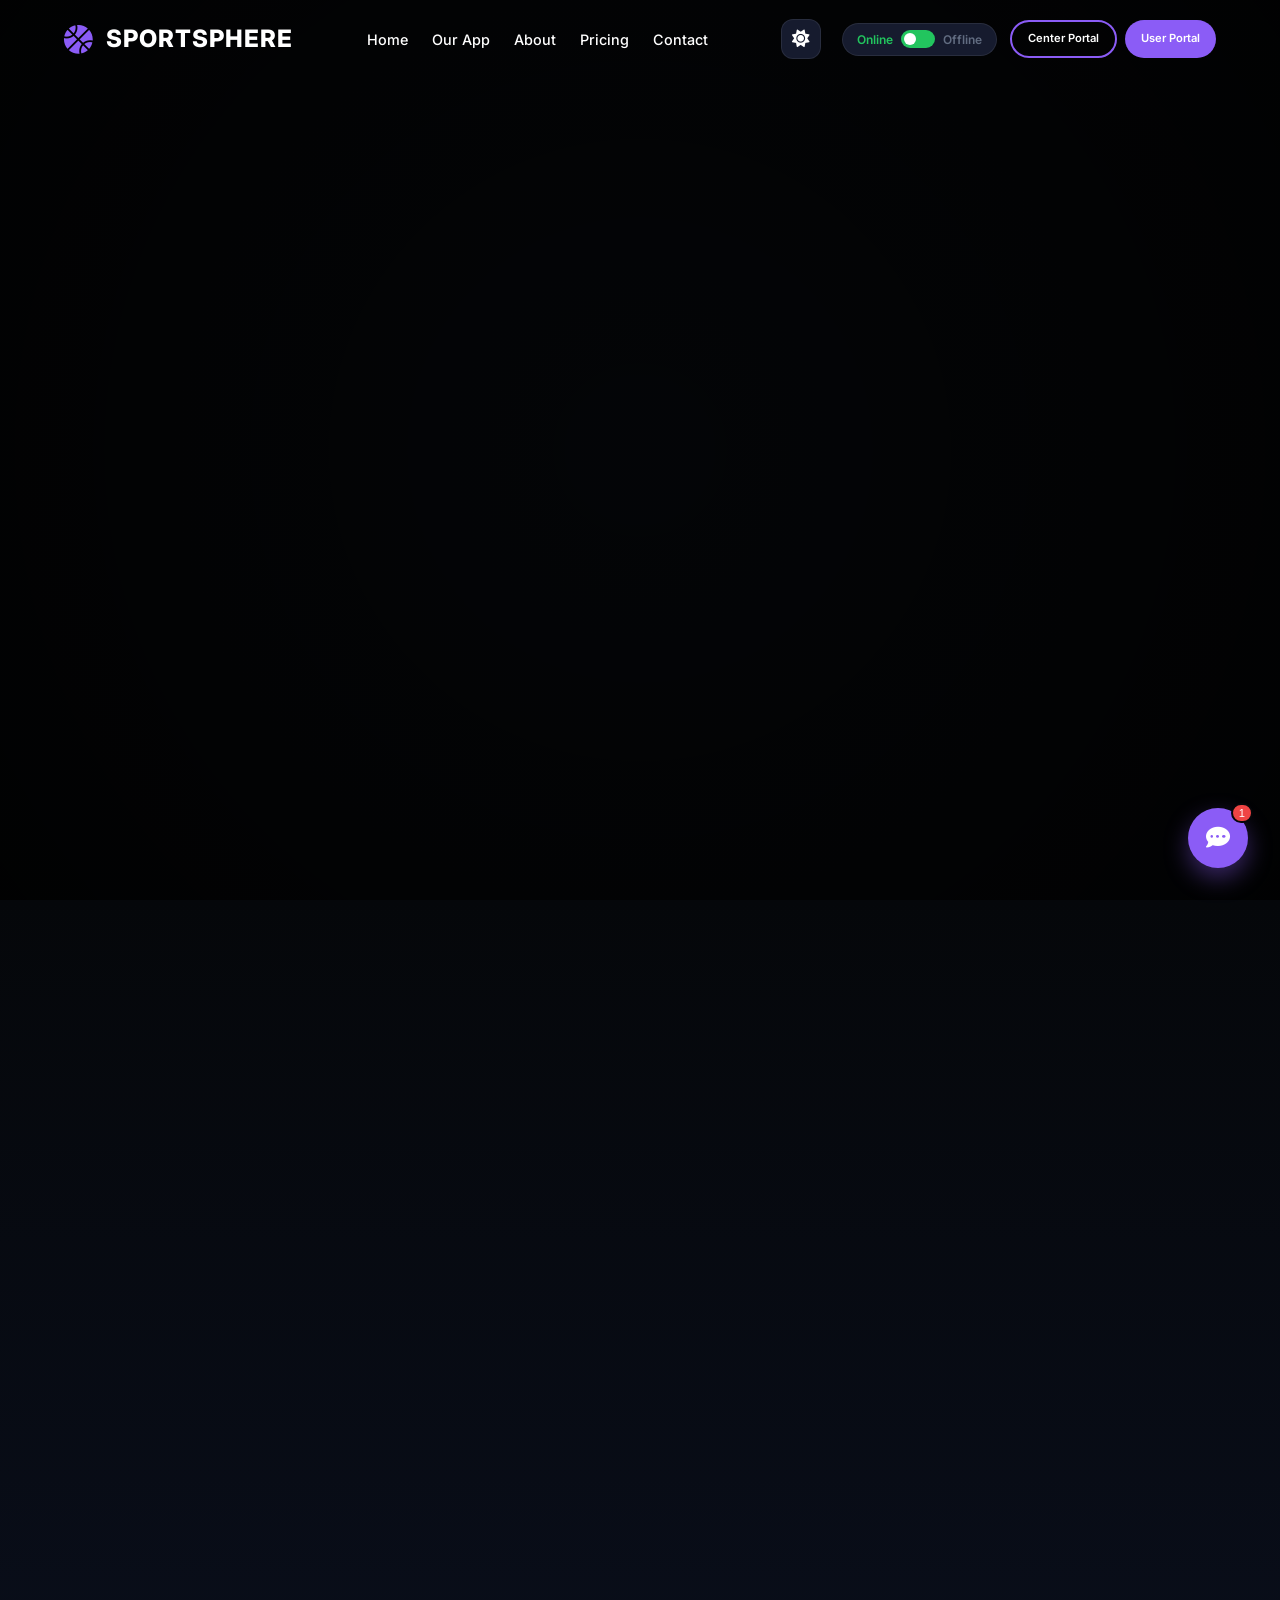
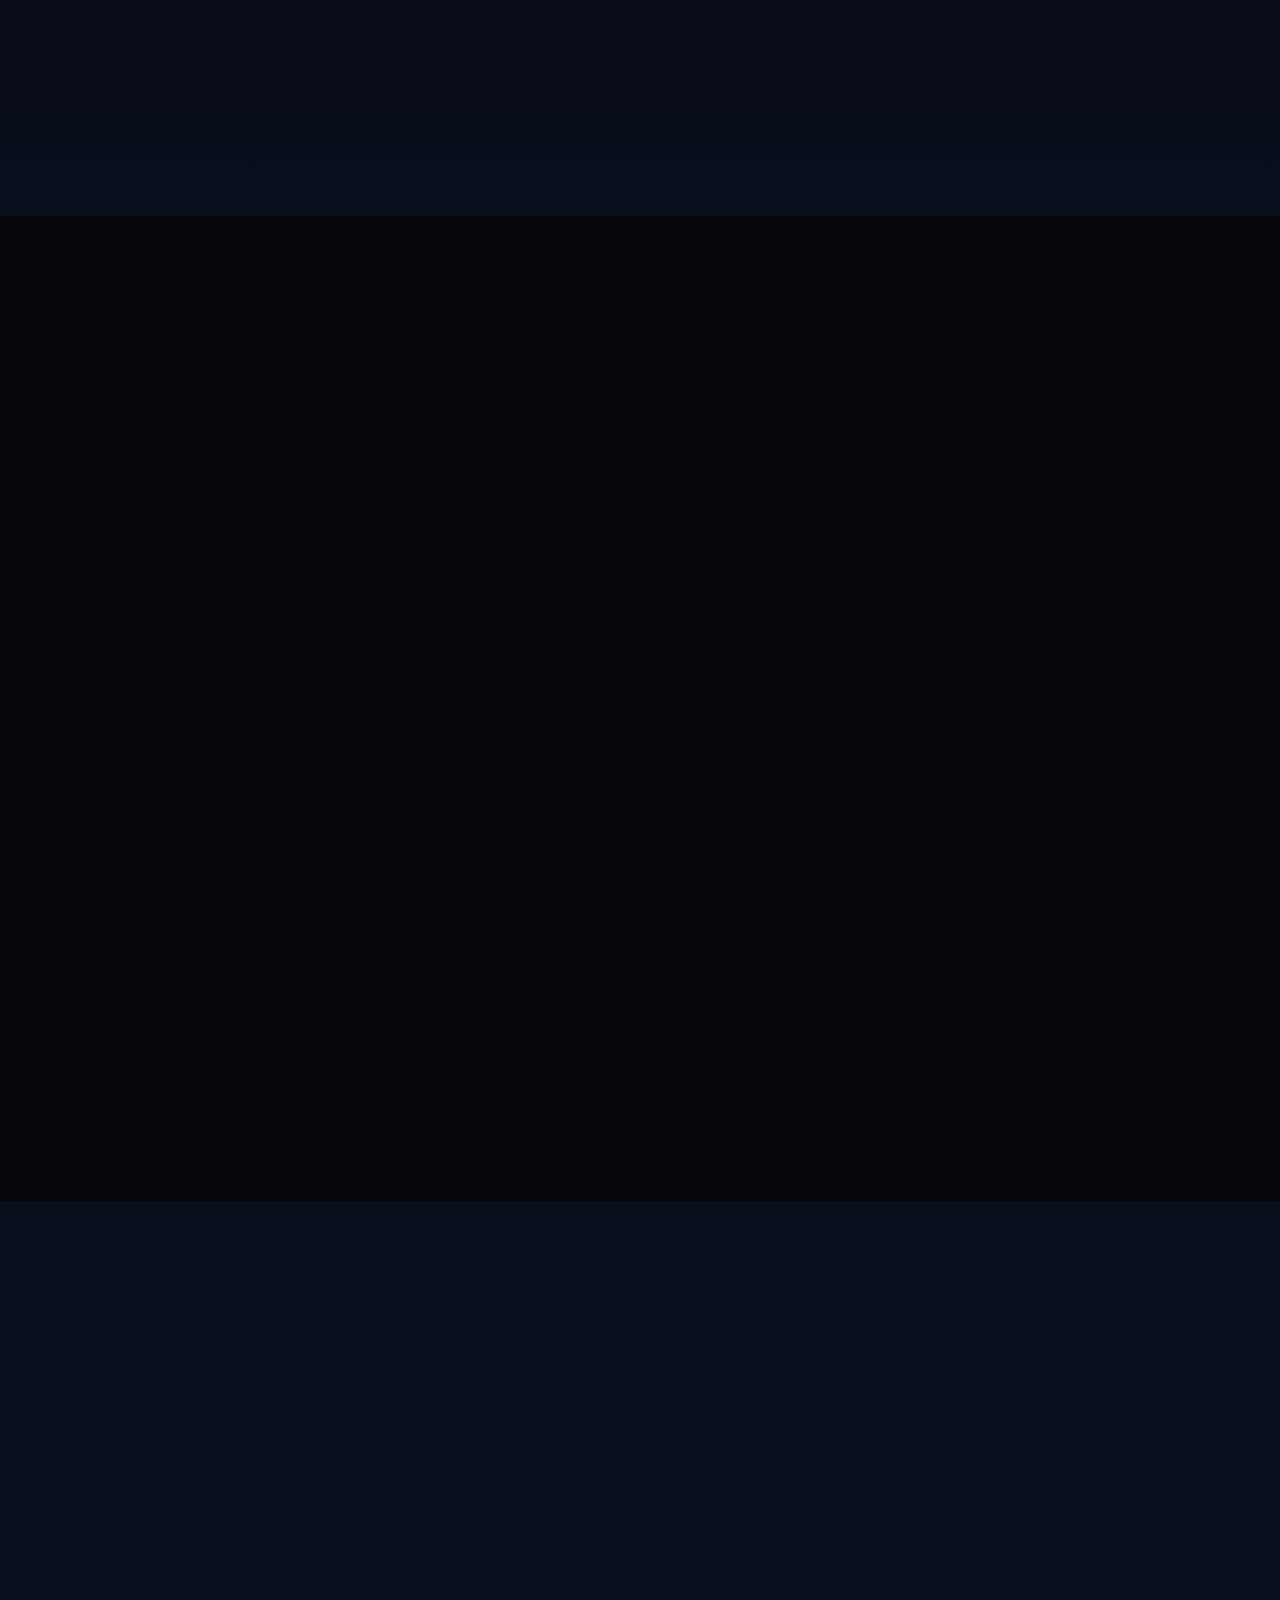
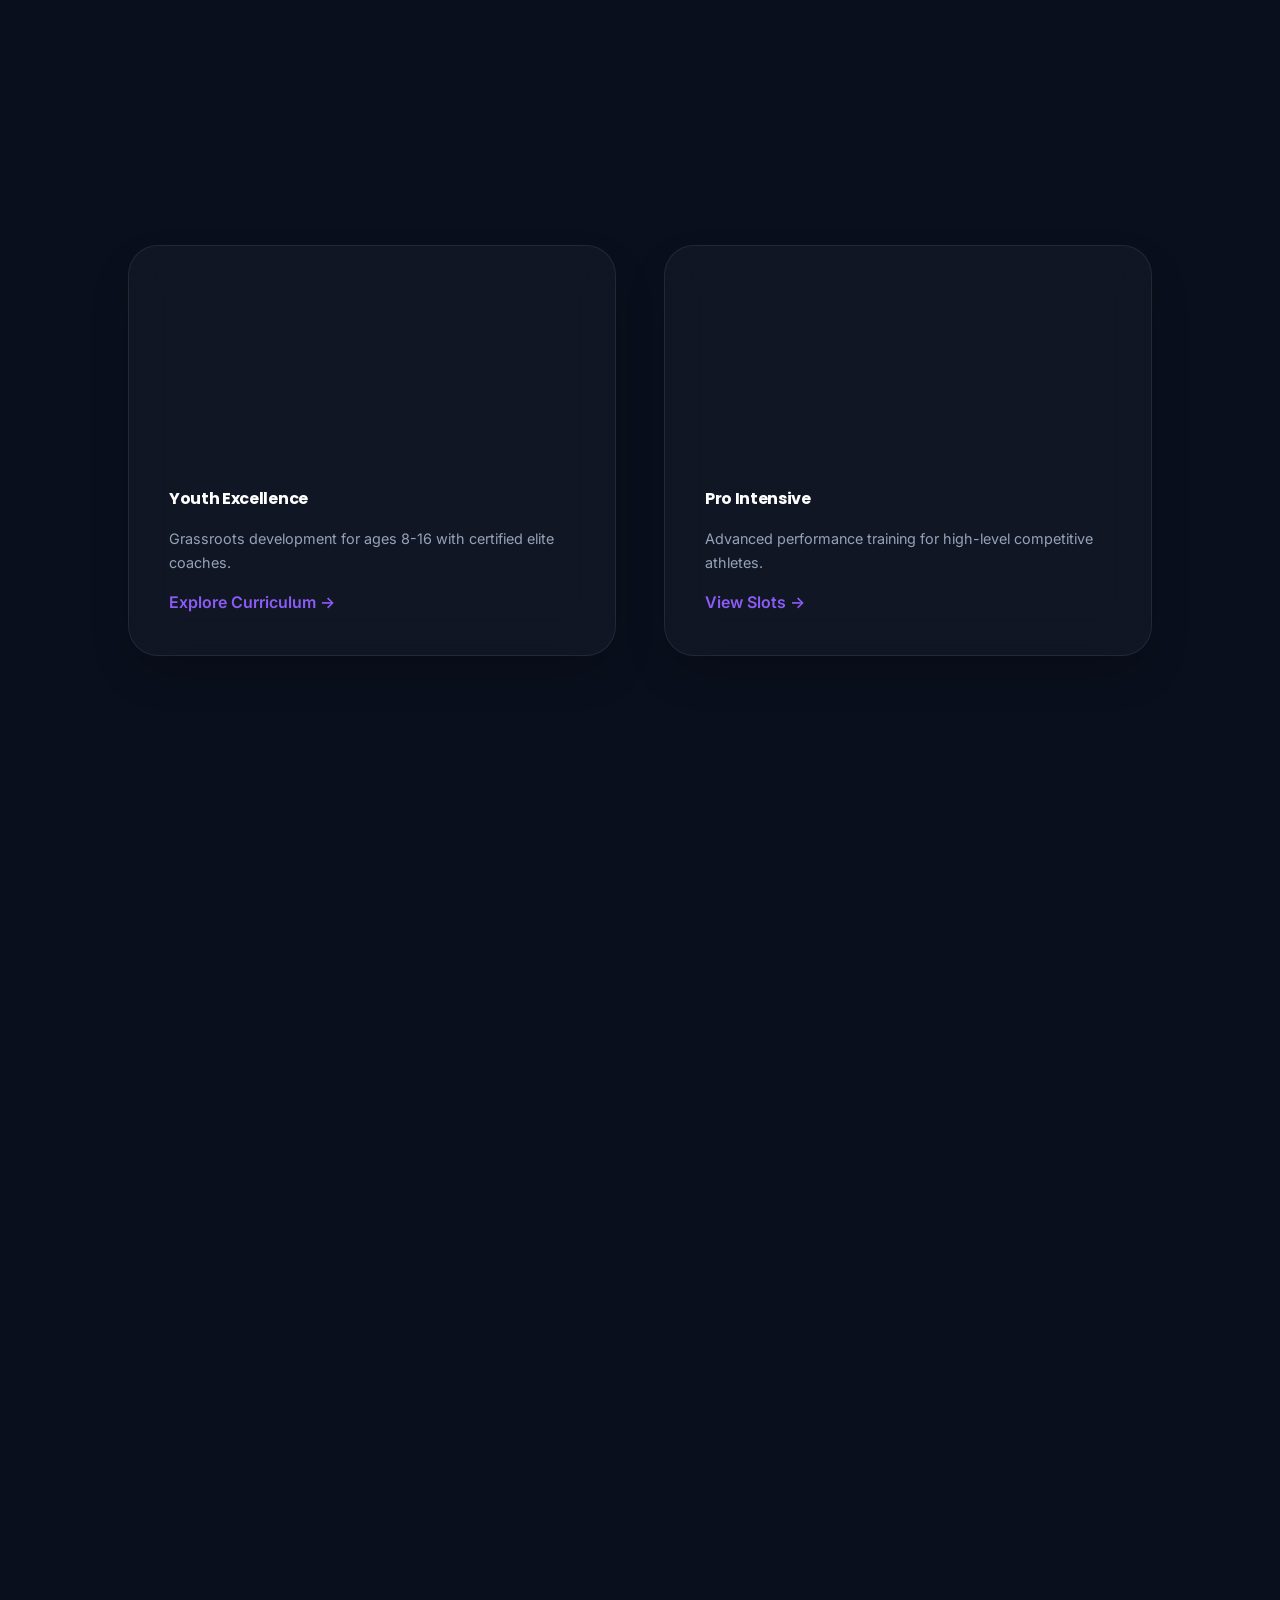
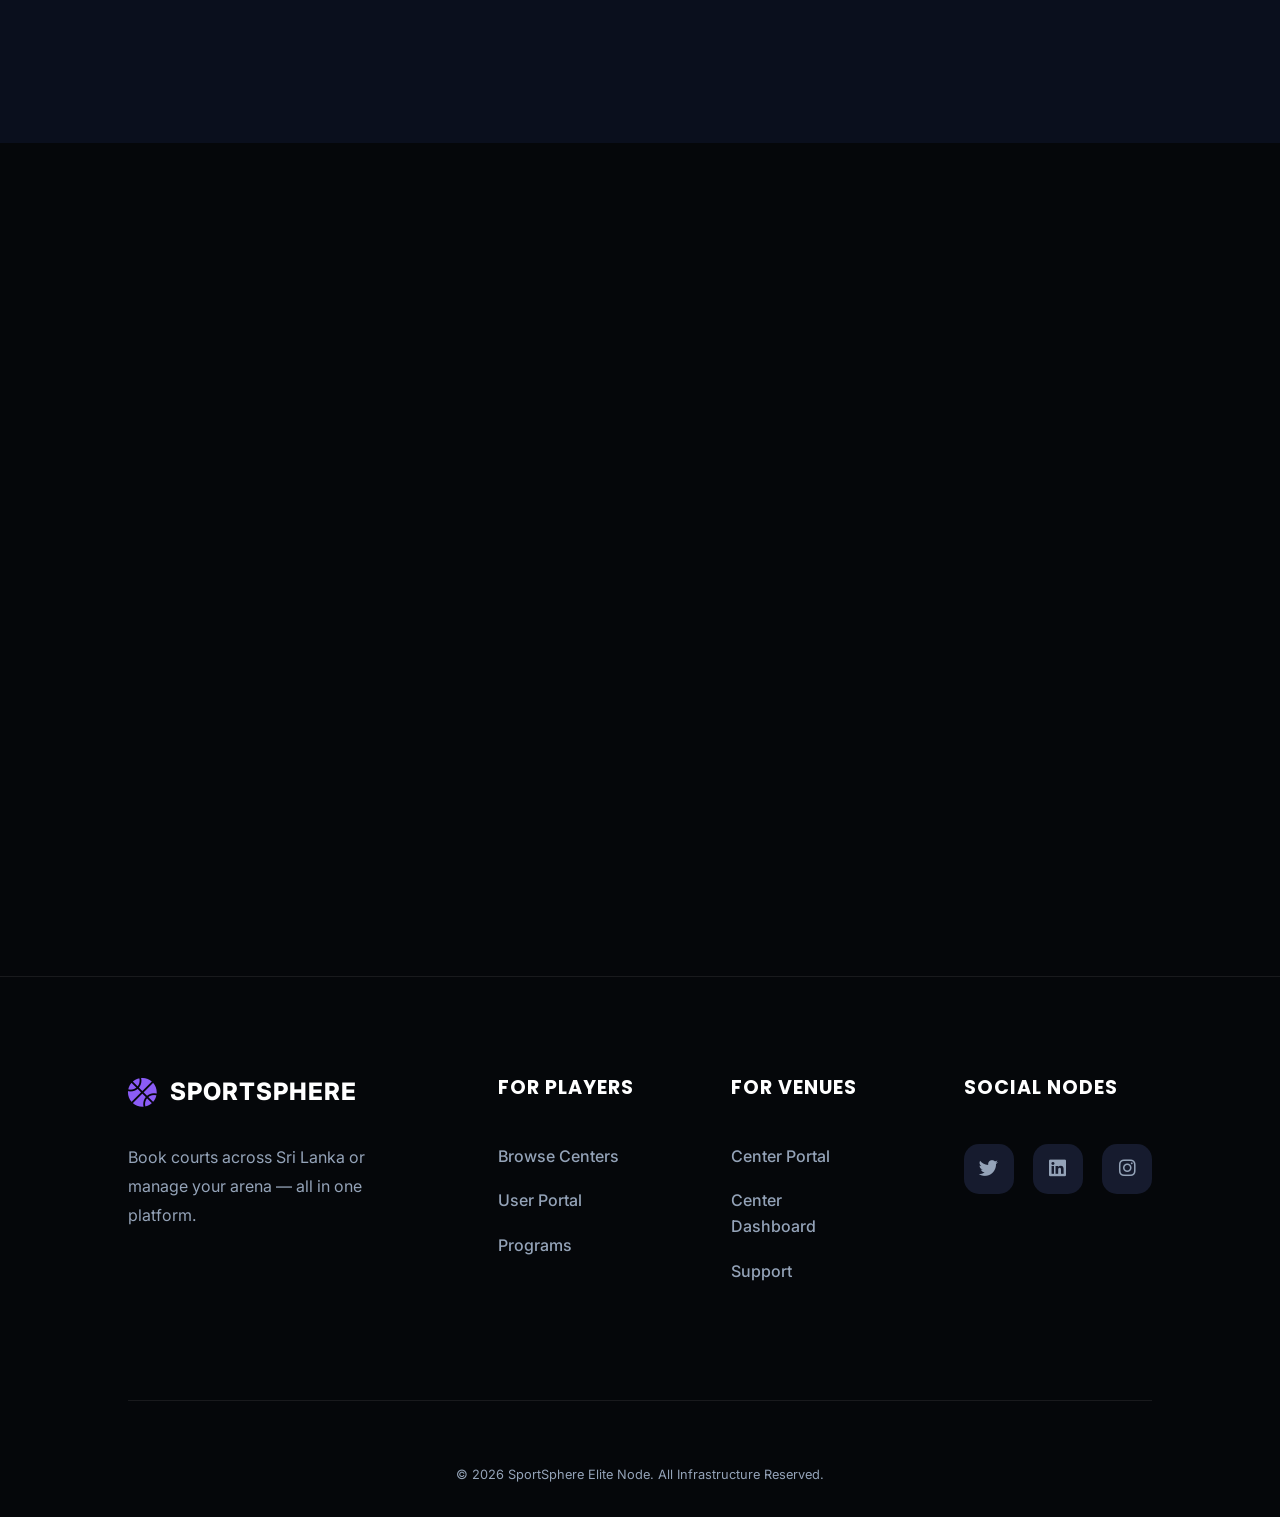
==== commit d10d793b: "Reduce theme toggle button size by 10%" ====
--- a/index.html
+++ b/index.html
@@ -17,7 +17,7 @@
     <meta name="apple-mobile-web-app-title" content="SportSphere">
     <link rel="apple-touch-icon" href="favicon.png">
     
-    <!-- v1.1.2-app-layout-adjust-v01 -->
+    <!-- v1.1.4-theme-btn-adjust-v01 -->
 </head>
 
 <body id="home">
@@ -98,7 +98,7 @@
         <section id="download-app" style="background: linear-gradient(to bottom, var(--bg-primary), var(--bg-secondary)); padding: 6rem 0;">
             <div class="contact-container" style="align-items: center; max-width: 1300px; gap: 6rem;">
                 <div class="fade-up">
-                    <h2 style="font-size: 3rem; margin-bottom: 1.5rem;">SportSphere <span class="highlight">On Your Phone</span></h2>
+                    <h2 style="font-size: 3rem; margin-bottom: 1.5rem; line-height: 1.1;">SportSphere <span class="highlight">On Your Device</span></h2>
                     <p style="color: var(--text-secondary); margin-bottom: 2rem;">No need for App Stores. Install our professional sports platform directly to your home screen.</p>
                     
                     <div style="display: flex; gap: 1rem; flex-wrap: wrap; justify-content: flex-start; margin-top: 1rem;">
--- a/css/style.css
+++ b/css/style.css
@@ -41,14 +41,14 @@
     background: var(--bg-tertiary);
     border: 1px solid var(--glass-border);
     color: var(--text-primary);
-    width: 45px;
-    height: 45px;
+    width: 40px;
+    height: 40px;
     border-radius: 12px;
     cursor: pointer;
     display: flex;
     align-items: center;
     justify-content: center;
-    font-size: 1.2rem;
+    font-size: 1.1rem;
     transition: var(--transition);
 }
 .theme-toggle:hover {
@@ -199,10 +199,10 @@
 .price-card li { margin-bottom: 1rem; font-size: 0.9rem; list-style: none; display: flex; align-items: center; gap: 10px; }
 
 /* Contact */
-.contact-container { display: grid; grid-template-columns: 1fr 1.5fr; gap: 5rem; max-width: 1200px; margin: 0 auto; }
+.contact-container { display: grid; grid-template-columns: 0.9fr 1.1fr; gap: 3rem; max-width: 950px; margin: 0 auto; }
 .info-item { display: flex; gap: 1.5rem; margin-bottom: 2.5rem; align-items: center; }
 .info-icon { width: 60px; height: 60px; background: var(--bg-secondary); border: 1px solid var(--glass-border); border-radius: 18px; display: flex; align-items: center; justify-content: center; color: var(--accent-primary); font-size: 1.4rem; }
-.contact-form { padding: 3rem; }
+.contact-form { padding: 2.2rem; }
 .form-group { text-align: left; margin-bottom: 1.5rem; }
 .form-group label { display: block; margin-bottom: 0.5rem; color: var(--text-secondary); font-size: 0.9rem; }
 .form-group input, .form-group select, .form-group textarea {
@@ -659,7 +659,7 @@
     .main-content { margin-left: 80px; }
 }
 @media (max-width: 992px) {
-    .about-grid, .contact-container, .footer-grid { grid-template-columns: 1fr; gap: 4rem; }
+    .about-grid, .footer-grid { grid-template-columns: 1fr; gap: 4rem; }
     .hero h1 { font-size: 4rem; }
     section { padding: 80px 8%; }
     .modal-form-grid { grid-template-columns: 1fr; }
@@ -768,3 +768,12 @@
     .mode-switch-wrapper .mode-label-offline { display: none; }
     .mode-switch-wrapper { padding: 8px; }
 }
+
+@media (max-width: 650px) {
+    .contact-container { grid-template-columns: 1fr !important; gap: 2.5rem; }
+}
+
+@keyframes float {
+    0%, 100% { transform: translateY(0); }
+    50% { transform: translateY(-15px); }
+}
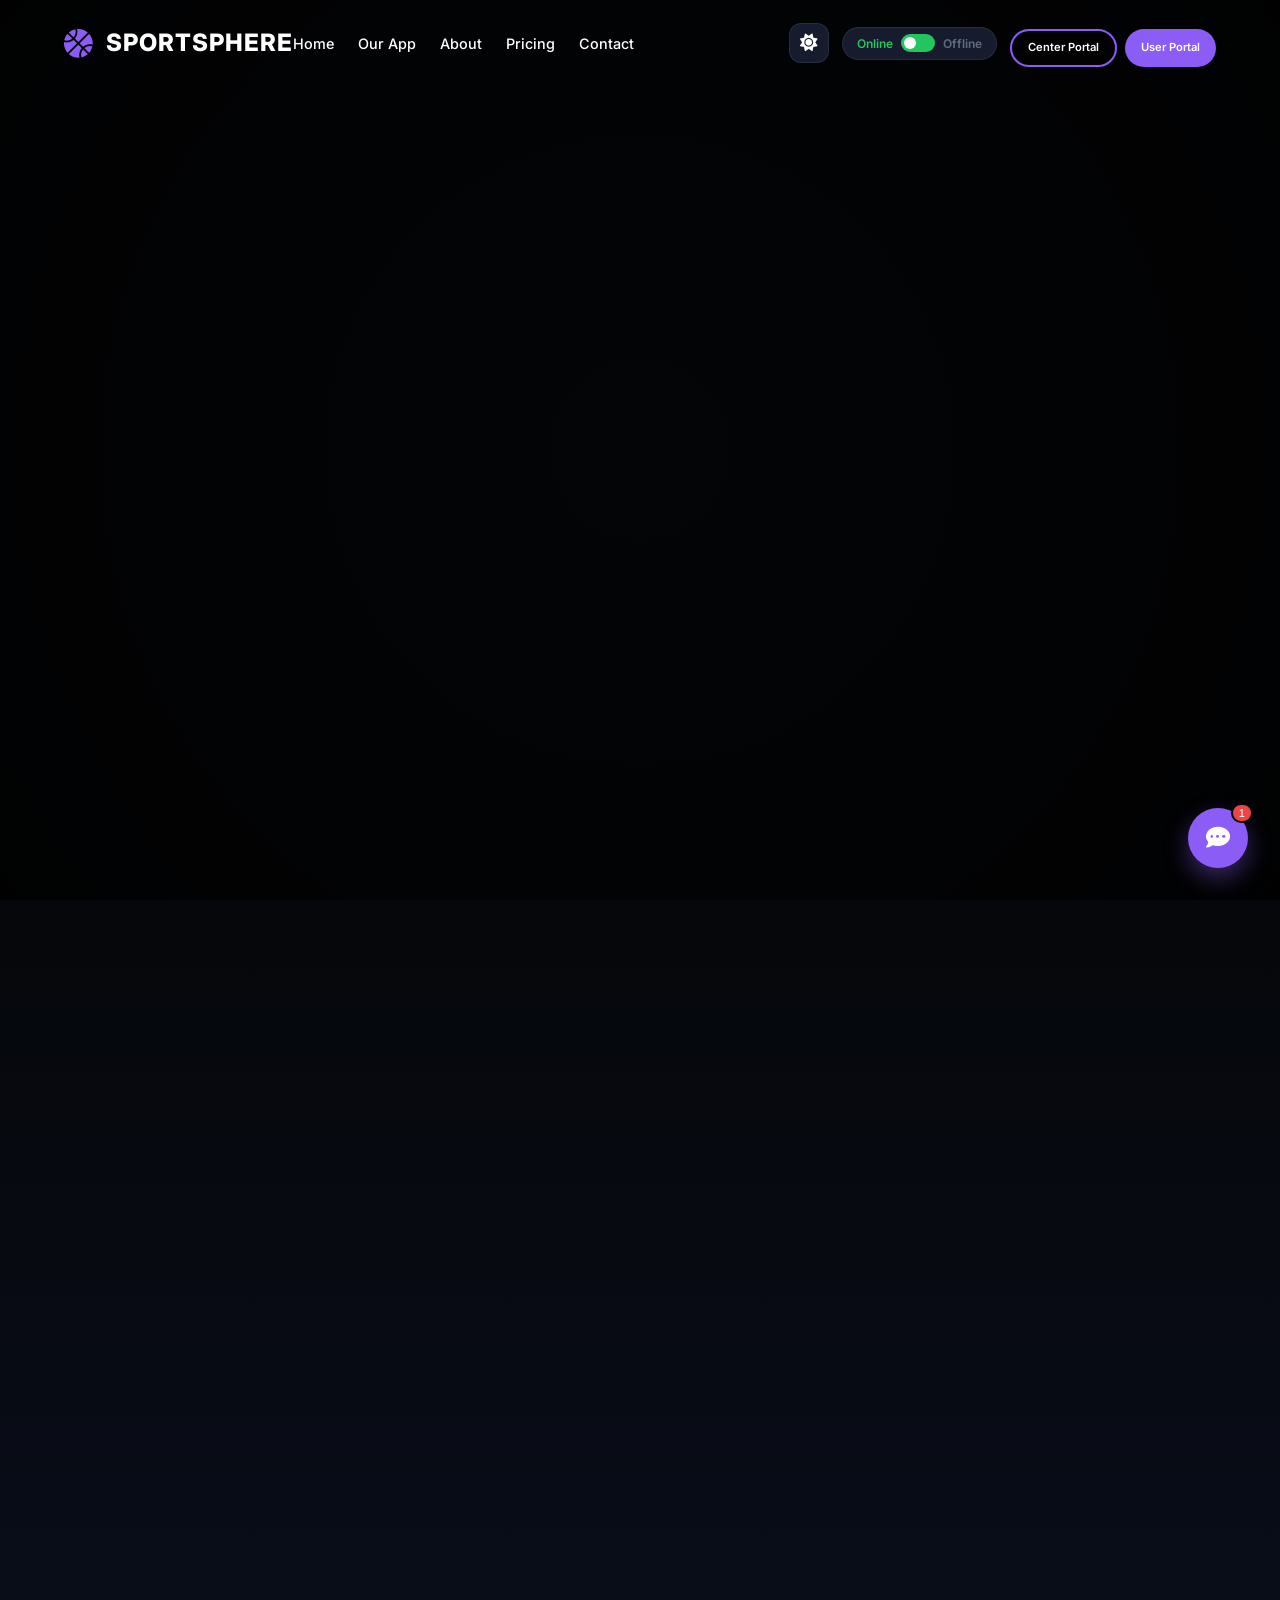
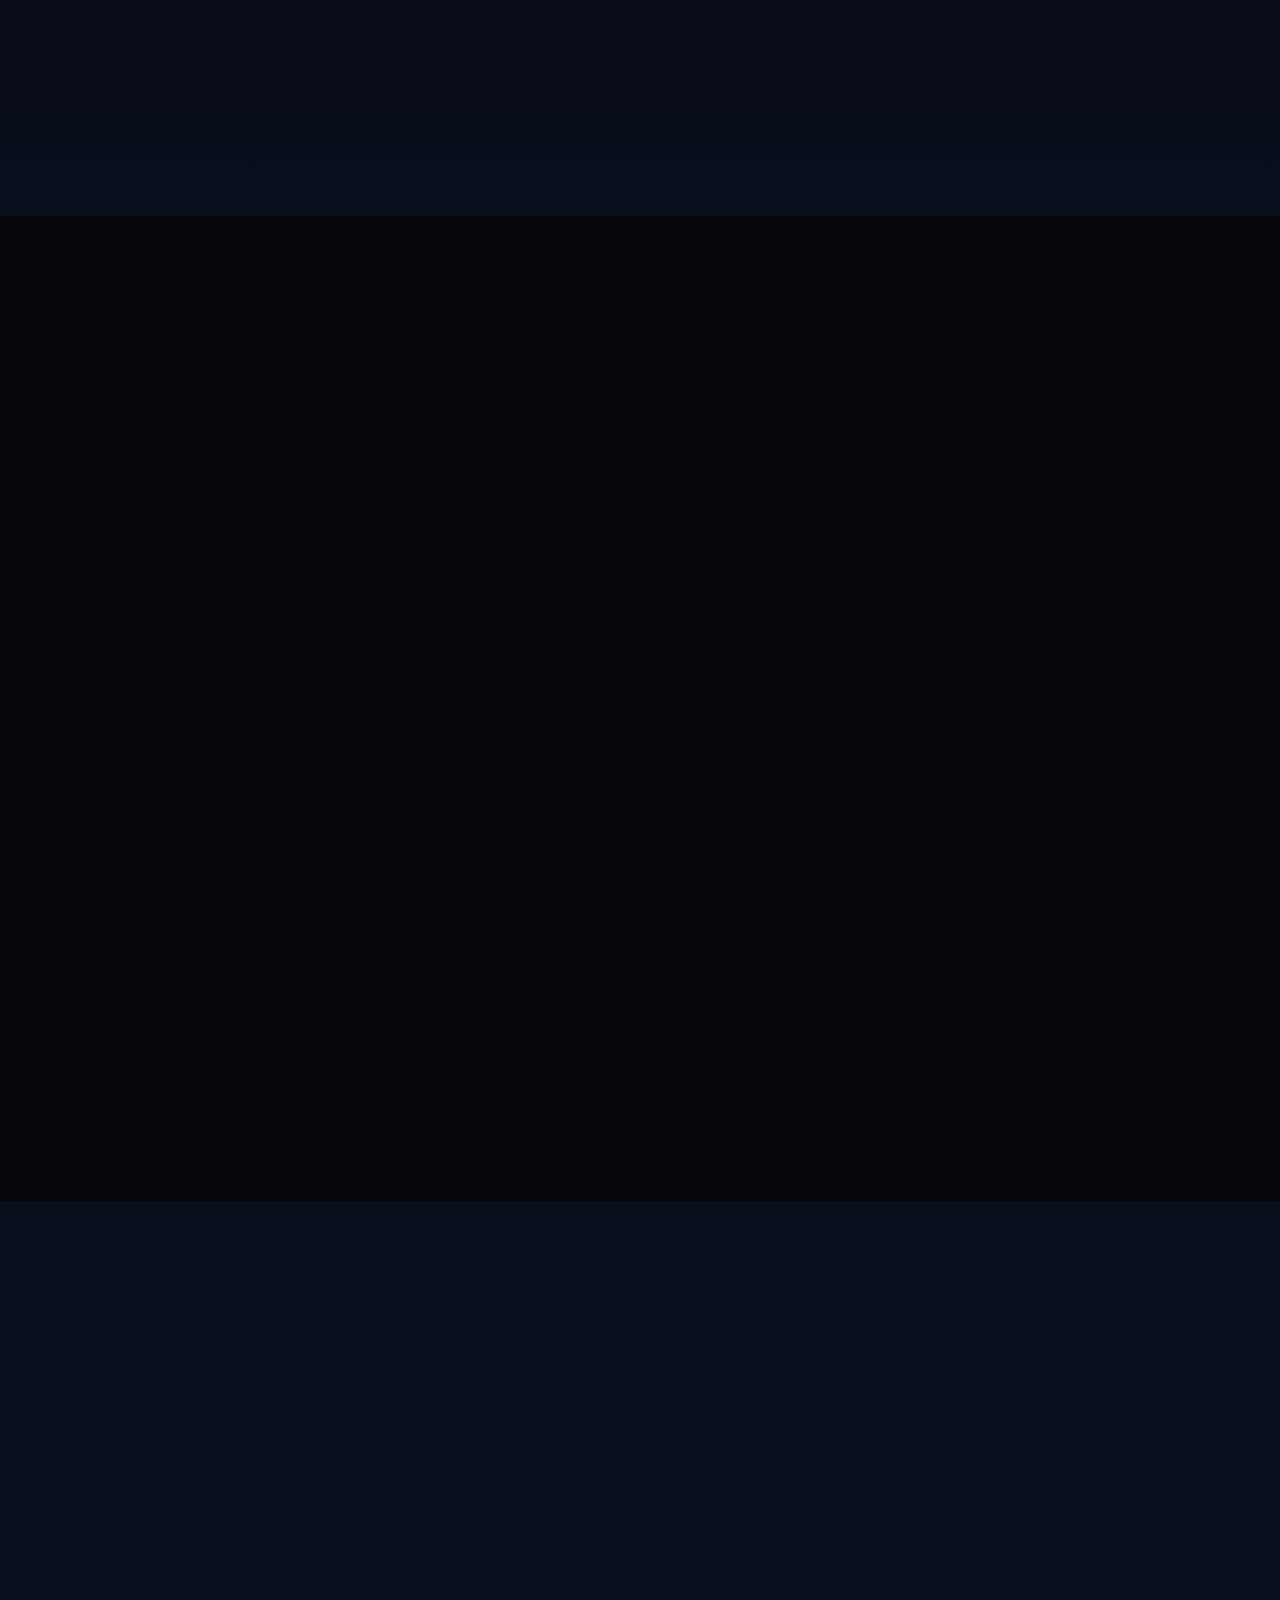
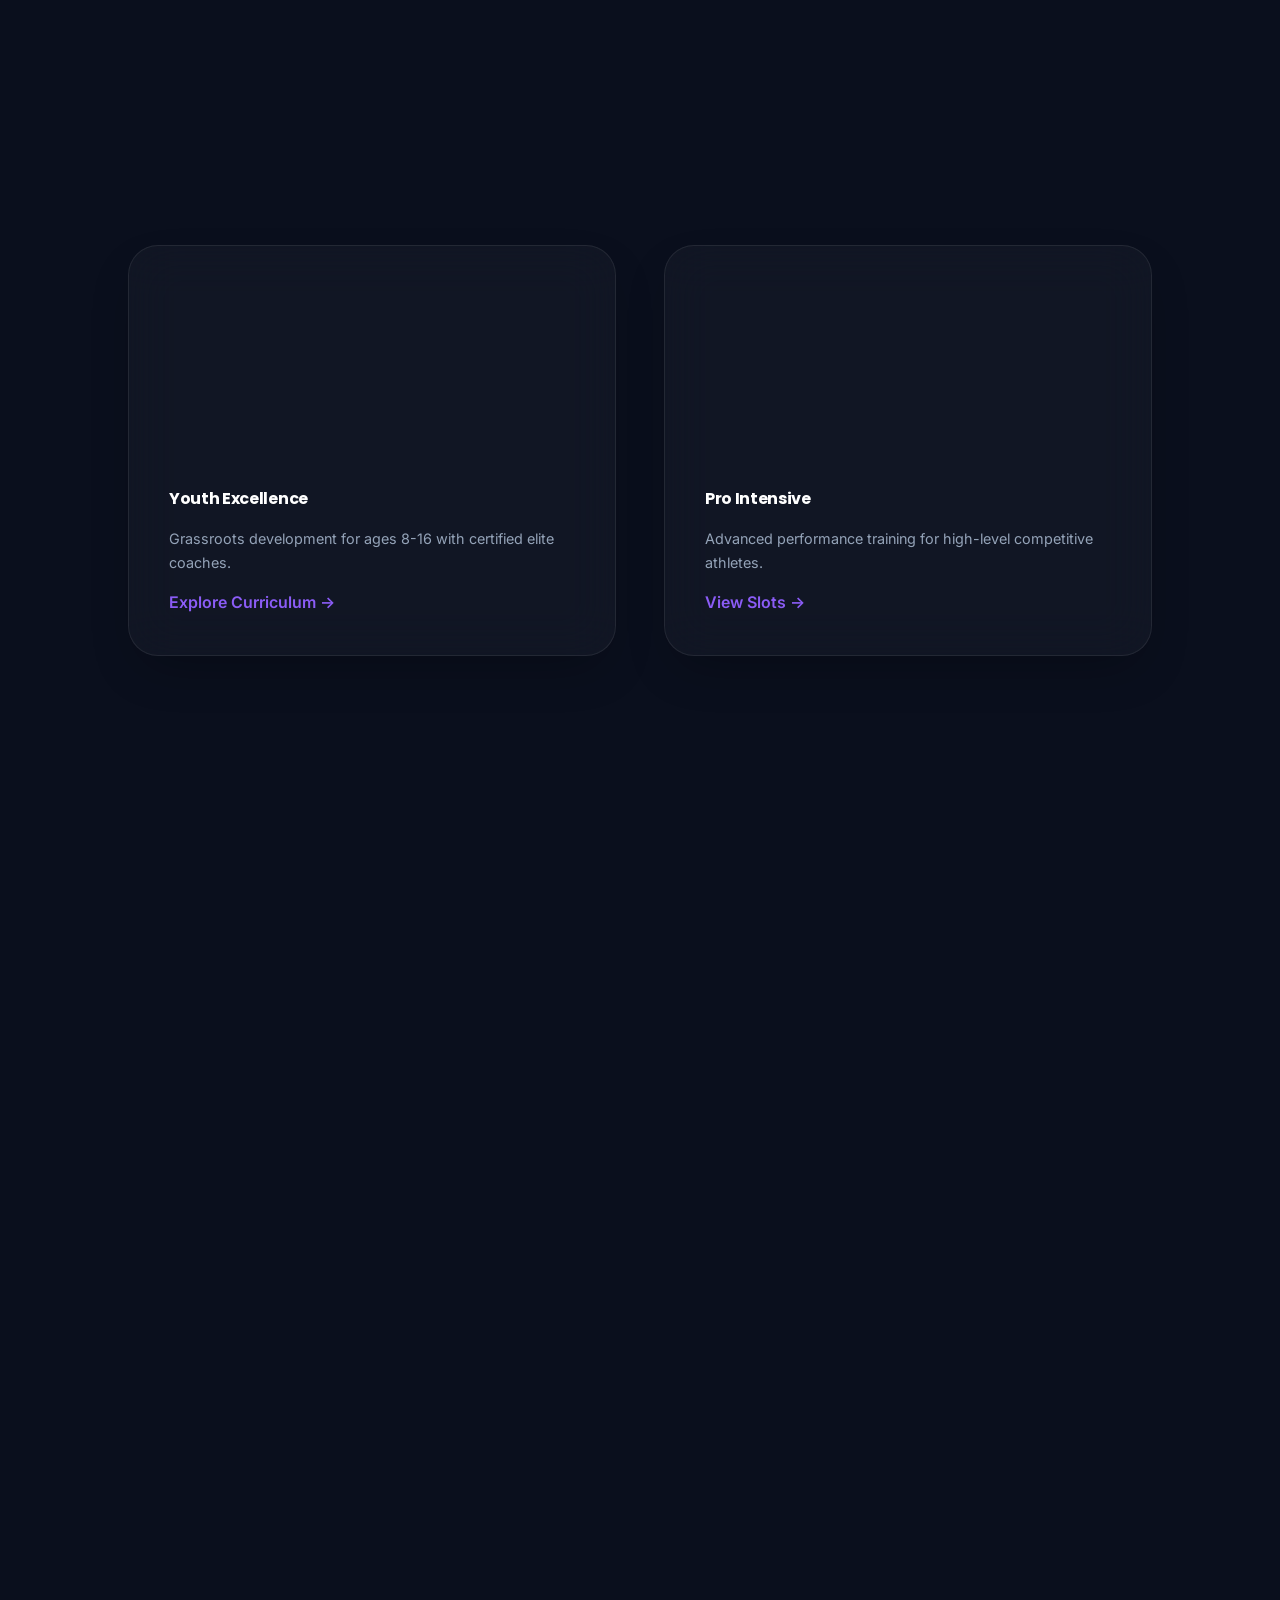
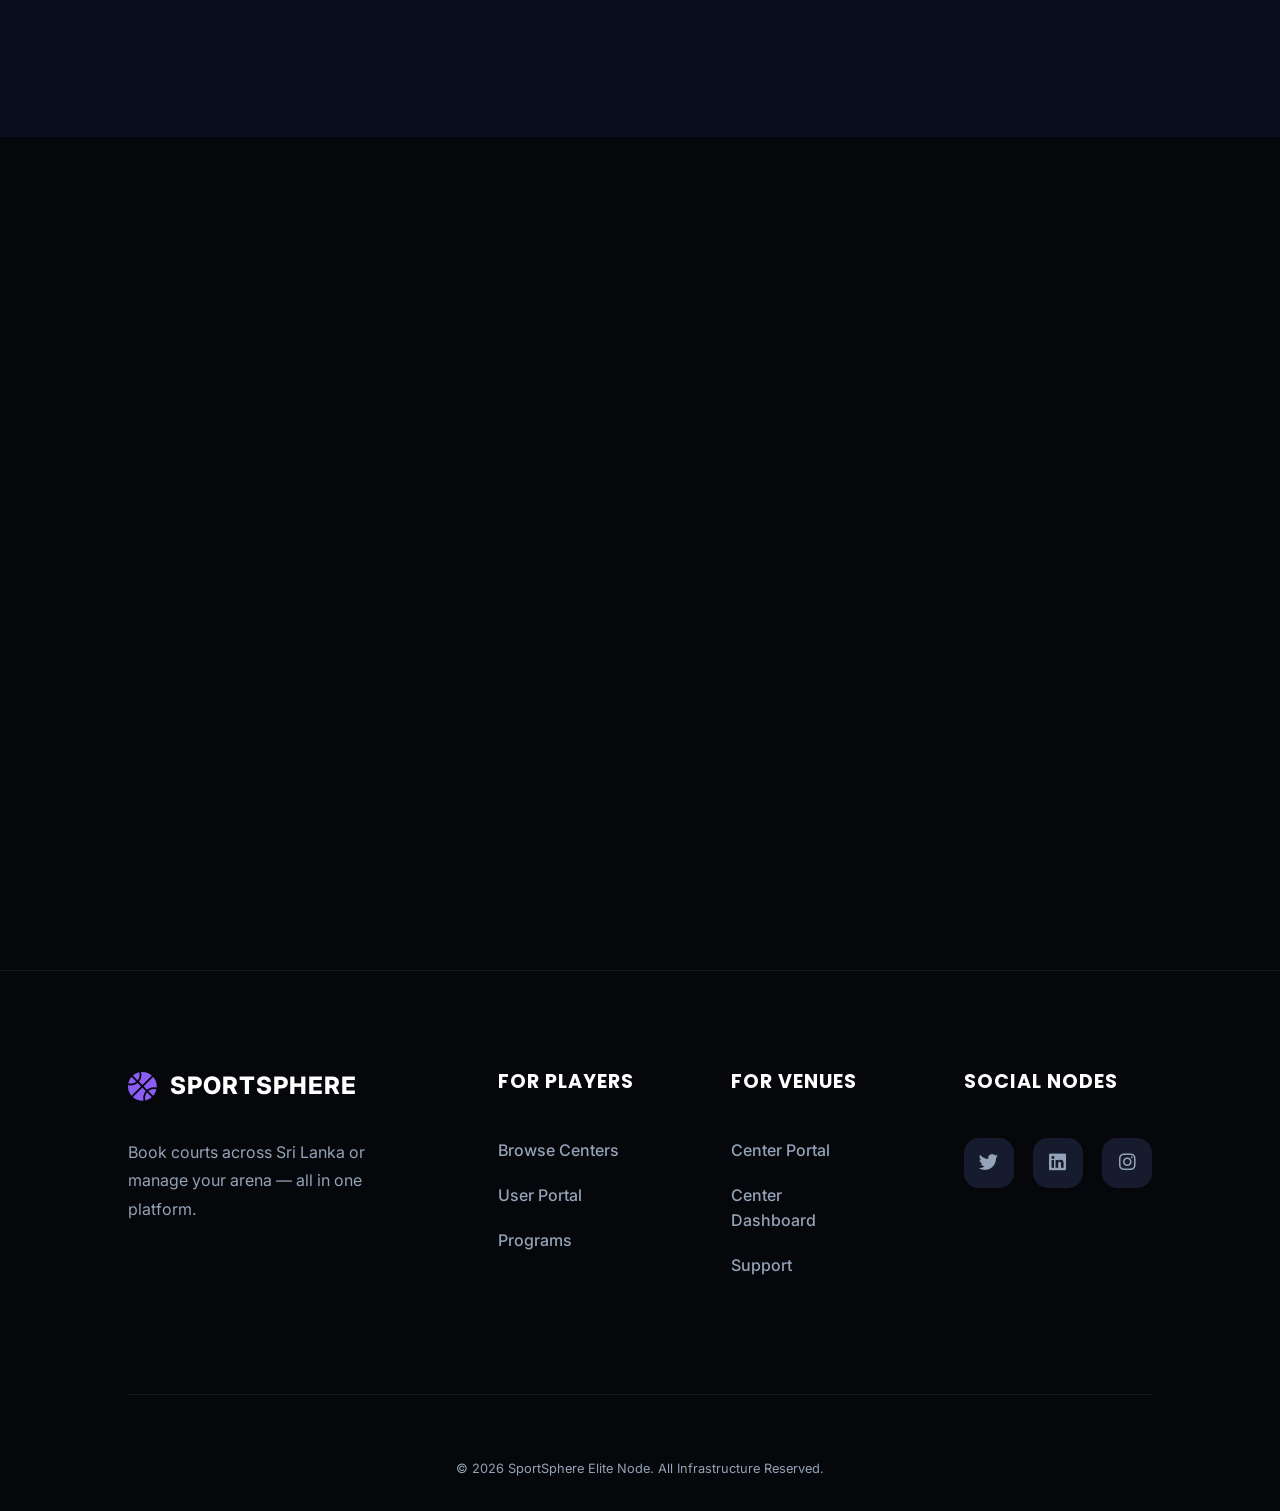
==== commit 1b920b1a: "Fix mobile view overflow and add mobile hamburger menu" ====
--- a/index.html
+++ b/index.html
@@ -4,7 +4,25 @@
 <head>
     <meta charset="UTF-8">
     <meta name="viewport" content="width=device-width, initial-scale=1.0">
-    <title>SportSphere | Book Your Game</title>
+    <title>SportSphere | Book Your Game | Sports Grounds in Sri Lanka</title>
+    <meta name="description" content="Book world-class sports courts across Sri Lanka with SportSphere. Instant confirmation for Cricket, Football, Badminton, and more. Manage your arena with our elite pro tools.">
+    <meta name="keywords" content="sports grounds, book courts, Sri Lanka, cricket grounds, football grounds, badminton courts, sports management, SportSphere">
+    <link rel="canonical" href="https://sportsphere.biz/">
+    
+    <!-- Open Graph / Facebook -->
+    <meta property="og:type" content="website">
+    <meta property="og:url" content="https://sportsphere.biz/">
+    <meta property="og:title" content="SportSphere | Book Your Game">
+    <meta property="og:description" content="Book world-class sports courts across Sri Lanka. Instant confirmation, zero hassle.">
+    <meta property="og:image" content="https://sportsphere.biz/assets/og-image.png">
+
+    <!-- Twitter -->
+    <meta property="twitter:card" content="summary_large_image">
+    <meta property="twitter:url" content="https://sportsphere.biz/">
+    <meta property="twitter:title" content="SportSphere | Book Your Game">
+    <meta property="twitter:description" content="Book world-class sports courts across Sri Lanka. Instant confirmation, zero hassle.">
+    <meta property="twitter:image" content="https://sportsphere.biz/assets/og-image.png">
+
     <link rel="icon" type="image/png" href="favicon.png">
     <link rel="stylesheet" href="css/style.css">
     <link rel="stylesheet" href="https://cdnjs.cloudflare.com/ajax/libs/font-awesome/6.4.0/css/all.min.css">
@@ -17,7 +35,32 @@
     <meta name="apple-mobile-web-app-title" content="SportSphere">
     <link rel="apple-touch-icon" href="favicon.png">
     
-    <!-- v1.1.4-theme-btn-adjust-v01 -->
+    <!-- JSON-LD Structured Data -->
+    <script type="application/ld+json">
+    {
+      "@context": "https://schema.org",
+      "@type": "SportsActivityLocation",
+      "name": "SportSphere",
+      "url": "https://sportsphere.biz",
+      "logo": "https://sportsphere.biz/favicon.png",
+      "description": "Premium sports booking platform in Sri Lanka.",
+      "address": {
+        "@type": "PostalAddress",
+        "streetAddress": "Elite Tower, Level 42",
+        "addressLocality": "Colombo",
+        "postalCode": "00100",
+        "addressCountry": "LK"
+      },
+      "contactPoint": {
+        "@type": "ContactPoint",
+        "telephone": "+94-11-234-5678",
+        "contactType": "customer service",
+        "email": "info@sportsphere.biz"
+      }
+    }
+    </script>
+    
+    <!-- v1.1.5-device-detect-v01 -->
 </head>
 
 <body id="home">
@@ -26,28 +69,33 @@
             <i class="fas fa-basketball-ball logo-icon"></i>
             SportSphere
         </div>
-        <div class="nav-links">
-            <a href="#home">Home</a>
-            <a href="#download-app">Our App</a>
-            <a href="#about">About</a>
-            <a href="#pricing">Pricing</a>
-            <a href="#contact">Contact</a>
-        </div>
-        <div class="nav-actions" style="display: flex; gap: 0.8rem; align-items: center;">
-            <button class="theme-toggle" id="theme-toggle" title="Toggle Theme" style="margin-right: 0.5rem;">
-                <i class="fas fa-sun"></i>
-            </button>
-            <div class="mode-switch-wrapper">
-                <span class="mode-label-online">Online</span>
-                <label class="switch">
-                    <input type="checkbox" id="mode-toggle-checkbox" onchange="window.SS_MODE.toggle()">
-                    <span class="slider-round"></span>
-                </label>
-                <span class="mode-label-offline">Offline</span>
-            </div>
-            <div class="dash-btns" style="display: flex; gap: 0.5rem;">
-                <a href="center-auth.html" class="btn btn-outline" style="padding: 8px 16px; font-size: 0.7rem; white-space: nowrap;">Center Portal</a>
-                <a href="user-auth.html" class="btn btn-primary" style="padding: 8px 16px; font-size: 0.7rem; white-space: nowrap;">User Portal</a>
+        <button class="mobile-menu-btn" onclick="toggleMobileMenu()">
+            <i class="fas fa-bars"></i>
+        </button>
+        <div class="nav-menu" id="nav-menu">
+            <div class="nav-links">
+                <a href="#home" onclick="closeMobileMenu()">Home</a>
+                <a href="#download-app" onclick="closeMobileMenu()">Our App</a>
+                <a href="#about" onclick="closeMobileMenu()">About</a>
+                <a href="#pricing" onclick="closeMobileMenu()">Pricing</a>
+                <a href="#contact" onclick="closeMobileMenu()">Contact</a>
+            </div>
+            <div class="nav-actions">
+                <button class="theme-toggle" id="theme-toggle" title="Toggle Theme">
+                    <i class="fas fa-sun"></i>
+                </button>
+                <div class="mode-switch-wrapper">
+                    <span class="mode-label-online">Online</span>
+                    <label class="switch">
+                        <input type="checkbox" id="mode-toggle-checkbox" onchange="window.SS_MODE.toggle()">
+                        <span class="slider-round"></span>
+                    </label>
+                    <span class="mode-label-offline">Offline</span>
+                </div>
+                <div class="dash-btns" style="display: flex; gap: 0.5rem; margin-top: 10px;">
+                    <a href="center-auth.html" class="btn btn-outline" style="padding: 8px 16px; font-size: 0.7rem; white-space: nowrap; flex: 1; text-align: center;">Center Portal</a>
+                    <a href="user-auth.html" class="btn btn-primary" style="padding: 8px 16px; font-size: 0.7rem; white-space: nowrap; flex: 1; text-align: center;">User Portal</a>
+                </div>
             </div>
         </div>
     </nav>
@@ -103,7 +151,7 @@
                     
                     <div style="display: flex; gap: 1rem; flex-wrap: wrap; justify-content: flex-start; margin-top: 1rem;">
                         <!-- 1. Android -->
-                        <a href="assets/SportSphere.apk" id="and-dl-btn" download="SportSphere.apk" onclick="showToast('✨ Downloading SportSphere APK...')" class="btn btn-primary" style="background: #000; border: 1px solid var(--accent-primary); border-radius: 50px; text-decoration: none; color: white; padding: 12px 25px; display: flex !important; align-items: center; gap: 10px; min-width: 180px;">
+                        <a href="assets/SportSphere.apk" id="and-dl-btn" download="SportSphere.apk" onclick="showToast('✨ Downloading SportSphere APK...')" class="btn btn-outline" style="border: 1px solid rgba(255,255,255,0.3); border-radius: 50px; color: #fff; padding: 12px 25px; display: flex !important; align-items: center; gap: 10px; min-width: 180px; background: rgba(255,255,255,0.05); text-decoration: none;">
                             <i class="fab fa-android" style="font-size: 1.5rem;"></i>
                             <div style="text-align: left; line-height: 1.2;">
                                 <small style="display: block; font-size: 0.6rem; opacity: 0.7;">Get it for</small>
@@ -119,9 +167,9 @@
                                 <strong style="font-size: 0.9rem;">iOS iPhone</strong>
                             </div>
                         </button>
-
-                        <!-- 3. Windows (Moved to Last) -->
-                        <a href="assets/SportSphere_Windows.zip" id="win-dl-btn" download="SportSphere_Windows.zip" onclick="showToast('🚀 Downloading Windows App...')" class="btn btn-primary" style="background: #0078d4; border: 1px solid #00a2ed; border-radius: 50px; text-decoration: none; color: white; padding: 12px 25px; display: flex !important; align-items: center; gap: 10px; min-width: 180px;">
+ 
+                        <!-- 3. Windows -->
+                        <a href="assets/SportSphere_Windows.zip" id="win-dl-btn" download="SportSphere_Windows.zip" onclick="showToast('🚀 Downloading Windows App...')" class="btn btn-outline" style="border: 1px solid rgba(255,255,255,0.3); border-radius: 50px; color: #fff; padding: 12px 25px; display: flex !important; align-items: center; gap: 10px; min-width: 180px; background: rgba(255,255,255,0.05); text-decoration: none;">
                             <i class="fab fa-windows" style="font-size: 1.5rem;"></i>
                             <div style="text-align: left; line-height: 1.2;">
                                 <small style="display: block; font-size: 0.6rem; opacity: 0.7;">Download for</small>
@@ -252,7 +300,7 @@
                         <li><i class="fas fa-check"></i> Member Profiles</li>
                         <li style="opacity: 0.5;"><i class="fas fa-times"></i> AI Yield Analytics</li>
                     </ul>
-                    <a href="center-auth.html?plan=base" class="btn btn-outline" style="width: 100%;">Initialize Suite</a>
+                    <button onclick="redirectToSubscription('base')" class="btn btn-outline" style="width: 100%;">Initialize Suite</button>
                 </div>
                 <div class="glass price-card featured fade-up" style="transition-delay: 0.1s;">
                     <div style="position: absolute; top: 20px; right: -30px; background: var(--accent-primary); color: white; padding: 5px 40px; transform: rotate(45deg); font-size: 0.7rem; font-weight: 800;">MOST POPULAR</div>
@@ -264,7 +312,7 @@
                         <li><i class="fas fa-check"></i> Revenue Forecasts</li>
                         <li><i class="fas fa-check"></i> White-label Portal</li>
                     </ul>
-                    <a href="center-auth.html?plan=elite" class="btn btn-primary" style="width: 100%;">Go Elite</a>
+                    <button onclick="redirectToSubscription('elite')" class="btn btn-primary" style="width: 100%;">Go Elite</button>
                 </div>
                 <div class="glass price-card fade-up" style="transition-delay: 0.2s;">
                     <h3>Institutional</h3>
@@ -275,7 +323,7 @@
                         <li><i class="fas fa-check"></i> Priority Node Support</li>
                         <li><i class="fas fa-check"></i> Custom AI Models</li>
                     </ul>
-                    <a href="center-auth.html?plan=institutional" class="btn btn-outline" style="width: 100%;">Contact Enterprise</a>
+                    <button onclick="redirectToSubscription('institutional')" class="btn btn-outline" style="width: 100%;">Contact Enterprise</button>
                 </div>
             </div>
         </section>
@@ -305,29 +353,35 @@
                         <div class="info-icon"><i class="fas fa-envelope"></i></div>
                         <div>
                             <h4>Inquiries</h4>
-                            <p style="color: var(--text-secondary);">intel@sportsphere.elite</p>
+                            <p style="color: var(--text-secondary);">info@sportsphere.biz</p>
                         </div>
                     </div>
                 </div>
                 <div class="glass contact-form fade-up" style="transition-delay: 0.2s; padding: 1.5rem; border-radius: 20px;">
-                    <form onsubmit="event.preventDefault(); alert('Message Synchronized Successfully.')">
+                    <form action="https://formsubmit.co/info@sportsphere.biz" method="POST">
+                        <!-- Custom settings for FormSubmit -->
+                        <input type="hidden" name="_subject" value="New Inquiry from SportSphere Website">
+                        <input type="hidden" name="_next" value="https://sportsphere.biz/thanks.html">
+                        <input type="hidden" name="_template" value="table">
+                        <input type="hidden" name="_captcha" value="false">
+
                         <div style="display: grid; grid-template-columns: 1fr 1fr; gap: 1rem; margin-bottom: 1rem;">
                             <div class="form-group" style="margin-bottom: 0;">
                                 <label style="font-size: 0.8rem;">Director Name</label>
-                                <input type="text" placeholder="John Doe" style="padding: 10px; font-size: 0.9rem;" required>
+                                <input type="text" name="name" placeholder="John Doe" style="padding: 10px; font-size: 0.9rem;" required>
                             </div>
                             <div class="form-group" style="margin-bottom: 0;">
                                 <label style="font-size: 0.8rem;">Corporate Email</label>
-                                <input type="email" placeholder="john@arena.com" style="padding: 10px; font-size: 0.9rem;" required>
+                                <input type="email" name="email" placeholder="john@arena.com" style="padding: 10px; font-size: 0.9rem;" required>
                             </div>
                         </div>
                         <div class="form-group" style="margin-bottom: 1rem;">
                             <label style="font-size: 0.8rem;">Subject</label>
-                            <input type="text" placeholder="Infrastructure Inquiry" style="padding: 10px; font-size: 0.9rem;">
+                            <input type="text" name="subject" placeholder="Infrastructure Inquiry" style="padding: 10px; font-size: 0.9rem;">
                         </div>
                         <div class="form-group" style="margin-bottom: 1.5rem;">
                             <label style="font-size: 0.8rem;">Operational Message</label>
-                            <textarea placeholder="Describe requirement..." style="padding: 10px; font-size: 0.9rem; height: 80px;"></textarea>
+                            <textarea name="message" placeholder="Describe requirement..." style="padding: 10px; font-size: 0.9rem; height: 80px;" required></textarea>
                         </div>
                         <button type="submit" class="btn btn-primary" style="width: 100%; padding: 12px; font-size: 0.9rem; border-radius: 10px;">Send Message</button>
                     </form>
@@ -580,6 +634,46 @@
                     .catch(err => console.log('SW Fail!', err));
             });
         }
+
+        function redirectToSubscription(plan) {
+            const rawCenter = localStorage.getItem('center_data');
+            const ONE_HOUR = 60 * 60 * 1000;
+            let isLoggedIn = false;
+            
+            if (rawCenter) {
+                const centerData = JSON.parse(rawCenter);
+                if (centerData.loginTime && (Date.now() - centerData.loginTime < ONE_HOUR)) {
+                    isLoggedIn = true;
+                }
+            }
+
+            if (isLoggedIn) {
+                window.location.href = `center-dashboard.html?tab=subscription&plan=${plan}`;
+            } else {
+                window.location.href = `center-auth.html?tab=subscription&plan=${plan}`;
+            }
+        }
+
+        // Mobile Menu Logic
+        function toggleMobileMenu() {
+            const navMenu = document.getElementById('nav-menu');
+            navMenu.classList.toggle('active');
+            
+            const icon = document.querySelector('.mobile-menu-btn i');
+            if (navMenu.classList.contains('active')) {
+                icon.classList.remove('fa-bars');
+                icon.classList.add('fa-times');
+            } else {
+                icon.classList.remove('fa-times');
+                icon.classList.add('fa-bars');
+            }
+        }
+        function closeMobileMenu() {
+            document.getElementById('nav-menu').classList.remove('active');
+            const icon = document.querySelector('.mobile-menu-btn i');
+            icon.classList.remove('fa-times');
+            icon.classList.add('fa-bars');
+        }
     </script>
 </body>
 </html>
--- a/css/style.css
+++ b/css/style.css
@@ -30,8 +30,8 @@
 }
 
 * { margin: 0; padding: 0; box-sizing: border-box; }
-html { scroll-behavior: smooth; }
-body { background-color: var(--bg-primary); color: var(--text-primary); font-family: 'Inter', sans-serif; line-height: 1.6; overflow-x: hidden; transition: background-color 0.3s ease, color 0.3s ease; }
+html { scroll-behavior: smooth; max-width: 100vw; overflow-x: hidden; }
+body { background-color: var(--bg-primary); color: var(--text-primary); font-family: 'Inter', sans-serif; line-height: 1.6; max-width: 100vw; overflow-x: hidden; transition: background-color 0.3s ease, color 0.3s ease; }
 h1, h2, h3, h4 { font-family: 'Poppins', sans-serif; font-weight: 700; letter-spacing: -0.02em; }
 a { text-decoration: none; color: inherit; transition: var(--transition); }
 ul { list-style: none; }
@@ -55,6 +55,24 @@
     background: var(--accent-primary);
     color: white;
     transform: translateY(-2px);
+}
+.theme-toggle.animating i {
+    animation: theme-icon-spin 0.3s ease-in-out;
+}
+
+@keyframes theme-icon-spin {
+    0% {
+        transform: scale(1) rotate(0deg);
+        opacity: 1;
+    }
+    50% {
+        transform: scale(1.1) rotate(180deg);
+        opacity: 0.8;
+    }
+    100% {
+        transform: scale(1) rotate(360deg);
+        opacity: 1;
+    }
 }
 
 /* Glassmorphism */
@@ -123,6 +141,7 @@
     flex-shrink: 0;
 }
 .logo-icon { color: var(--accent-primary); font-size: 1.8rem; }
+.nav-actions { display: flex; align-items: center; gap: 0.8rem; flex-shrink: 0; }
 .nav-links { display: flex; align-items: center; gap: 1.5rem; flex-shrink: 1; }
 .nav-links a { font-size: 0.9rem; font-weight: 500; color: var(--text-primary); }
 .nav-links a:hover { color: var(--accent-primary); }
@@ -746,27 +765,66 @@
 
 
 /* Mobile Navigation Overrides */
+.mobile-menu-btn {
+    display: none;
+    background: transparent;
+    border: none;
+    color: var(--text-primary);
+    font-size: 1.5rem;
+    cursor: pointer;
+    z-index: 2000;
+    position: relative;
+    padding: 10px;
+}
+
+.nav-menu {
+    display: flex;
+    align-items: center;
+    gap: 1.5rem;
+    flex: 1;
+    justify-content: space-between;
+}
+
 @media (max-width: 850px) { 
-    .navbar { flex-direction: column; height: auto; padding: 20px 10px; gap: 15px; } 
-    .logo { order: 1; width: 100%; justify-content: center; margin: 0; font-size: 1.4rem; } 
-    .nav-links { order: 2; width: 100%; justify-content: center; display: flex !important; flex-wrap: wrap; gap: 15px; margin: 0; } 
-    .nav-links a { font-size: 0.9rem; }
-    .nav-links a:nth-child(n+3) { display: inline; } 
-    .nav-actions { order: 3; width: 100%; justify-content: center; margin: 0; display: flex !important; flex-wrap: wrap; gap: 10px; } 
-    .dash-btns { justify-content: center; }
-    .mode-switch-wrapper { padding: 4px 10px; font-size: 0.65rem; }
-} 
+    .navbar { padding: 15px 5%; align-items: center; flex-wrap: nowrap; } 
+    .logo { width: auto; font-size: 1.4rem; justify-content: flex-start; } 
+    .mobile-menu-btn { display: block; order: 2; margin-left: auto; }
+    
+    .nav-menu {
+        position: fixed;
+        top: 0;
+        right: -100%;
+        width: 100vw;
+        height: 100vh;
+        background: var(--bg-primary);
+        display: flex;
+        flex-direction: column;
+        justify-content: center;
+        align-items: center;
+        transition: 0.4s cubic-bezier(0.165, 0.84, 0.44, 1);
+        z-index: 1500;
+        padding: 2rem;
+        gap: 2rem;
+        overflow-y: auto;
+    }
+    
+    .nav-menu.active { right: 0; }
+    
+    .nav-links { flex-direction: column; gap: 1.5rem; }
+    .nav-links a { font-size: 1.2rem; }
+    .nav-actions { flex-direction: column; gap: 1.5rem; width: 100%; align-items: center; }
+    .dash-btns { width: 100%; max-width: 300px; display: flex; flex-direction: column; gap: 10px; }
+    .mode-switch-wrapper { padding: 8px 15px; font-size: 0.8rem; }
+}
 @media (max-width: 768px) { .hero-main { font-size: 3.5rem !important; letter-spacing: -1px; } .hero-brand { font-size: 1rem !important; letter-spacing: 0.2rem; margin-bottom: 0.2rem; } .hero p { font-size: 1.1rem; margin-bottom: 2rem; } } 
 @media (max-width: 480px) { 
     .hero-main { font-size: 2.8rem !important; } 
     .hero-brand { font-size: 0.8rem !important; } 
-    .logo { font-size: 1.2rem; gap: 5px; width: 100%; justify-content: center; } 
+    .logo { font-size: 1.2rem; gap: 5px; justify-content: flex-start; } 
     .logo-icon { font-size: 1.4rem; } 
-    .dash-btns .btn { padding: 8px 12px !important; font-size: 0.75rem !important; } 
-    .theme-toggle { width: 36px !important; height: 36px !important; font-size: 0.9rem; margin-right: 0 !important; } 
-    .mode-switch-wrapper .mode-label-online, 
-    .mode-switch-wrapper .mode-label-offline { display: none; }
-    .mode-switch-wrapper { padding: 8px; }
+    .dash-btns .btn { padding: 12px 16px !important; font-size: 0.9rem !important; } 
+    .theme-toggle { width: 40px !important; height: 40px !important; font-size: 1rem; } 
+    .mode-switch-wrapper { padding: 8px 15px; }
 }
 
 @media (max-width: 650px) {
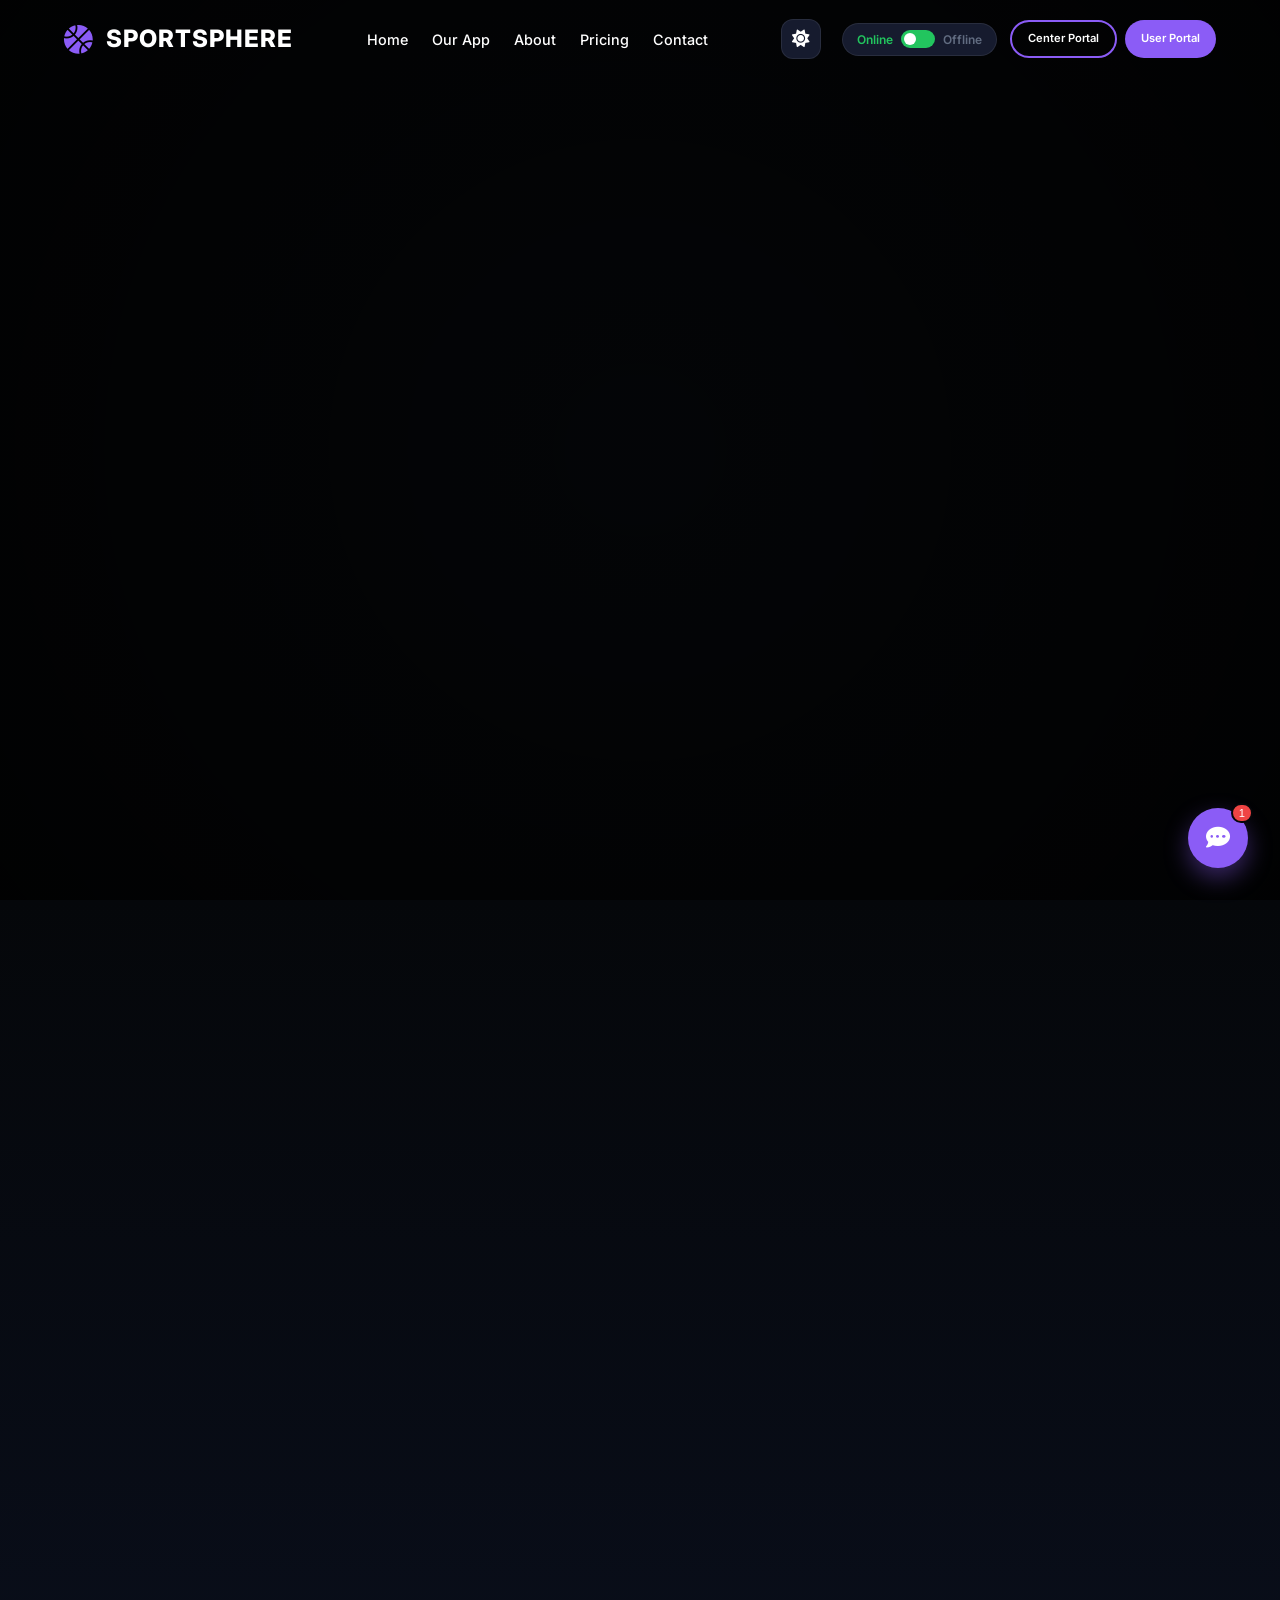
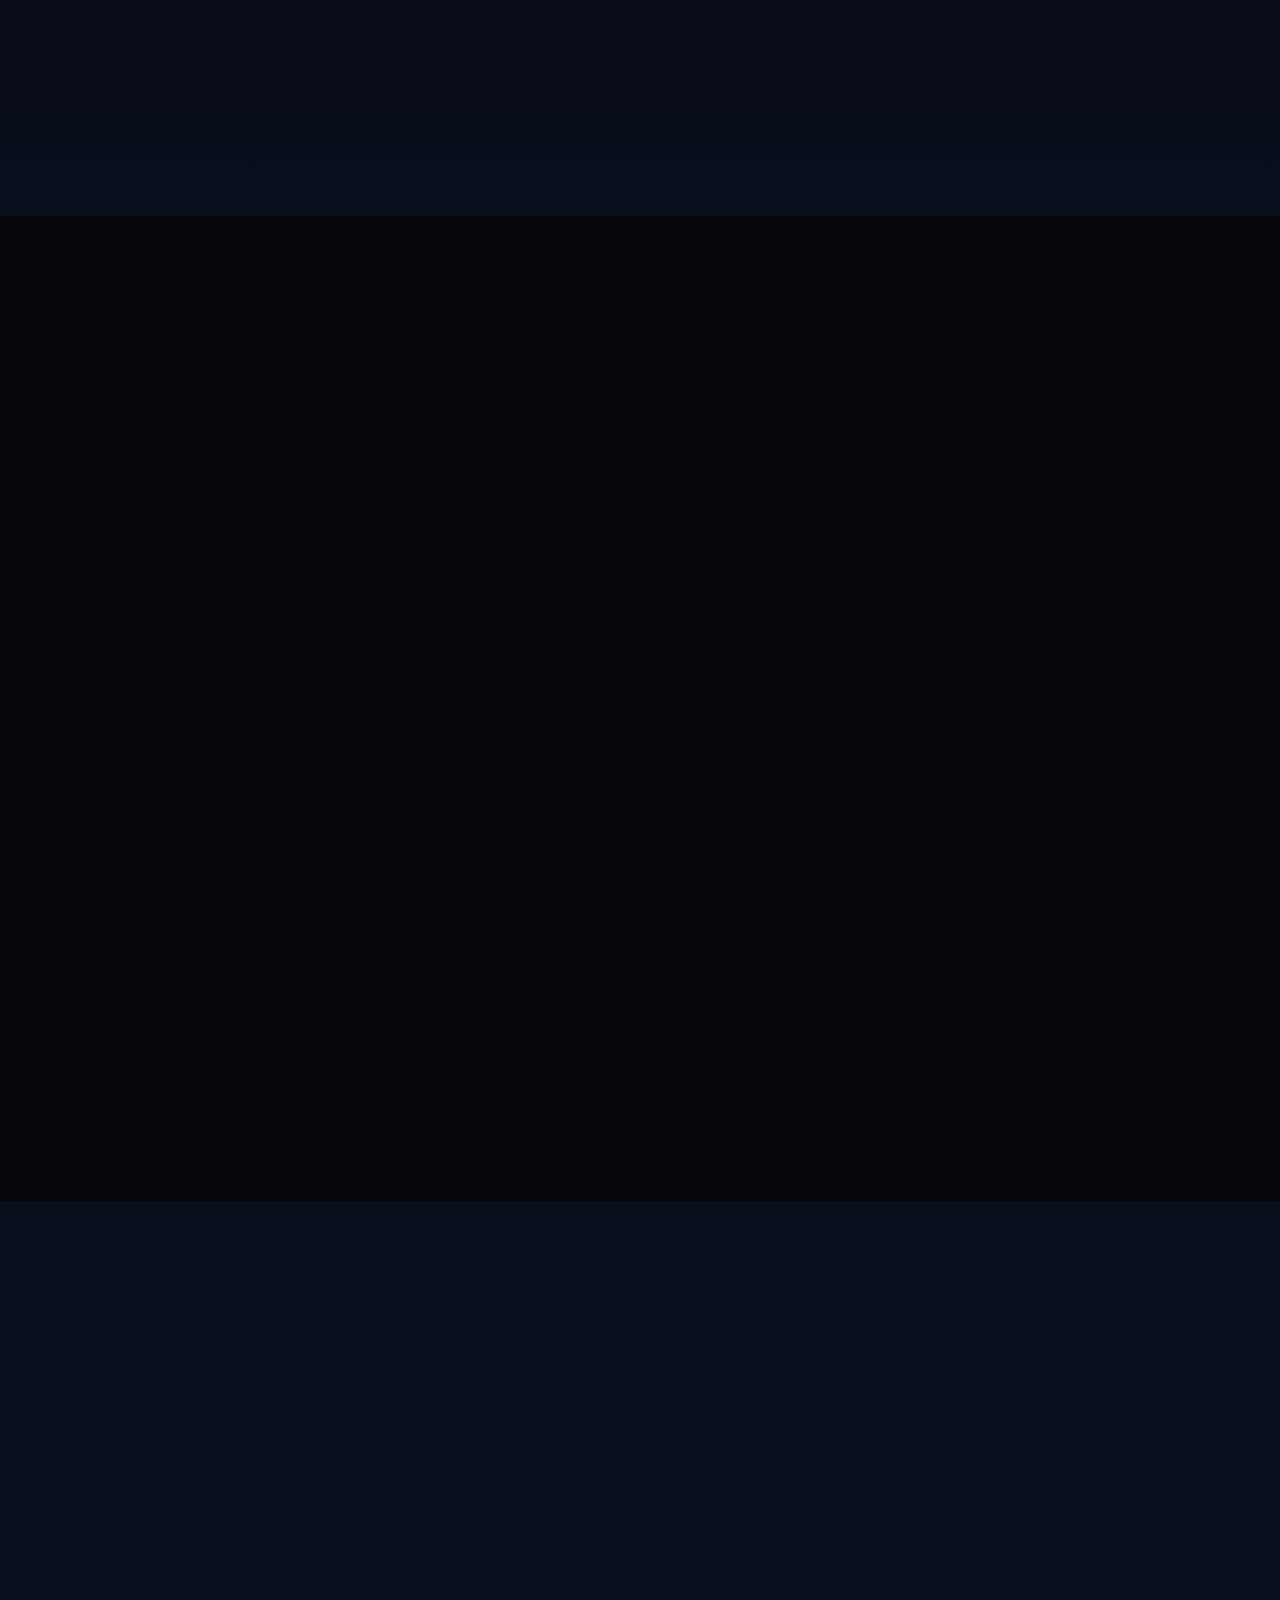
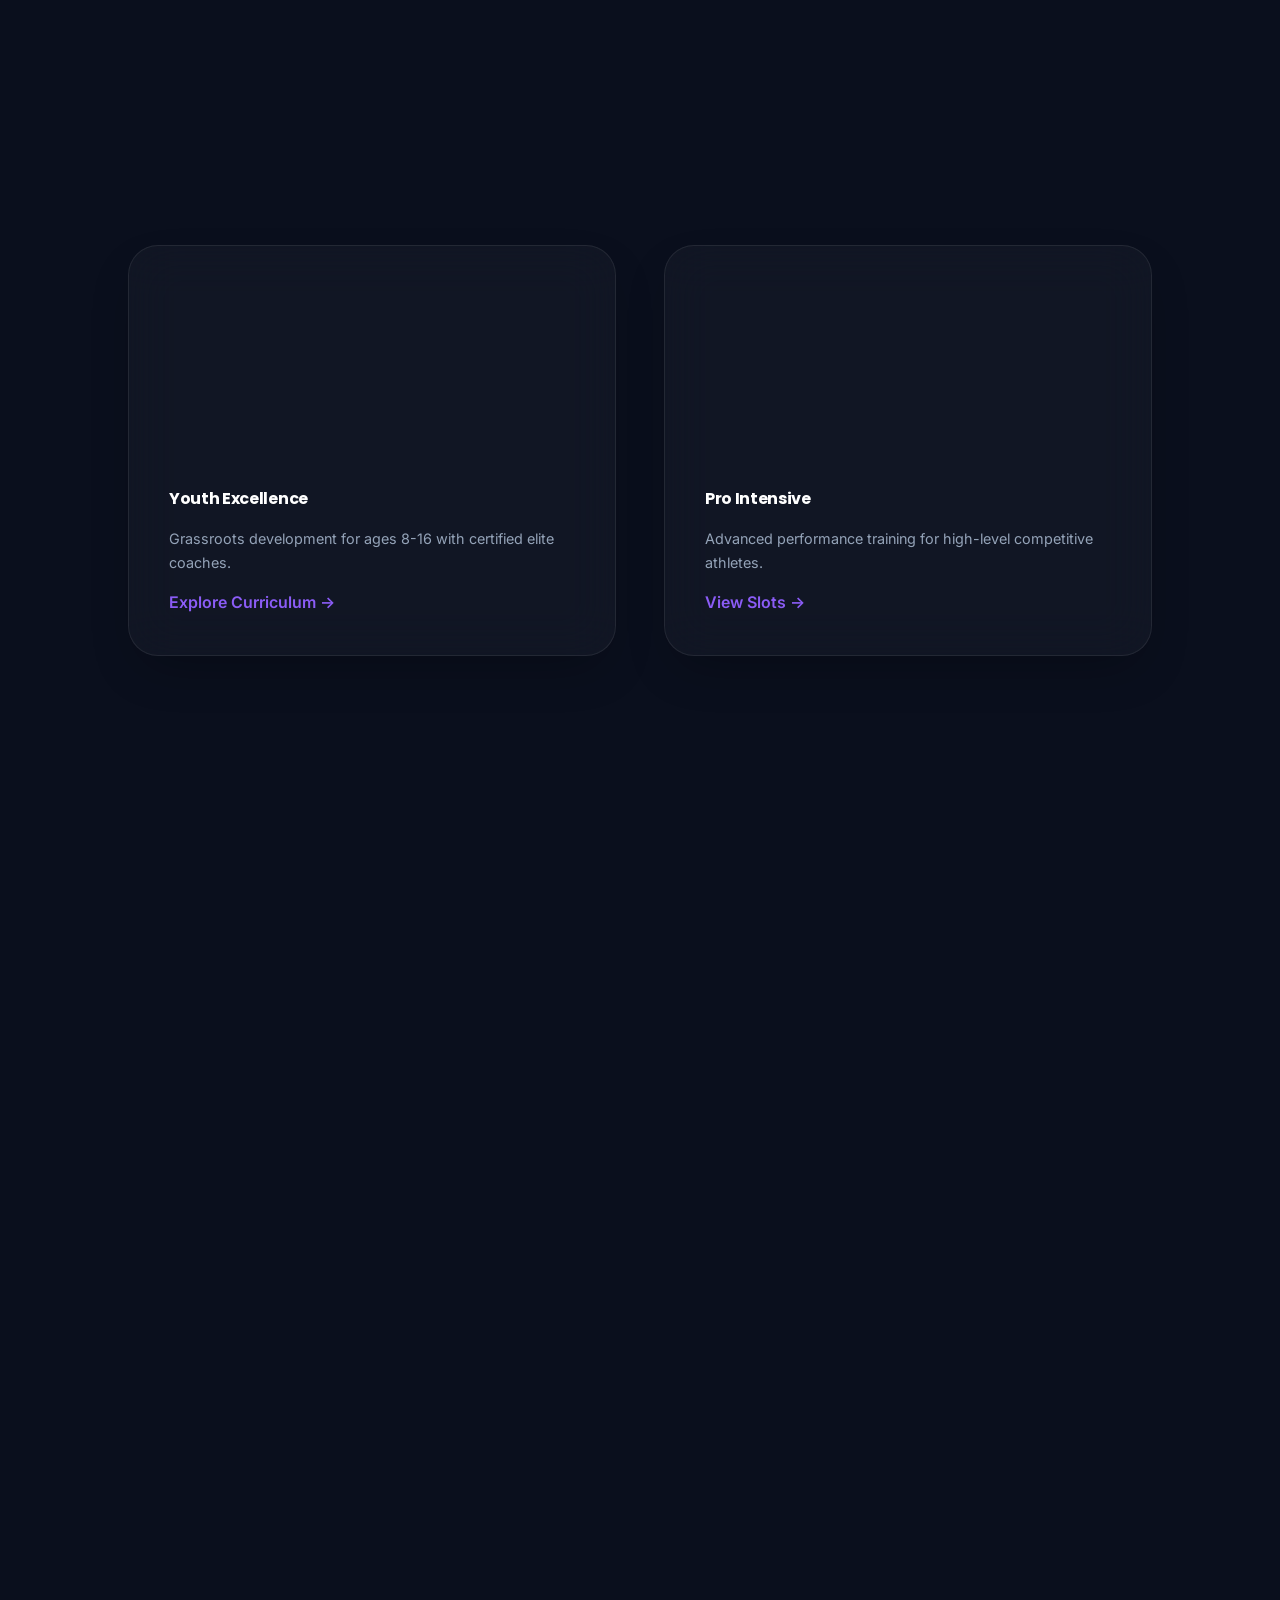
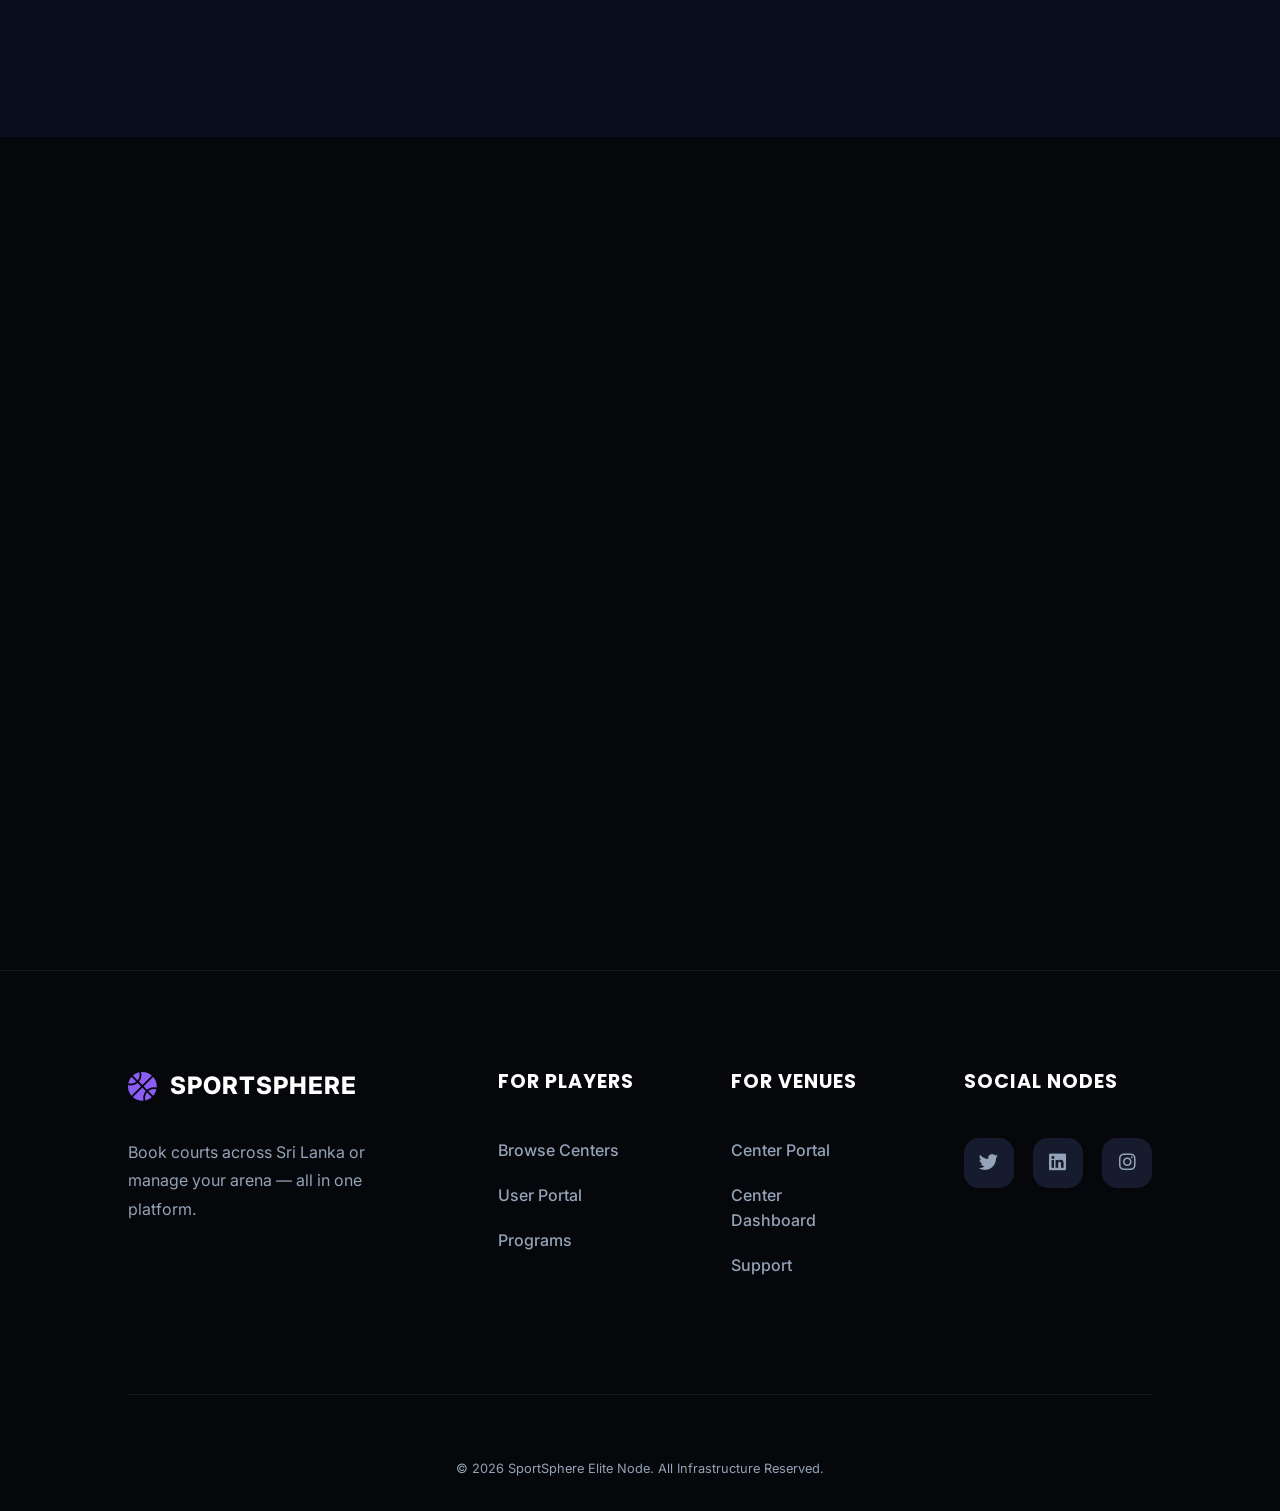
==== commit 894c08ba: "Revert navbar to original style and fix download button light mode colors" ====
--- a/index.html
+++ b/index.html
@@ -69,33 +69,28 @@
             <i class="fas fa-basketball-ball logo-icon"></i>
             SportSphere
         </div>
-        <button class="mobile-menu-btn" onclick="toggleMobileMenu()">
-            <i class="fas fa-bars"></i>
-        </button>
-        <div class="nav-menu" id="nav-menu">
-            <div class="nav-links">
-                <a href="#home" onclick="closeMobileMenu()">Home</a>
-                <a href="#download-app" onclick="closeMobileMenu()">Our App</a>
-                <a href="#about" onclick="closeMobileMenu()">About</a>
-                <a href="#pricing" onclick="closeMobileMenu()">Pricing</a>
-                <a href="#contact" onclick="closeMobileMenu()">Contact</a>
-            </div>
-            <div class="nav-actions">
-                <button class="theme-toggle" id="theme-toggle" title="Toggle Theme">
-                    <i class="fas fa-sun"></i>
-                </button>
-                <div class="mode-switch-wrapper">
-                    <span class="mode-label-online">Online</span>
-                    <label class="switch">
-                        <input type="checkbox" id="mode-toggle-checkbox" onchange="window.SS_MODE.toggle()">
-                        <span class="slider-round"></span>
-                    </label>
-                    <span class="mode-label-offline">Offline</span>
-                </div>
-                <div class="dash-btns" style="display: flex; gap: 0.5rem; margin-top: 10px;">
-                    <a href="center-auth.html" class="btn btn-outline" style="padding: 8px 16px; font-size: 0.7rem; white-space: nowrap; flex: 1; text-align: center;">Center Portal</a>
-                    <a href="user-auth.html" class="btn btn-primary" style="padding: 8px 16px; font-size: 0.7rem; white-space: nowrap; flex: 1; text-align: center;">User Portal</a>
-                </div>
+        <div class="nav-links">
+            <a href="#home">Home</a>
+            <a href="#download-app">Our App</a>
+            <a href="#about">About</a>
+            <a href="#pricing">Pricing</a>
+            <a href="#contact">Contact</a>
+        </div>
+        <div class="nav-actions" style="display: flex; gap: 0.8rem; align-items: center;">
+            <button class="theme-toggle" id="theme-toggle" title="Toggle Theme" style="margin-right: 0.5rem;">
+                <i class="fas fa-sun"></i>
+            </button>
+            <div class="mode-switch-wrapper">
+                <span class="mode-label-online">Online</span>
+                <label class="switch">
+                    <input type="checkbox" id="mode-toggle-checkbox" onchange="window.SS_MODE.toggle()">
+                    <span class="slider-round"></span>
+                </label>
+                <span class="mode-label-offline">Offline</span>
+            </div>
+            <div class="dash-btns" style="display: flex; gap: 0.5rem;">
+                <a href="center-auth.html" class="btn btn-outline" style="padding: 8px 16px; font-size: 0.7rem; white-space: nowrap;">Center Portal</a>
+                <a href="user-auth.html" class="btn btn-primary" style="padding: 8px 16px; font-size: 0.7rem; white-space: nowrap;">User Portal</a>
             </div>
         </div>
     </nav>
@@ -151,7 +146,7 @@
                     
                     <div style="display: flex; gap: 1rem; flex-wrap: wrap; justify-content: flex-start; margin-top: 1rem;">
                         <!-- 1. Android -->
-                        <a href="assets/SportSphere.apk" id="and-dl-btn" download="SportSphere.apk" onclick="showToast('✨ Downloading SportSphere APK...')" class="btn btn-outline" style="border: 1px solid rgba(255,255,255,0.3); border-radius: 50px; color: #fff; padding: 12px 25px; display: flex !important; align-items: center; gap: 10px; min-width: 180px; background: rgba(255,255,255,0.05); text-decoration: none;">
+                        <a href="assets/SportSphere.apk" id="and-dl-btn" download="SportSphere.apk" onclick="showToast('✨ Downloading SportSphere APK...')" class="btn btn-outline dl-btn-mode">
                             <i class="fab fa-android" style="font-size: 1.5rem;"></i>
                             <div style="text-align: left; line-height: 1.2;">
                                 <small style="display: block; font-size: 0.6rem; opacity: 0.7;">Get it for</small>
@@ -160,7 +155,7 @@
                         </a>
                         
                         <!-- 2. iOS -->
-                        <button id="ios-dl-btn" class="btn btn-outline" onclick="showIOSManual()" style="border: 1px solid rgba(255,255,255,0.3); border-radius: 50px; color: #fff; padding: 12px 25px; display: flex !important; align-items: center; gap: 10px; min-width: 180px; background: rgba(255,255,255,0.05);">
+                        <button id="ios-dl-btn" class="btn btn-outline dl-btn-mode" onclick="showIOSManual()">
                             <i class="fab fa-apple" style="font-size: 1.5rem;"></i>
                             <div style="text-align: left; line-height: 1.2;">
                                 <small style="display: block; font-size: 0.6rem; opacity: 0.7;">Available for</small>
@@ -169,7 +164,7 @@
                         </button>
  
                         <!-- 3. Windows -->
-                        <a href="assets/SportSphere_Windows.zip" id="win-dl-btn" download="SportSphere_Windows.zip" onclick="showToast('🚀 Downloading Windows App...')" class="btn btn-outline" style="border: 1px solid rgba(255,255,255,0.3); border-radius: 50px; color: #fff; padding: 12px 25px; display: flex !important; align-items: center; gap: 10px; min-width: 180px; background: rgba(255,255,255,0.05); text-decoration: none;">
+                        <a href="assets/SportSphere_Windows.zip" id="win-dl-btn" download="SportSphere_Windows.zip" onclick="showToast('🚀 Downloading Windows App...')" class="btn btn-outline dl-btn-mode">
                             <i class="fab fa-windows" style="font-size: 1.5rem;"></i>
                             <div style="text-align: left; line-height: 1.2;">
                                 <small style="display: block; font-size: 0.6rem; opacity: 0.7;">Download for</small>
@@ -653,27 +648,6 @@
                 window.location.href = `center-auth.html?tab=subscription&plan=${plan}`;
             }
         }
-
-        // Mobile Menu Logic
-        function toggleMobileMenu() {
-            const navMenu = document.getElementById('nav-menu');
-            navMenu.classList.toggle('active');
-            
-            const icon = document.querySelector('.mobile-menu-btn i');
-            if (navMenu.classList.contains('active')) {
-                icon.classList.remove('fa-bars');
-                icon.classList.add('fa-times');
-            } else {
-                icon.classList.remove('fa-times');
-                icon.classList.add('fa-bars');
-            }
-        }
-        function closeMobileMenu() {
-            document.getElementById('nav-menu').classList.remove('active');
-            const icon = document.querySelector('.mobile-menu-btn i');
-            icon.classList.remove('fa-times');
-            icon.classList.add('fa-bars');
-        }
     </script>
 </body>
 </html>
--- a/css/style.css
+++ b/css/style.css
@@ -765,70 +765,50 @@
 
 
 /* Mobile Navigation Overrides */
-.mobile-menu-btn {
-    display: none;
-    background: transparent;
-    border: none;
-    color: var(--text-primary);
-    font-size: 1.5rem;
-    cursor: pointer;
-    z-index: 2000;
-    position: relative;
-    padding: 10px;
-}
-
-.nav-menu {
-    display: flex;
-    align-items: center;
-    gap: 1.5rem;
-    flex: 1;
-    justify-content: space-between;
-}
-
 @media (max-width: 850px) { 
-    .navbar { padding: 15px 5%; align-items: center; flex-wrap: nowrap; } 
-    .logo { width: auto; font-size: 1.4rem; justify-content: flex-start; } 
-    .mobile-menu-btn { display: block; order: 2; margin-left: auto; }
-    
-    .nav-menu {
-        position: fixed;
-        top: 0;
-        right: -100%;
-        width: 100vw;
-        height: 100vh;
-        background: var(--bg-primary);
-        display: flex;
-        flex-direction: column;
-        justify-content: center;
-        align-items: center;
-        transition: 0.4s cubic-bezier(0.165, 0.84, 0.44, 1);
-        z-index: 1500;
-        padding: 2rem;
-        gap: 2rem;
-        overflow-y: auto;
-    }
-    
-    .nav-menu.active { right: 0; }
-    
-    .nav-links { flex-direction: column; gap: 1.5rem; }
-    .nav-links a { font-size: 1.2rem; }
-    .nav-actions { flex-direction: column; gap: 1.5rem; width: 100%; align-items: center; }
-    .dash-btns { width: 100%; max-width: 300px; display: flex; flex-direction: column; gap: 10px; }
-    .mode-switch-wrapper { padding: 8px 15px; font-size: 0.8rem; }
-}
+    .navbar { flex-direction: column; height: auto; padding: 20px 10px; gap: 15px; } 
+    .logo { order: 1; width: 100%; justify-content: center; margin: 0; font-size: 1.4rem; } 
+    .nav-links { order: 2; width: 100%; justify-content: center; display: flex !important; flex-wrap: wrap; gap: 15px; margin: 0; } 
+    .nav-links a { font-size: 0.9rem; }
+    .nav-links a:nth-child(n+3) { display: inline; } 
+    .nav-actions { order: 3; width: 100%; justify-content: center; margin: 0; display: flex !important; flex-wrap: wrap; gap: 10px; } 
+    .dash-btns { justify-content: center; }
+    .mode-switch-wrapper { padding: 4px 10px; font-size: 0.65rem; }
+} 
 @media (max-width: 768px) { .hero-main { font-size: 3.5rem !important; letter-spacing: -1px; } .hero-brand { font-size: 1rem !important; letter-spacing: 0.2rem; margin-bottom: 0.2rem; } .hero p { font-size: 1.1rem; margin-bottom: 2rem; } } 
 @media (max-width: 480px) { 
     .hero-main { font-size: 2.8rem !important; } 
     .hero-brand { font-size: 0.8rem !important; } 
-    .logo { font-size: 1.2rem; gap: 5px; justify-content: flex-start; } 
+    .logo { font-size: 1.2rem; gap: 5px; width: 100%; justify-content: center; } 
     .logo-icon { font-size: 1.4rem; } 
-    .dash-btns .btn { padding: 12px 16px !important; font-size: 0.9rem !important; } 
-    .theme-toggle { width: 40px !important; height: 40px !important; font-size: 1rem; } 
-    .mode-switch-wrapper { padding: 8px 15px; }
+    .dash-btns .btn { padding: 8px 12px !important; font-size: 0.75rem !important; } 
+    .theme-toggle { width: 36px !important; height: 36px !important; font-size: 0.9rem; margin-right: 0 !important; } 
+    .mode-switch-wrapper .mode-label-online, 
+    .mode-switch-wrapper .mode-label-offline { display: none; }
+    .mode-switch-wrapper { padding: 8px; }
 }
 
 @media (max-width: 650px) {
     .contact-container { grid-template-columns: 1fr !important; gap: 2.5rem; }
+}
+
+.dl-btn-mode {
+    border: 1px solid rgba(255,255,255,0.3);
+    border-radius: 50px;
+    color: #fff !important;
+    padding: 12px 25px;
+    display: flex !important;
+    align-items: center;
+    gap: 10px;
+    min-width: 180px;
+    background: rgba(255,255,255,0.05);
+    text-decoration: none;
+}
+
+[data-theme="light"] .dl-btn-mode {
+    background: var(--accent-primary);
+    border-color: var(--accent-primary);
+    color: #fff !important;
 }
 
 @keyframes float {
